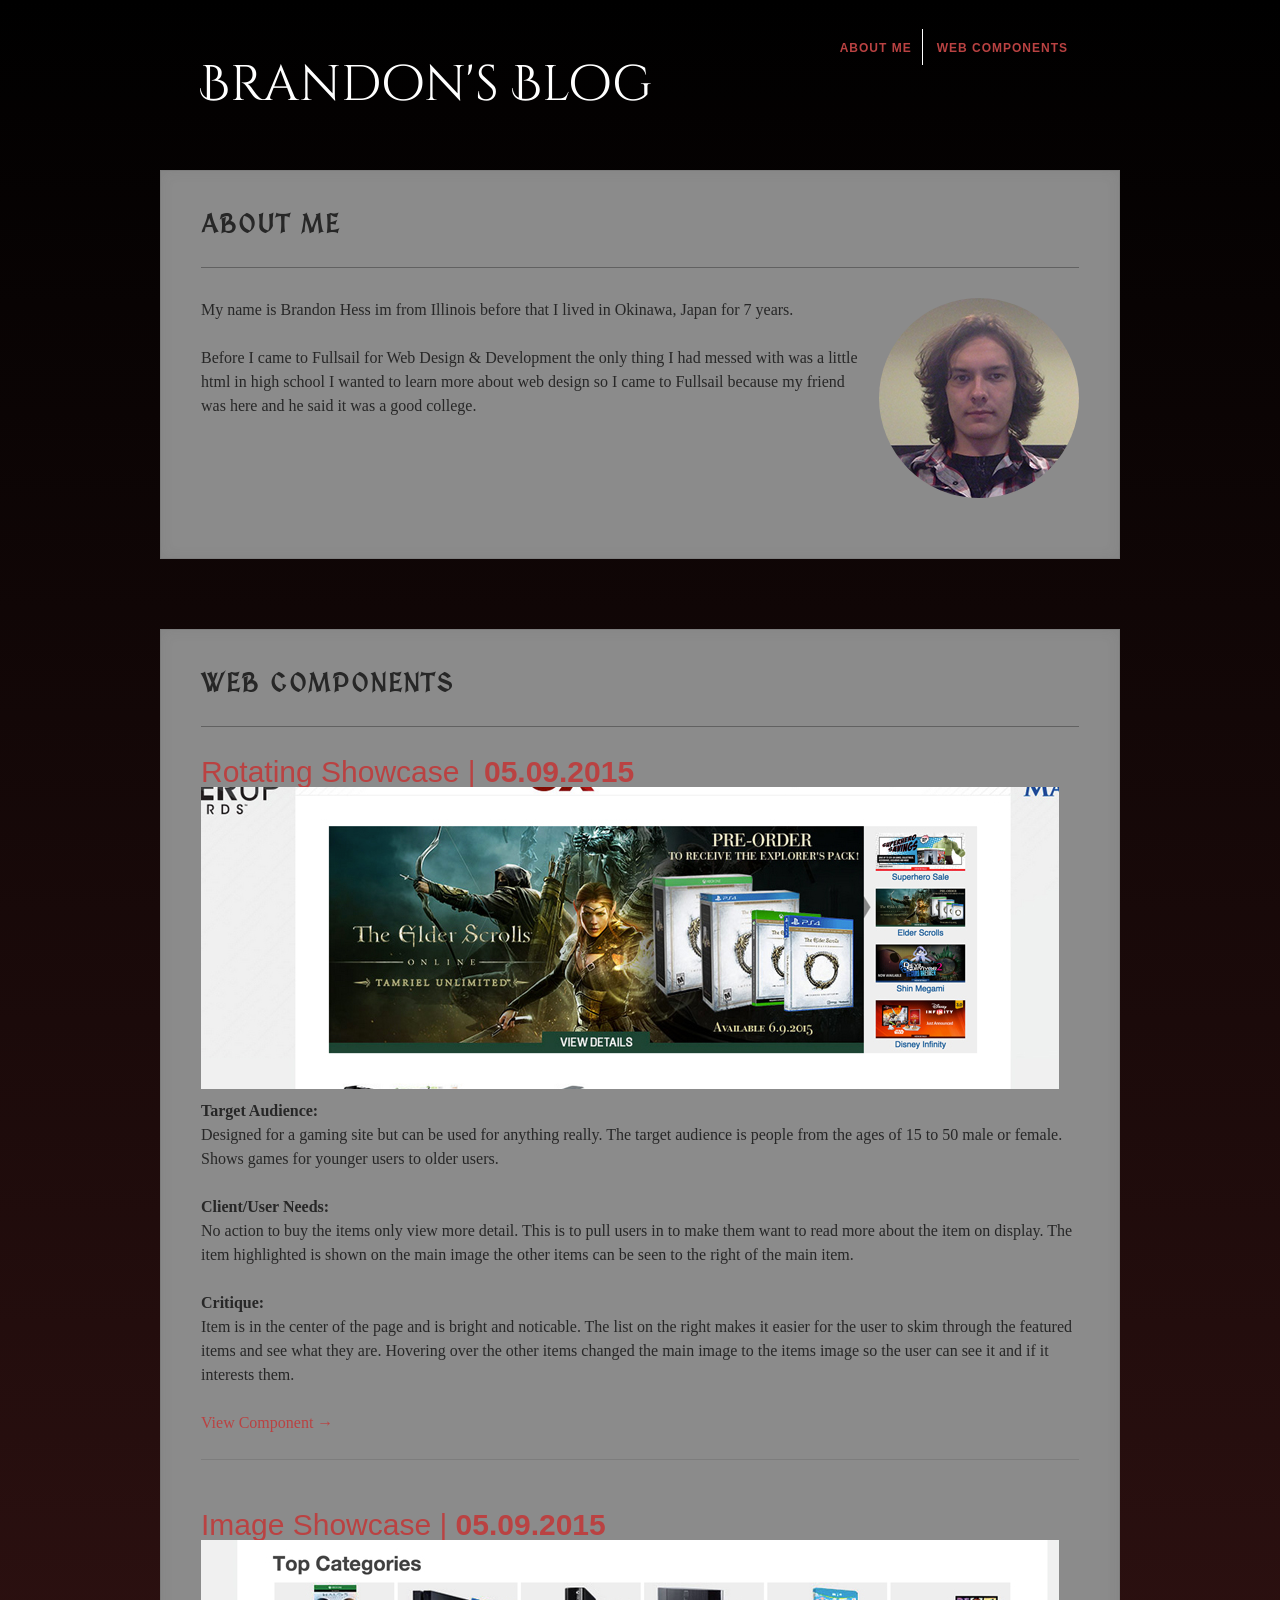
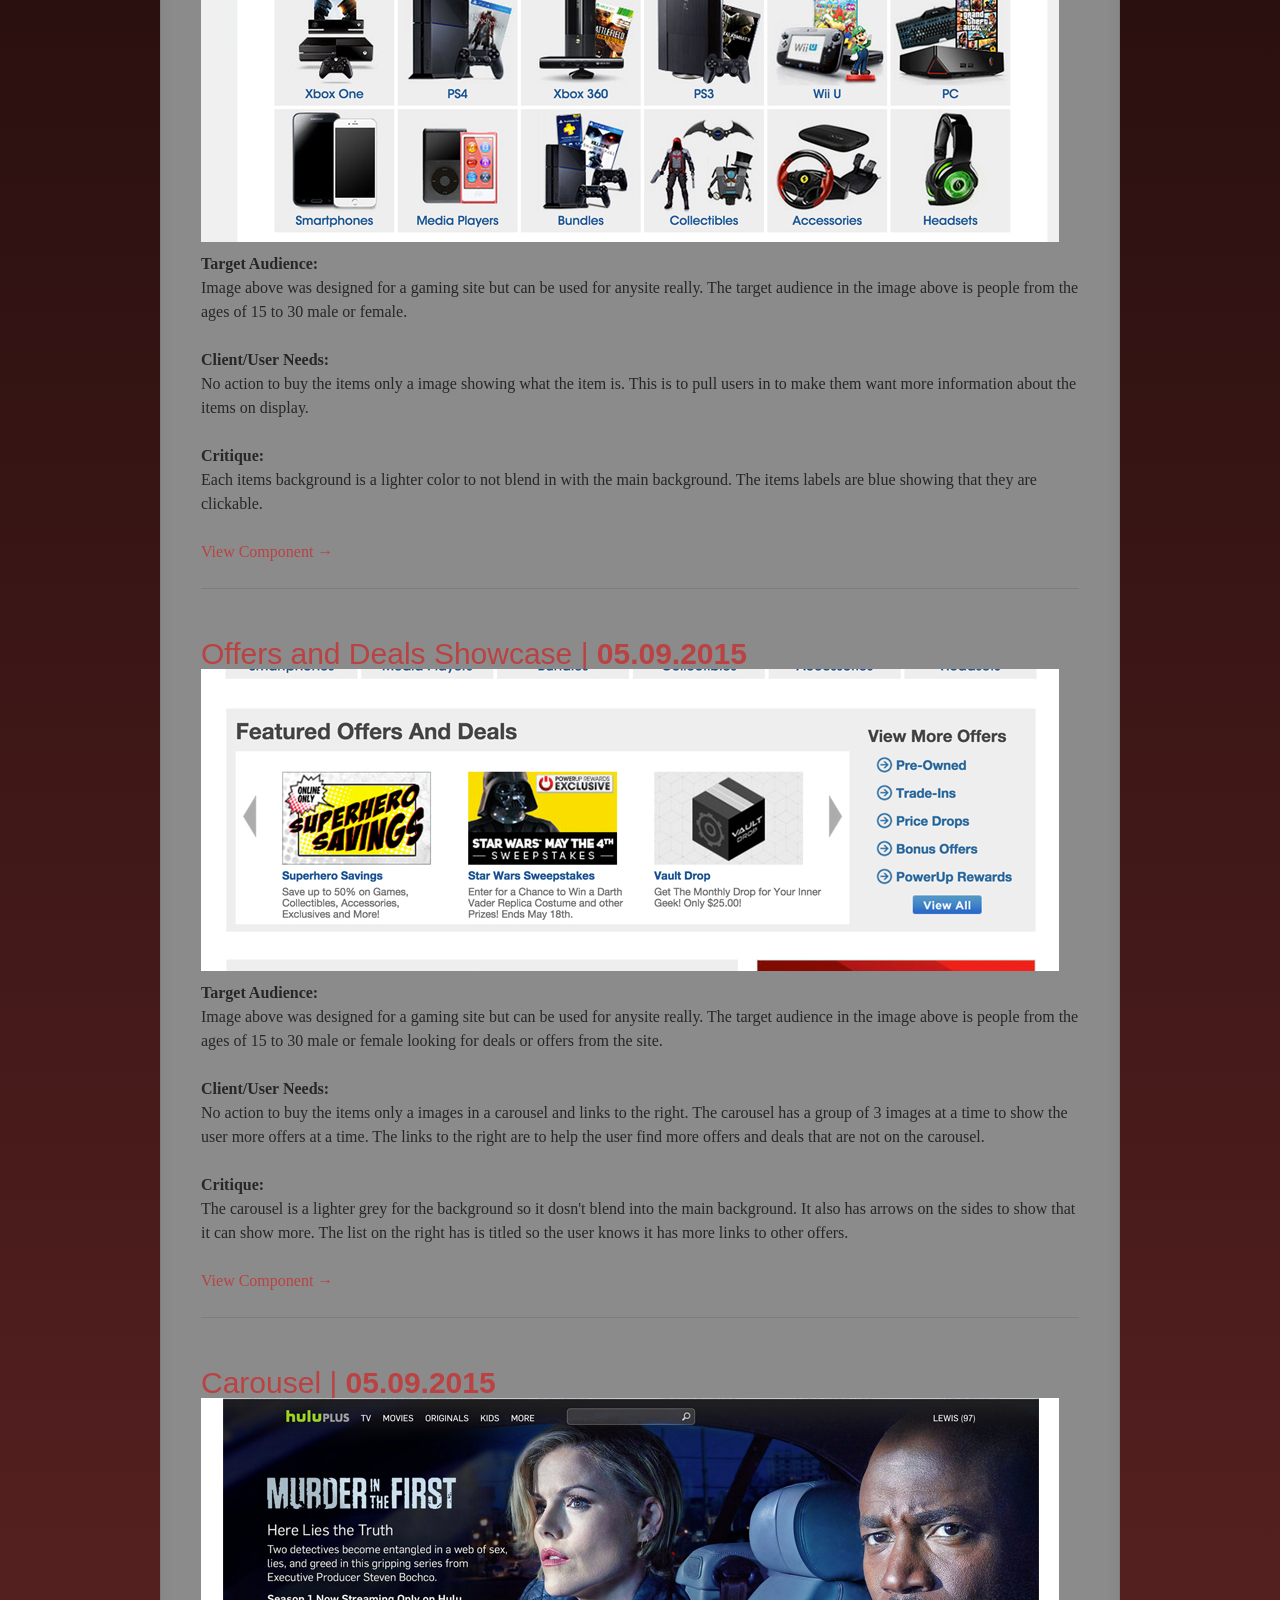
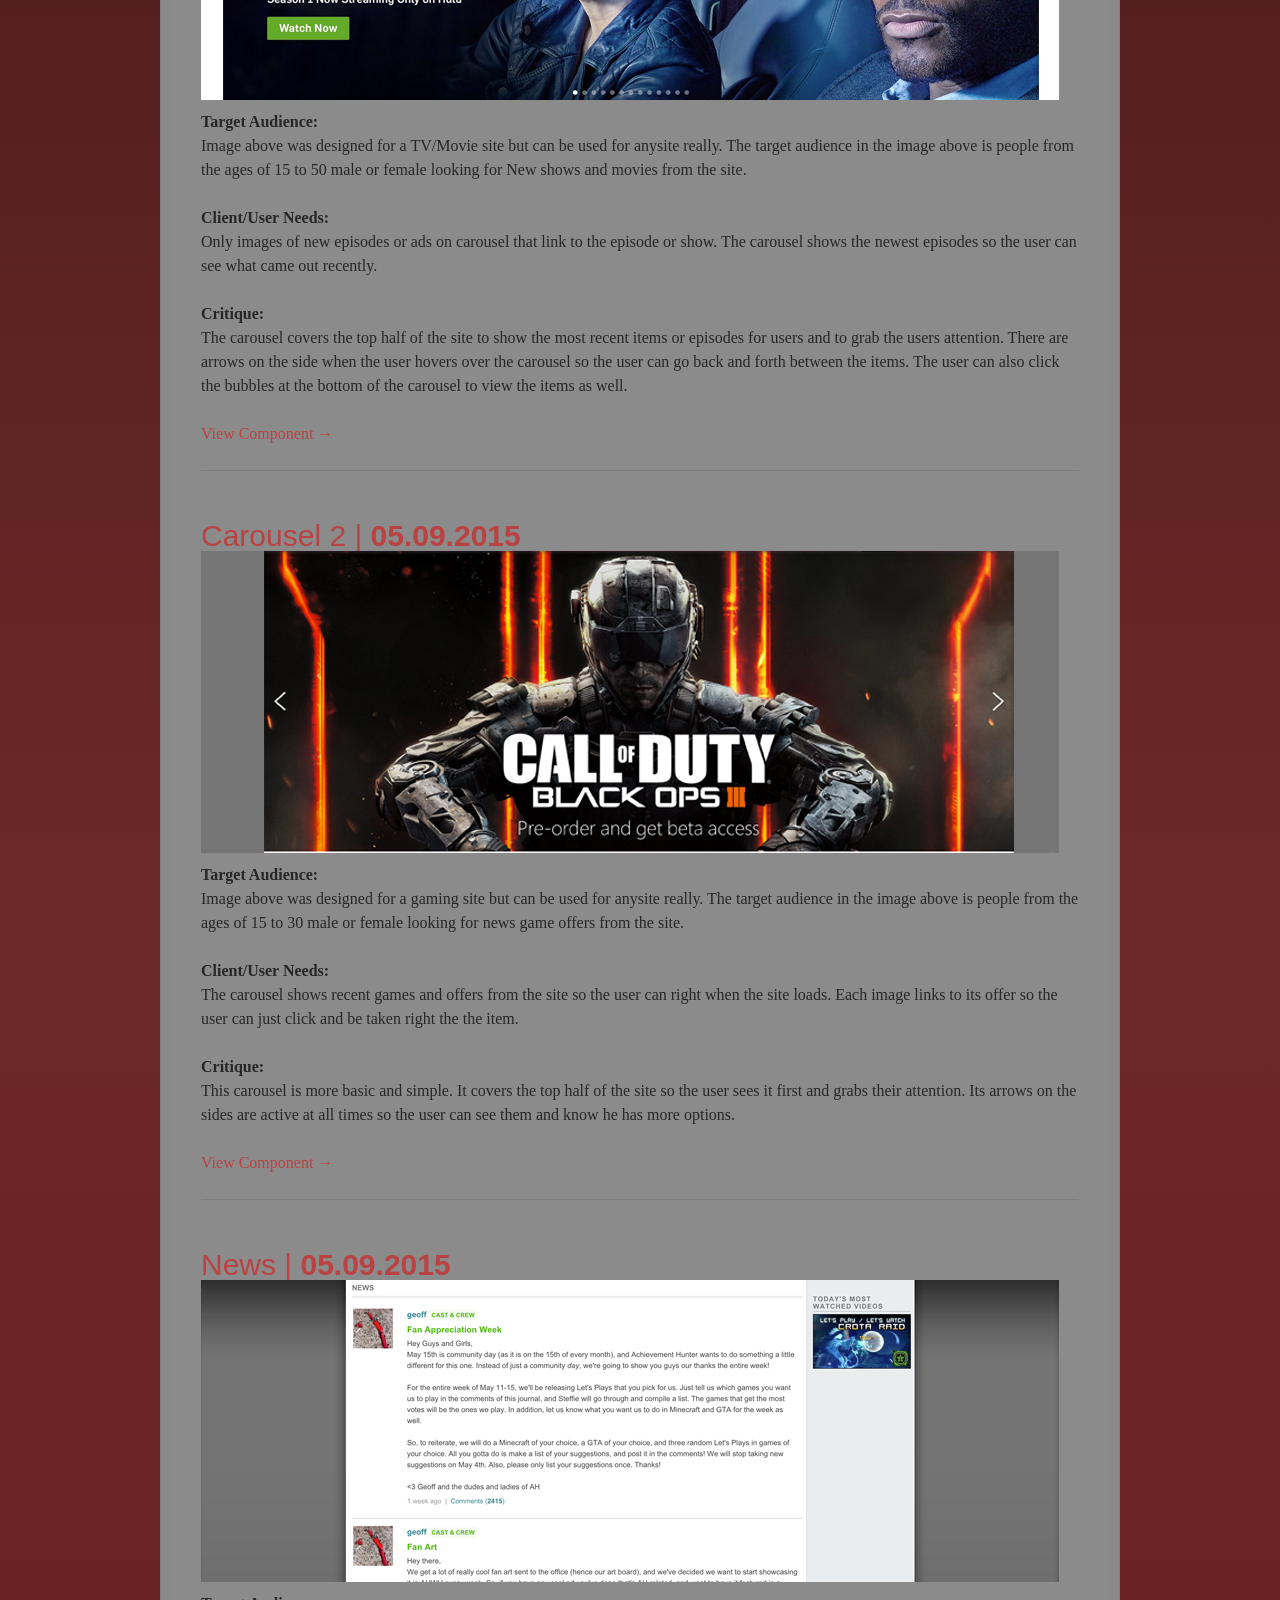
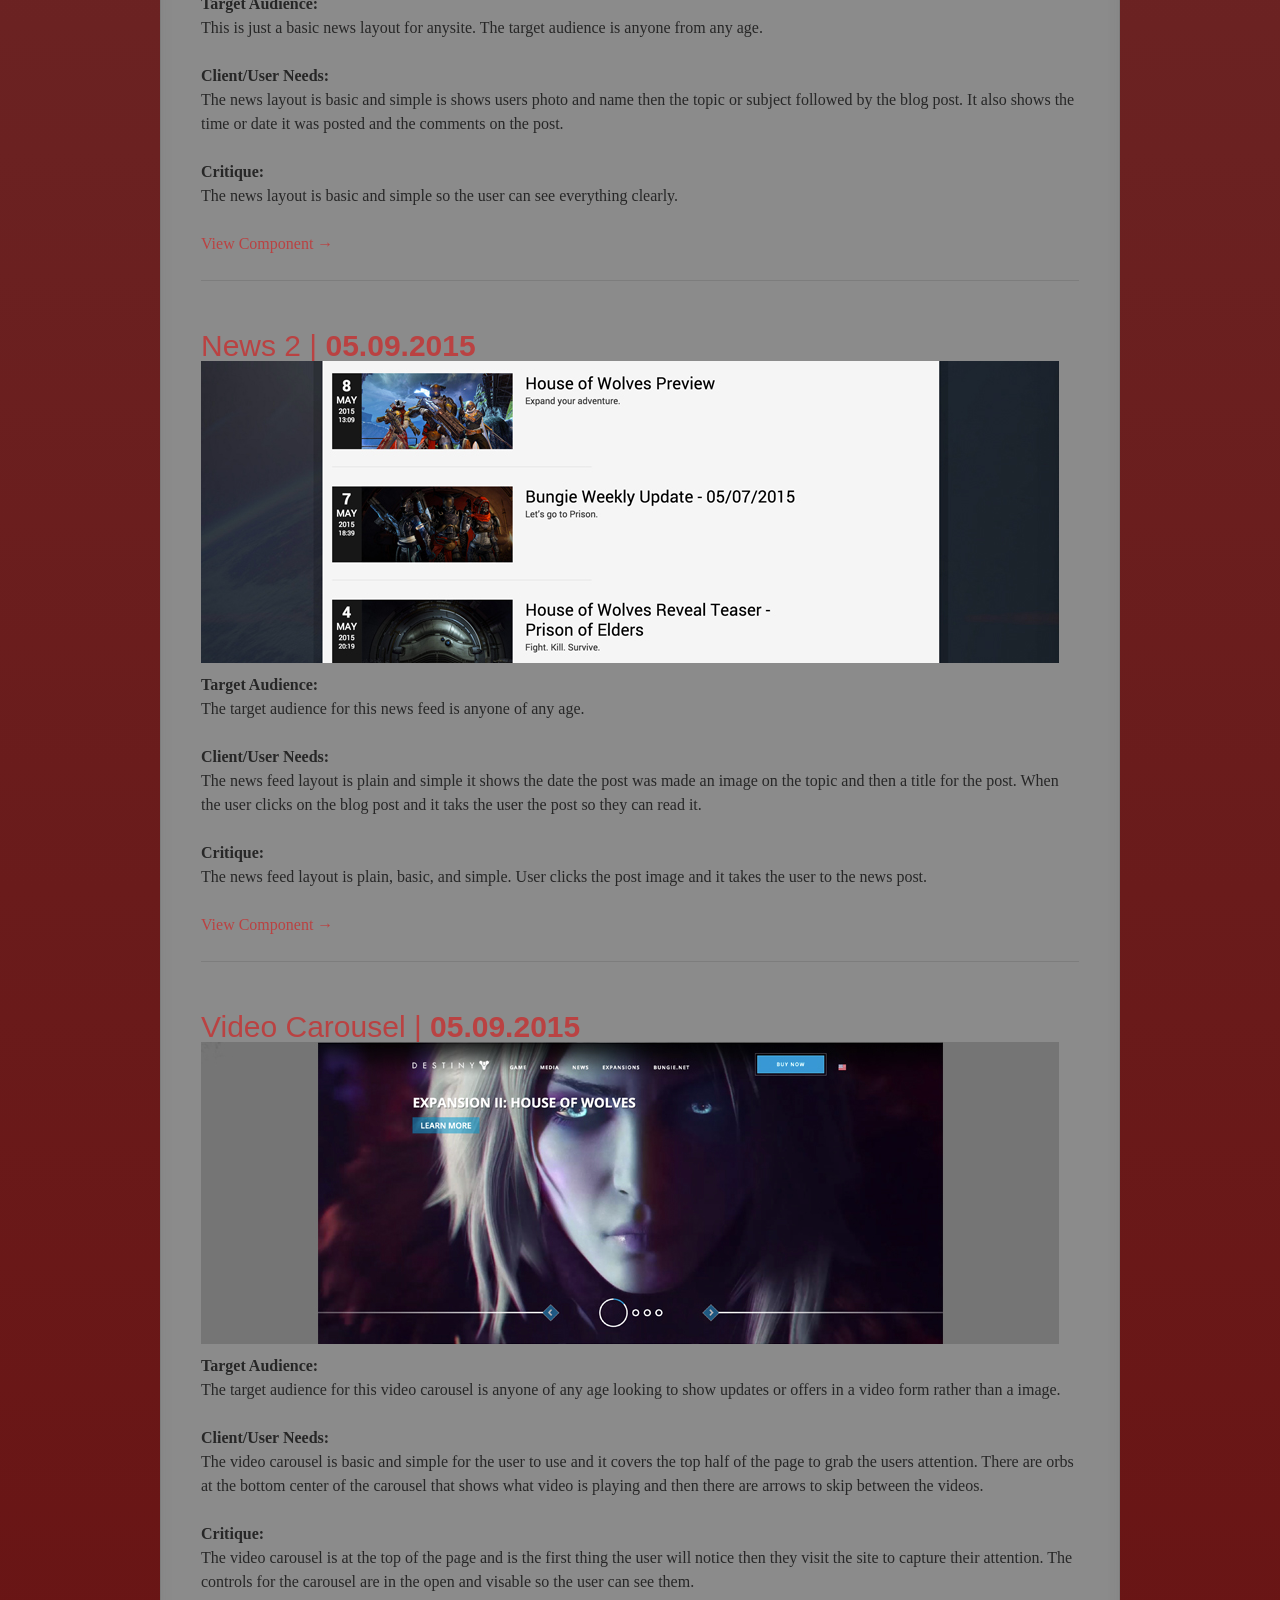
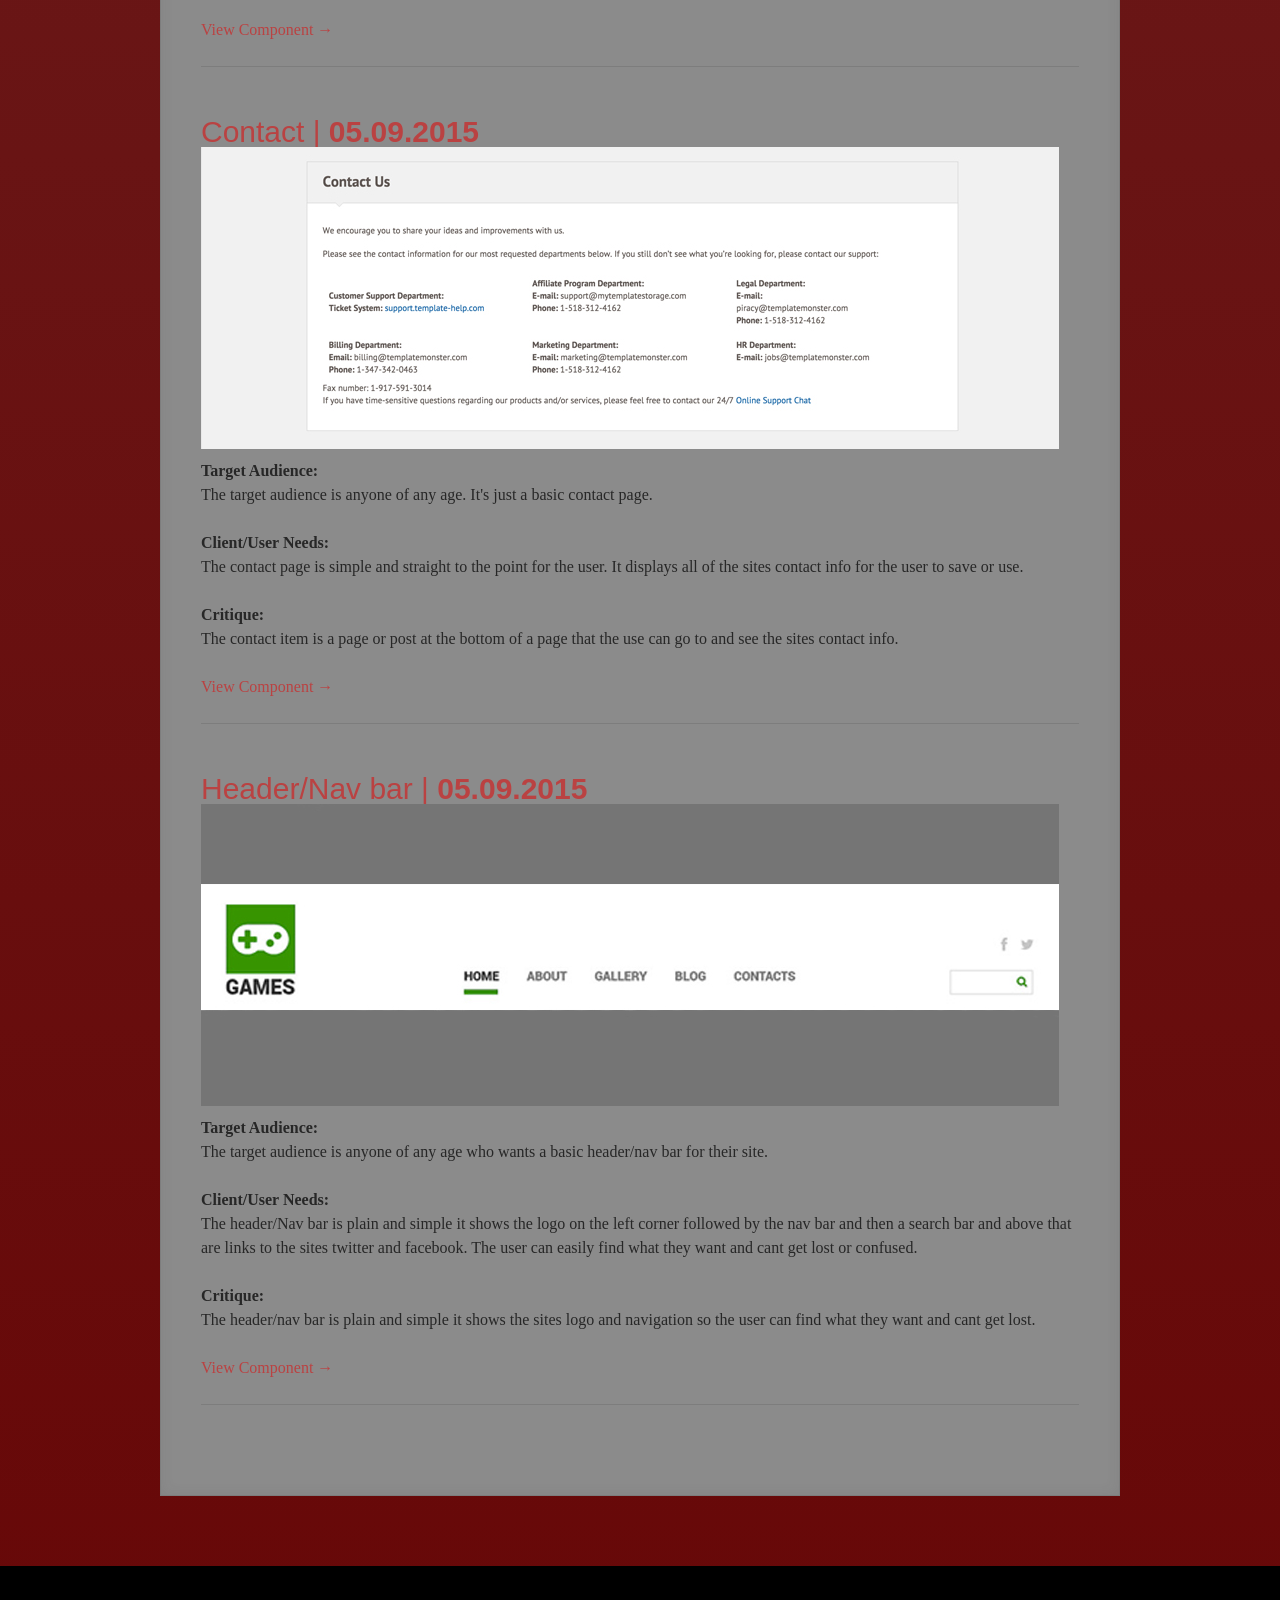
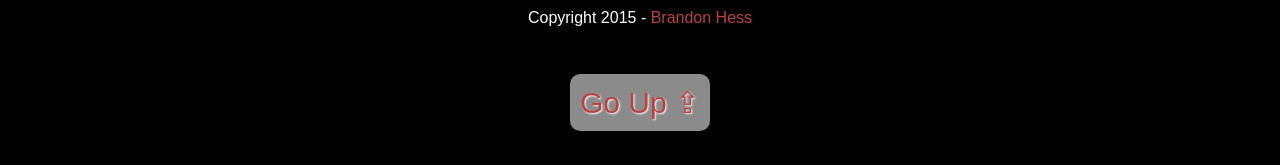
==== index.html @ 24b72b64 "Commit 8" ====
<!DOCTYPE html>
<html>

<head>

  <meta charset="UTF-8">

  <title>Brandon's Blog</title>

    <link rel="stylesheet" href="css/style.css">

	<!-- description text that displays below the link in google search results -->
	<meta name="description" content="Description of site" />
	<link href='http://fonts.googleapis.com/css?family=Cinzel+Decorative:900' rel='stylesheet' type='text/css'>
	<link href='http://fonts.googleapis.com/css?family=Metamorphous' rel='stylesheet' type='text/css'>
	<link href='http://fonts.googleapis.com/css?family=MedievalSharp' rel='stylesheet' type='text/css'>

</head>

<body>	

	<section class="page-wrap">

		<header> <!-- Defining the header section of the page with the appropriate tag -->

			<div>
				<h1>Brandon's Blog</h1>
				<p></p>
			</div>

			<nav> <!-- The nav link semantically marks your main site navigation -->
				<ul>
					<li><a href="#block1">About Me</a></li>
					<li><a href="#block2">Web Components</a></li>
					<!-- <li><a href="#block3">Nav 3</a></li> -->
				</ul>
			</nav>

		</header>

		<article id="block1" class="module-block">

			<h2>About Me</h2>

			<img class="right" src="images/Photo.jpg" alt="" />

			<p>My name is Brandon Hess im from Illinois before that I lived in Okinawa, Japan for 7 years.</p>
			<p>Before I came to Fullsail for Web Design & Development the only thing I had messed with was a little html in high school I wanted to learn more about web design so I came to Fullsail because my friend was here and he said it was a good college.</p>

		</article>

		<section id="block2" class="module-block">

			<h2>Web Components</h2>

		   	<article class="post">

				<h3>
					<a href="components/1/index.html">
						Rotating Showcase | <strong>05.09.2015</strong>
						<img src="images/1.jpg" alt="" />
					</a>
				</h3>

				<p><strong>Target Audience:</strong><br>
					Designed for a gaming site but can be used for anything really. The target audience is people from the ages of 15 to 50 male or female. Shows games for younger users to older users.</p>

				<p><strong>Client/User Needs:</strong><br>
					No action to buy the items only view more detail. This is to pull users in to make them want to read more about the item on display. The item highlighted is shown on the main image the other items can be seen to the right of the main item.</p>

				<p><strong>Critique:</strong><br>
					Item is in the center of the page and is bright and noticable. The list on the right makes it easier for the user to skim through the featured items and see what they are. Hovering over the other items changed the main image to the items image so the user can see it and if it interests them.</p>

				<p><a href="components/1/index.html">View Component &rarr;</a></p>

			</article>

			<article class="post">						

				<h3>
					<a href="components/2/index.html">
						Image Showcase | <strong>05.09.2015</strong>
						<img src="images/2.jpg" alt="" />
					</a>
				</h3>

				<p><strong>Target Audience:</strong><br>
					Image above was designed for a gaming site but can be used for anysite really. The target audience in the image above is people from the ages of 15 to 30 male or female.</p>

				<p><strong>Client/User Needs:</strong><br>
					No action to buy the items only a image showing what the item is. This is to pull users in to make them want more information about the items on display.</p>

				<p><strong>Critique:</strong><br>
					Each items background is a lighter color to not blend in with the main background. The items labels are blue showing that they are clickable. </p>

				<p><a href="components/2/index.html">View Component &rarr;</a></p>

			</article>

		   	<article class="post">

				<h3>
					<a href="components/3/index.html">
						Offers and Deals Showcase | <strong>05.09.2015</strong>
						<img src="images/3.jpg" alt="" />
					</a>
				</h3>

				<p><strong>Target Audience:</strong><br>
					Image above was designed for a gaming site but can be used for anysite really. The target audience in the image above is people from the ages of 15 to 30 male or female looking for deals or offers from the site.</p>

				<p><strong>Client/User Needs:</strong><br>
					No action to buy the items only a images in a carousel and links to the right. The carousel has a group of 3 images at a time to show the user more offers at a time. The links to the right are to help the user find more offers and deals that are not on the carousel.</p>

				<p><strong>Critique:</strong><br>
					The carousel is a lighter grey for the background so it dosn't blend into the main background. It also has arrows on the sides to show that it can show more. The list on the right has is titled so the user knows it has more links to other offers.</p>

				<p><a href="components/3/index.html">View Component &rarr;</a></p>

			</article>

			<article class="post">						

				<h3>
					<a href="components/4/index.html">
						Carousel | <strong>05.09.2015</strong>
						<img src="images/4.jpg" alt="" />
					</a>
				</h3>

				<p><strong>Target Audience:</strong><br>
					Image above was designed for a TV/Movie site but can be used for anysite really. The target audience in the image above is people from the ages of 15 to 50 male or female looking for New shows and movies from the site.</p>

				<p><strong>Client/User Needs:</strong><br>
					Only images of new episodes or ads on carousel that link to the episode or show. The carousel shows the newest episodes so the user can see what came out recently.</p>

				<p><strong>Critique:</strong><br>
					The carousel covers the top half of the site to show the most recent items or episodes for users and to grab the users attention. There are arrows on the side when the user hovers over the carousel so the user can go back and forth between the items. The user can also click the bubbles at the bottom of the carousel to view the items as well.</p>

				<p><a href="components/4/index.html">View Component &rarr;</a></p>

			</article>

		   	<article class="post">

				<h3>
					<a href="components/5/index.html">
						Carousel 2 | <strong>05.09.2015</strong>
						<img src="images/5.jpg" alt="" />
					</a>
				</h3>

				<p><strong>Target Audience:</strong><br>
					Image above was designed for a gaming site but can be used for anysite really. The target audience in the image above is people from the ages of 15 to 30 male or female looking for news game offers from the site.</p>

				<p><strong>Client/User Needs:</strong><br>
					The carousel shows recent games and offers from the site so the user can right when the site loads. Each image links to its offer so the user can just click and be taken right the the item.</p>

				<p><strong>Critique:</strong><br>
					This carousel is more basic and simple. It covers the top half of the site so the user sees it first and grabs their attention. Its arrows on the sides are active at all times so the user can see them and know he has more options.</p>

				<p><a href="components/5/index.html">View Component &rarr;</a></p>

			</article>

			<article class="post">						

				<h3>
					<a href="components/6/index.html">
						News | <strong>05.09.2015</strong>
						<img src="images/6.jpg" alt="" />
					</a>
				</h3>

				<p><strong>Target Audience:</strong><br>
					This is just a basic news layout for anysite. The target audience is anyone from any age. </p>

				<p><strong>Client/User Needs:</strong><br>
					The news layout is basic and simple is shows users photo and name then the topic or subject followed by the blog post. It also shows the time or date it was posted and the comments on the post.</p>

				<p><strong>Critique:</strong><br>
					The news layout is basic and simple so the user can see everything clearly.</p>

				<p><a href="components/6/index.html">View Component &rarr;</a></p>

			</article>

		   	<article class="post">

				<h3>
					<a href="components/7/index.html">
						News 2 | <strong>05.09.2015</strong>
						<img src="images/7.jpg" alt="" />
					</a>
				</h3>

				<p><strong>Target Audience:</strong><br>
					The target audience for this news feed is anyone of any age. </p>

				<p><strong>Client/User Needs:</strong><br>
					The news feed layout is plain and simple it shows the date the post was made an image on the topic and then a title for the post. When the user clicks on the blog post and it taks the user the post so they can read it.</p>

				<p><strong>Critique:</strong><br>
					The news feed layout is plain, basic, and simple. User clicks the post image and it takes the user to the news post.</p>

				<p><a href="components/7/index.html">View Component &rarr;</a></p>

			</article>

			<article class="post">						

				<h3>
					<a href="components/8/index.html">
						Video Carousel | <strong>05.09.2015</strong>
						<img src="images/8.jpg" alt="" />
					</a>
				</h3>

				<p><strong>Target Audience:</strong><br>
					The target audience for this video carousel is anyone of any age looking to show updates or offers in a video form rather than a image.</p>

				<p><strong>Client/User Needs:</strong><br>
					The video carousel is basic and simple for the user to use and it covers the top half of the page to grab the users attention. There are orbs at the bottom center of the carousel that shows what video is playing and then there are arrows to skip between the videos.</p>

				<p><strong>Critique:</strong><br>
					The video carousel is at the top of the page and is the first thing the user will notice then they visit the site to capture their attention. The controls for the carousel are in the open and visable so the user can see them.</p>

				<p><a href="components/8/index.html">View Component &rarr;</a></p>

			</article>

		   	<article class="post">

				<h3>
					<a href="components/9/index.html">
						Contact | <strong>05.09.2015</strong>
						<img src="images/9.jpg" alt="" />
					</a>
				</h3>

				<p><strong>Target Audience:</strong><br>
					The target audience is anyone of any age. It's just a basic contact page.</p>

				<p><strong>Client/User Needs:</strong><br>
					The contact page is simple and straight to the point for the user. It displays all of the sites contact info for the user to save or use.</p>

				<p><strong>Critique:</strong><br>
					The contact item is a page or post at the bottom of a page that the use can go to and see the sites contact info.</p>

				<p><a href="components/9/index.html">View Component &rarr;</a></p>

			</article>

			<article class="post">						

				<h3>
					<a href="components/10/index.html">
						Header/Nav bar | <strong>05.09.2015</strong>
						<img src="images/10.jpg" alt="" />
					</a>
				</h3>

				<p><strong>Target Audience:</strong><br>
					The target audience is anyone of any age who wants a basic header/nav bar for their site.</p>

				<p><strong>Client/User Needs:</strong><br>
					The header/Nav bar is plain and simple it shows the logo on the left corner followed by the nav bar and then a search bar and above that are links to the sites twitter and facebook. The user can easily find what they want and cant get lost or confused.</p>

				<p><strong>Critique:</strong><br>
					The header/nav bar is plain and simple it shows the sites logo and navigation so the user can find what they want and cant get lost. </p>

				<p><a href="components/10/index.html">View Component &rarr;</a></p>

			</article>

		</section>

	</section><!-- page-wrap -->

	<footer> 

		<section class="page-wrap">

		</section>

		<p>Copyright 2015 - <a href="mailto:">Brandon Hess</a></p>
		<p class="up"><a href="#">Go Up ⇪</a></p>

	</footer>

  <script src="js/index.js"></script>

</body>

</html>
---- css/style.css ----
header:after,
nav:after,
footer:after,
.module-block:after,
.gallery:after,
.social:after {
  content: ".";
  display: block;
	height: 0;
	clear: both;
	visibility: hidden;
}


* {
	/* Universal reset: */
	margin:0;
	padding:0;
}


body {
	font-size: 16px;
	line-height: 1.5;
	font-family: 'Josefin Sans', sans-serif;
	color: #272727;
	background: rgb(247,251,252);
	background: -moz-linear-gradient(top,  rgba(247,251,252,1) 0%, rgba(217,237,242,1) 40%, rgba(173,217,228,1) 100%);
	background: -webkit-gradient(linear, left top, left bottom, color-stop(0%,rgba(247,251,252,1)), color-stop(40%,rgba(217,237,242,1)), color-stop(100%,rgba(173,217,228,1)));
	background: -webkit-linear-gradient(top,  rgba(0, 0, 0, 1) 0%,rgba(108, 40, 40, 1) 50%,rgba(103, 7, 7, 1) 100%);
	background: -o-linear-gradient(top,  rgba(247,251,252,1) 0%,rgba(217,237,242,1) 40%,rgba(173,217,228,1) 100%);
	background: -ms-linear-gradient(top,  rgba(247,251,252,1) 0%,rgba(217,237,242,1) 40%,rgba(173,217,228,1) 100%);
	background: linear-gradient(top,  rgba(247,251,252,1) 0%,rgba(217,237,242,1) 40%,rgba(173,217,228,1) 100%);
}

header, footer, article, section, nav, {
	/* Giving a display value to the HTML5 rendered elements: */
	display:block;
}

article {
	border-bottom
: 1px solid rgba(0, 0, 0, .1);
}

img { 
	border-radius: 100%; 
	max-width: 100%; 
	display: block;
}

a {
	color:#BA4242;
	text-decoration:none;
	-webkit-transition: all .3s ease-in-out;
	-moz-transition: all .3s ease-in-out;
	-o-transition: all .3s ease-in-out;
	transition: all .3s ease-in-out;
}

a:hover, a:focus { /* when you declare a hover state, make sure you declare a focus state as well */
	color: #fff;
}

a img {
	border:none;
}


h1 {
	font-size: 50px;
	font-family: 'Cinzel Decorative', cursive;
 	margin: 0;
	color: #fff;
	font-weight: normal; 
	line-height: 1;
}

h2 {
	font-size: 26px;
	font-family: 'MedievalSharp', cursive;
	letter-spacing:2px;
	text-transform: uppercase;
	font-weight: bold; 
	margin: 0 0 24px; 
	line-height: 1;
}


h3 {
	font-size: 30px;
	font-weight: normal; 
	margin: 0 0 24px; 
	line-height: 1;
}

p {
	font-family: 'Vollkorn', serif;
	margin-bottom: 24px;
}



/*-------------------------------------------

    	Header
-------------------------------------------*/
header { margin: 20px 40px 60px; }

header div { 
	margin-top: 40px; 
	width: 60%; 
	float: left; 
}

header p { 
	color: #272727; 
	font-size: 18px;
	margin: 0;
	font-family: 'Josefin Sans', sans-serif;
}

nav { 
	float: right; 
	width: 40%;
}


nav ul { float: right; }

nav li {
	float: left;
	list-style: none;
	padding: 4px 0;
}

nav a {
	/*color:#fff;*/
	display: block;
	font-size:12px;
	margin:5px 2px;
	padding:10px 10px 8px;
	text-transform:uppercase;
	font-weight: bold;
	letter-spacing: 1px;
	border-right: 1px solid #fff;
}

nav li:last-child a { border-right: none; }


nav a:hover, nav a:focus {
	text-decoration:none;
	color: #000;
	background-color:#f0f0f0;
	border-color: transparent;
}


/*-------------------------------------------

    	Footer
-------------------------------------------*/

footer {
	padding: 40px;
	background: #000;
}

.col { 
	float: left;
	width: 21%;
	margin: 0 5% 40px 0;
}

.col:last-of-type { 
	margin-right: 0;
}

footer h2 { font-size: 18px; margin-bottom: 40px;}

footer h3 { 
	margin-bottom: 10px;
	padding-bottom: 10px;
	border-bottom: 1px dashed rgba(0,0,0,.3);
	font-size: 18px;
}

footer  ul {
	margin-left: 20px;
}

footer  li { 
	color: rgba(0,0,0,.1); /* border color */
}

footer a { font-size: 16px; }

footer p {
	color: #fff;
	margin-bottom: 0;
	clear: both;
	font-family: 'Josefin Sans', sans-serif;
	text-align: center;
}

.up {
	margin-top: 50px; 
}

.up a { 
	background: rgb(139, 139, 139);
	font-size: 30px;
	padding: 12px 10px;
	border-radius: 10px;
	text-shadow: 1px 1px 2px #fff;
}

.up a:hover, .up a:focus { 
	color: rgba(255, 255, 255, 0.45);
	text-decoration: none;

}



/*-------------------------------------------

    	ABOUT
-------------------------------------------*/

img.right {
	float: right;
	margin: 0 0 20px 20px;
}

.social li { 
	float: left;
	list-style: none;
}


.social a { 
	display: block;
	font-size:12px;
	margin:5px 2px;
	padding:10px 10px 8px;
	text-transform:uppercase;
	font-weight: bold;
	letter-spacing: 1px;
	border-right: 1px solid rgba(0, 0, 0, .1); 
}

.social li:last-child a { border: none; }



/*-------------------------------------------

    	Posts
-------------------------------------------*/

.post { 
	/*position: relative;*/
	margin-bottom: 50px;
	/*padding-left: 24%;*/
}

.post h3 { 
	margin-bottom: 10px;
}

.post img { 
	/*width: 20%;*/ 
	/*position: absolute;*/
	left: 0;
	top: 0;
	border-radius: 0;
}

.date { 
	display: block; 
	margin-bottom: 10px; 
}


/*-------------------------------------------

    	Gallery
-------------------------------------------*/

.gallery li {
	float: left;
	list-style: none;
	width: 21%;
	margin: 0 5.3333% 20px 0;
}

.gallery li:nth-child(4n) {
	margin-right: 0;
}

.gallery a {
 	display: block;	
}

.gallery a img { 
  -webkit-transition: all 0.5s ease-in-out; 
     -moz-transition: all 0.5s ease-in-out; 
      -ms-transition: all 0.5s ease-in-out; 
       -o-transition: all 0.5s ease-in-out; 
          transition: all 0.5s ease-in-out;

}

.gallery a:hover img, .gallery a:focus img { 
	-webkit-transform: scale(1.1);  /* Saf3.1+, Chrome */
     -moz-transform: scale(1.1);  /* FF3.5+ */
      -ms-transform: scale(1.1);  /* IE9 */
       -o-transform: scale(1.1);  /* Opera 10.5+ */
          transform: scale(1.1);
}



/*-------------------------------------------

    	General
-------------------------------------------*/

.page-wrap {
	max-width:960px;
	padding: 0 20px; 
	margin:0 auto; /* center the content by defining a width and using this margin value */
}

.module-block {
	background-color: #8B8B8B;
	margin:0 0 70px 0;
	padding: 40px;
	-webkit-box-shadow: inset 0px 0px 13px rgba(68, 68, 68, 0.1); 
	-moz-box-shadow: inset 0px 0px 13px rgba(68, 68, 68, 0.1); 
	box-shadow: inset 0px 0px 13px rgba(68, 68, 68, 0.1);
	border: 1px solid rgba(0, 0, 0, .1);
}

.module-block h2 { 
	padding-bottom: 30px;
	margin-bottom: 30px;
	border-bottom: 1px solid rgba(0,0,0,.3);
}
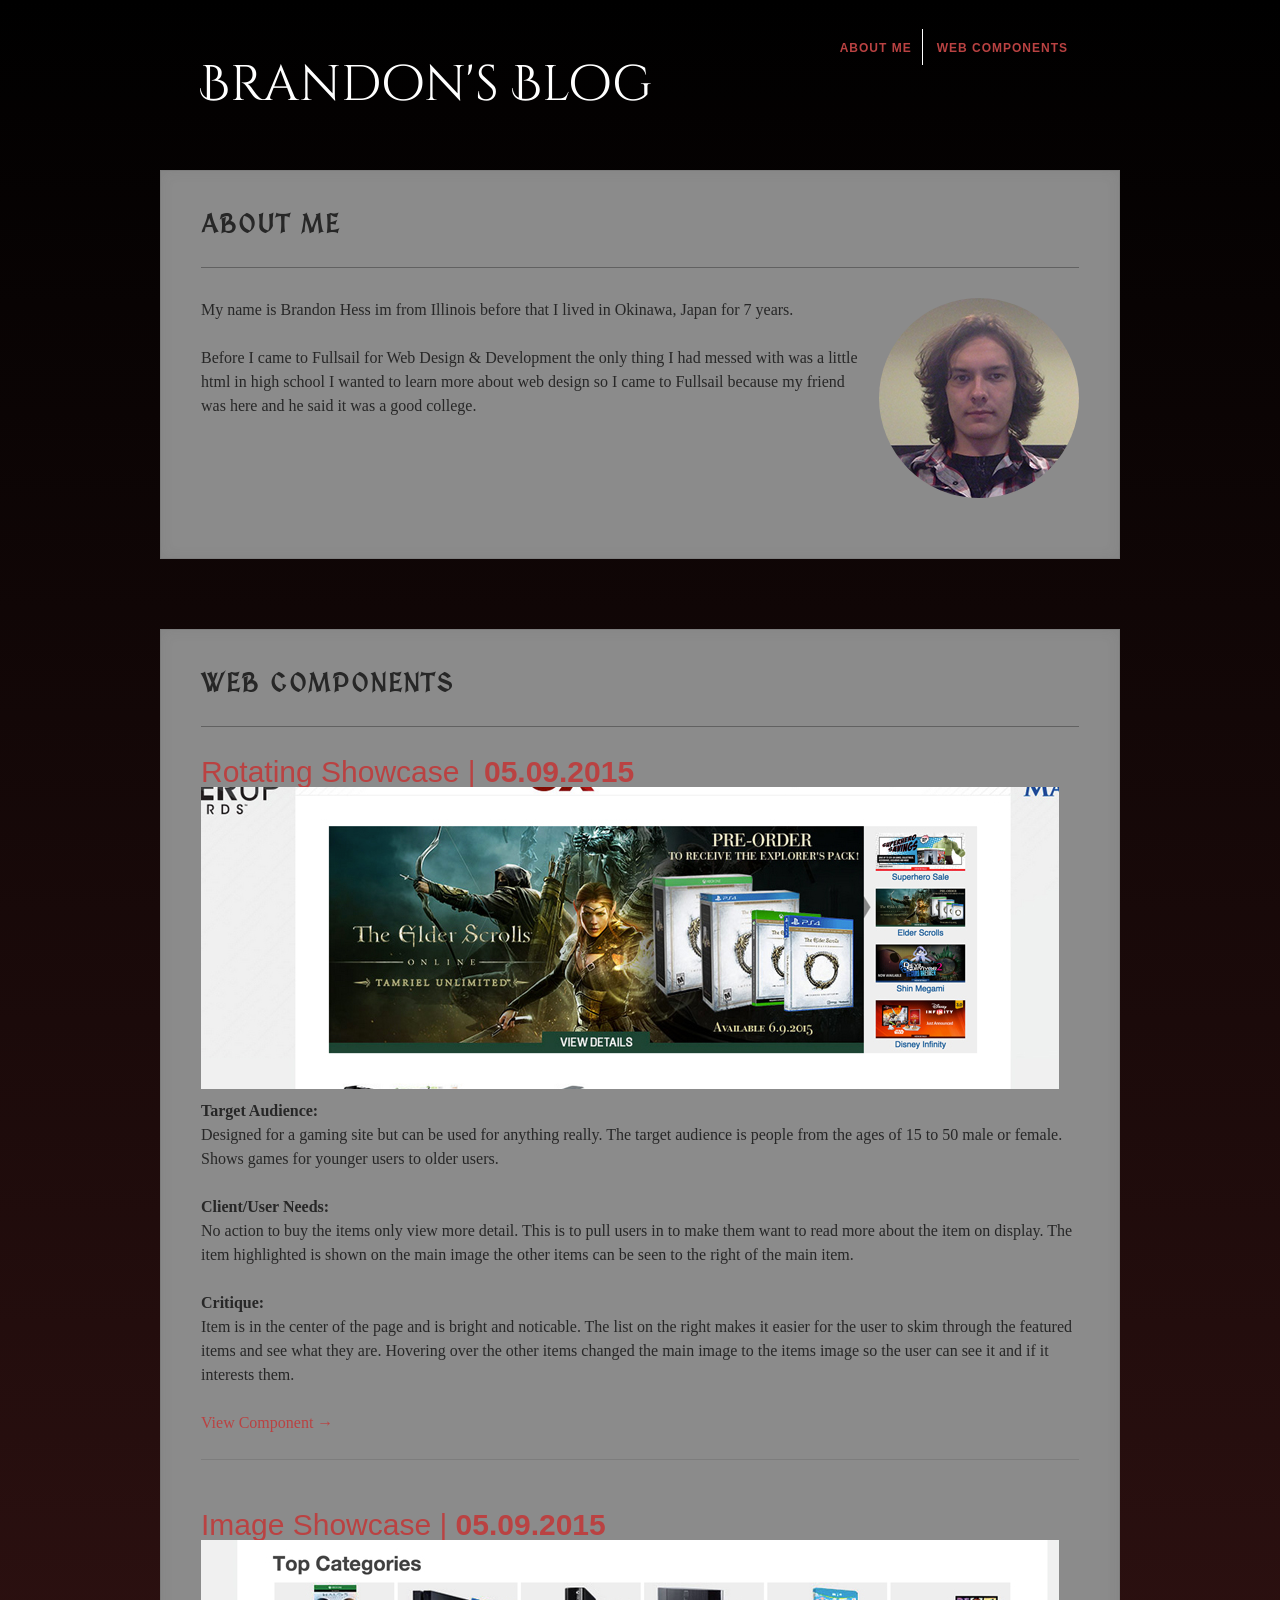
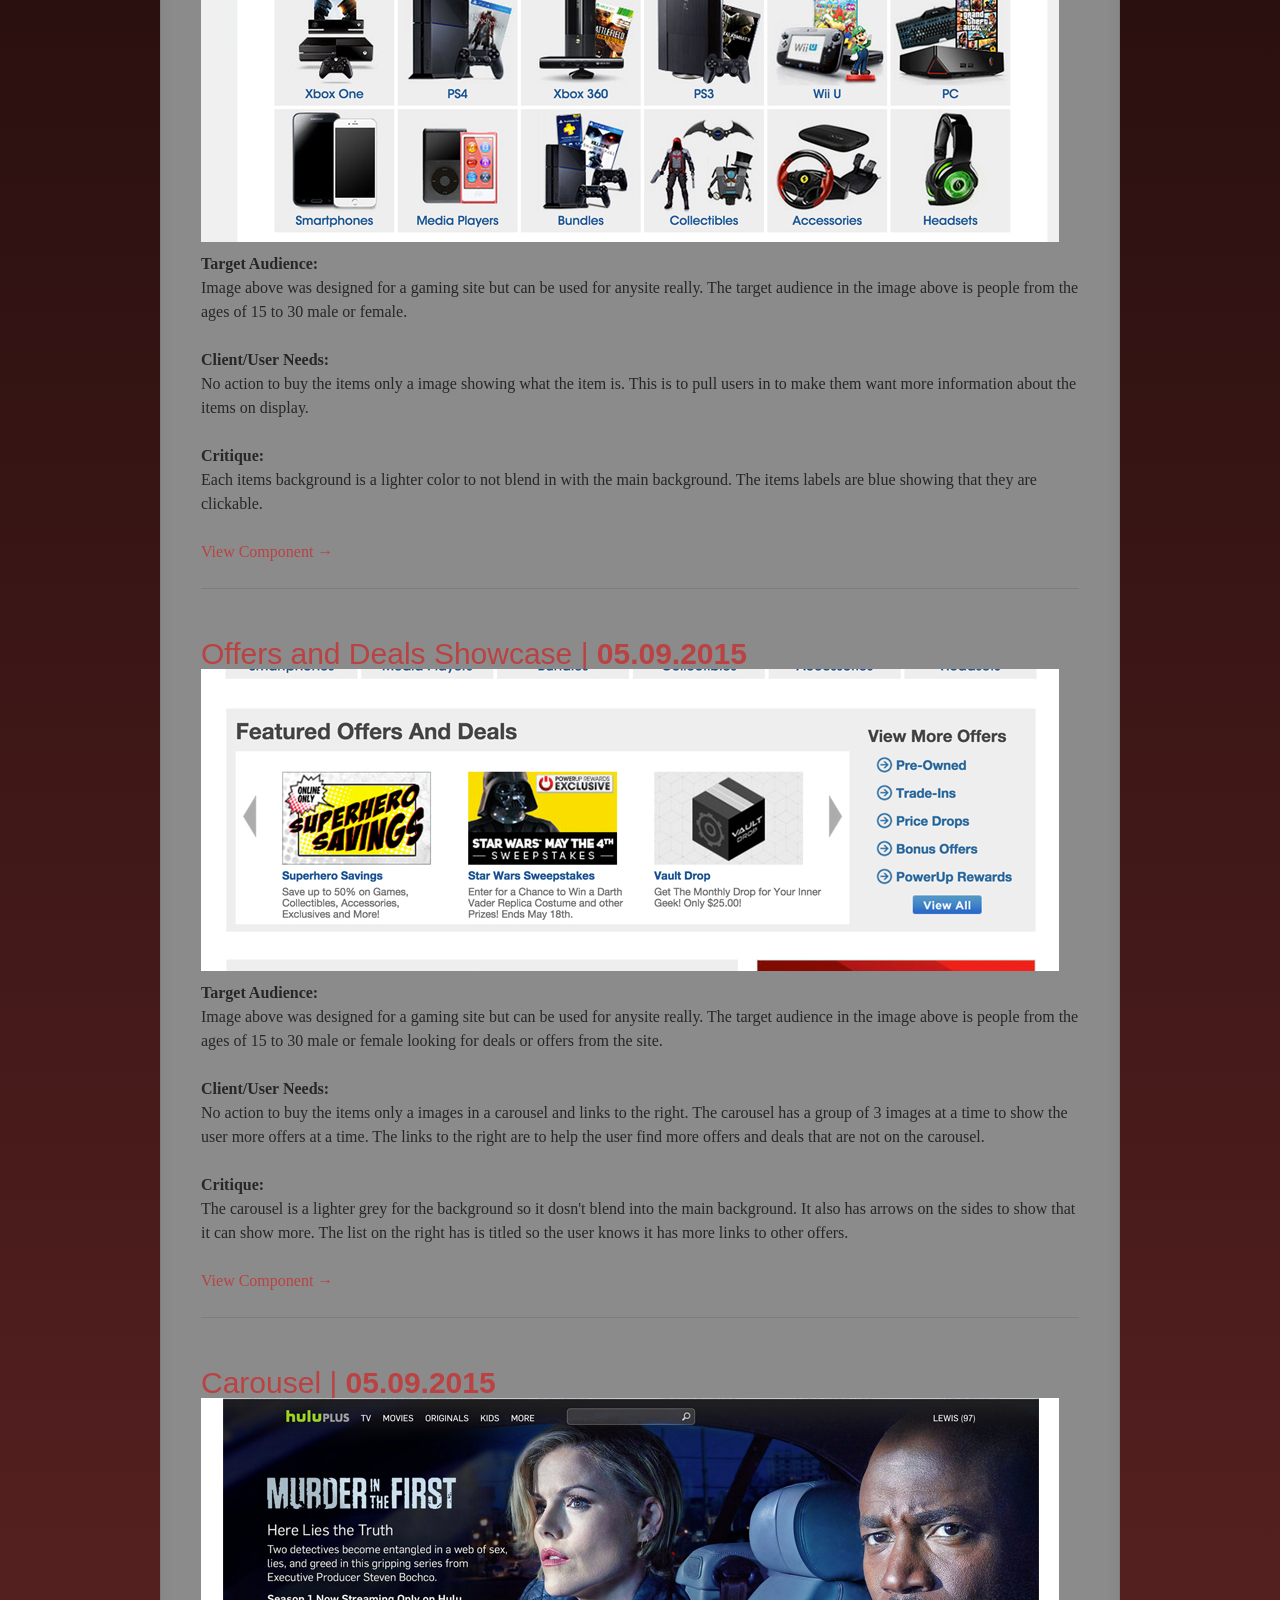
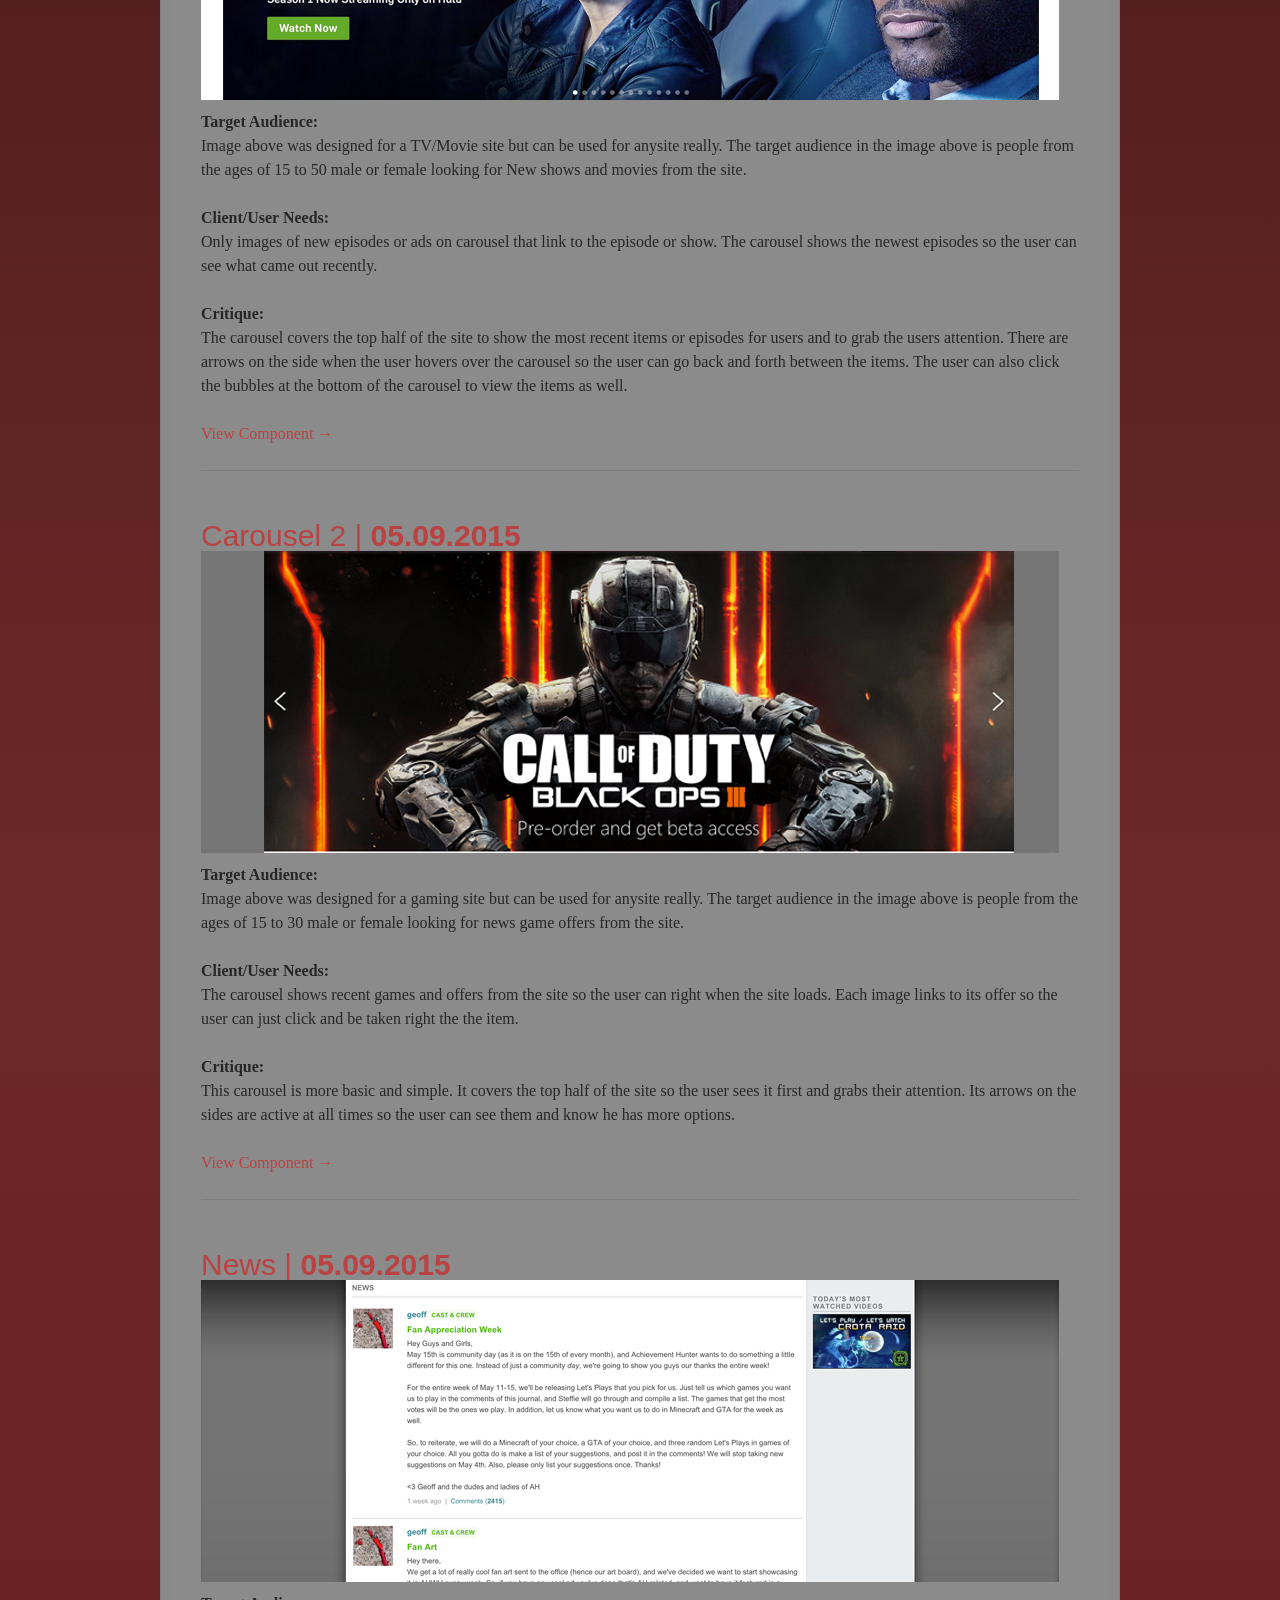
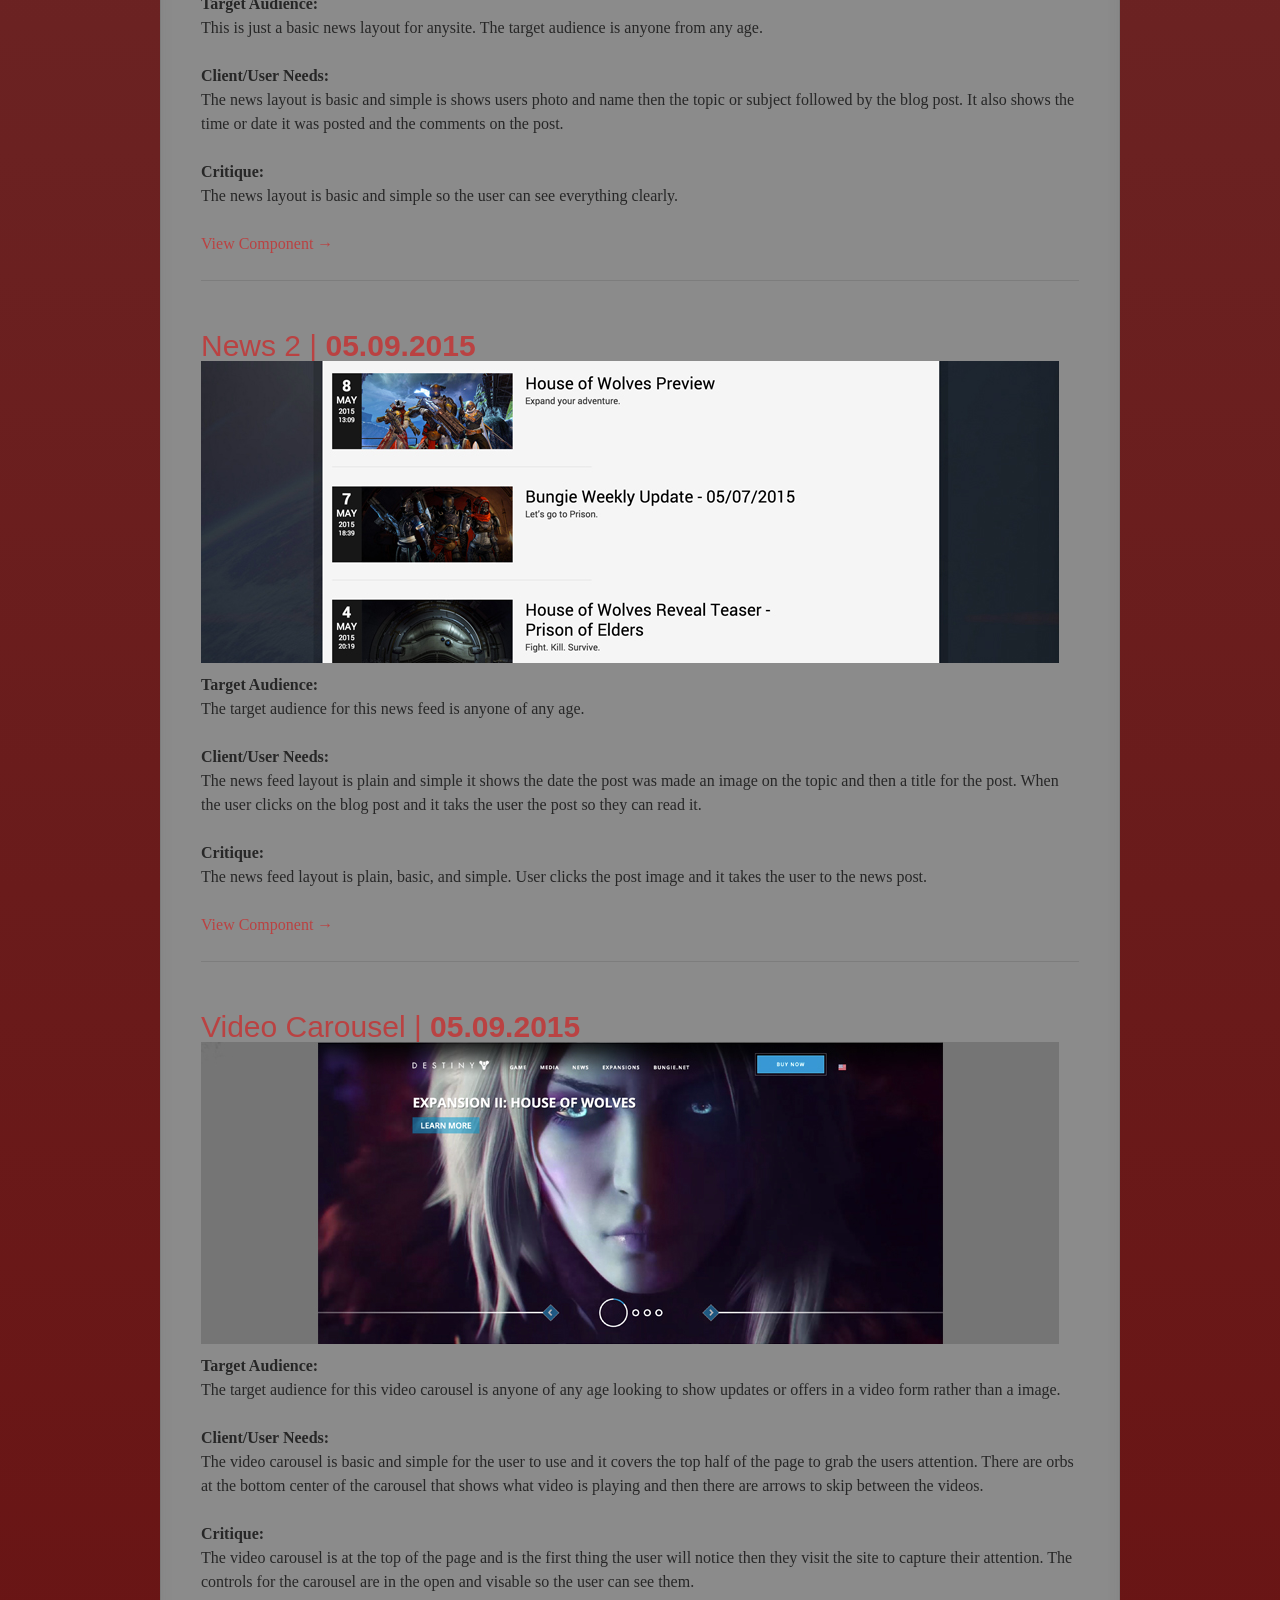
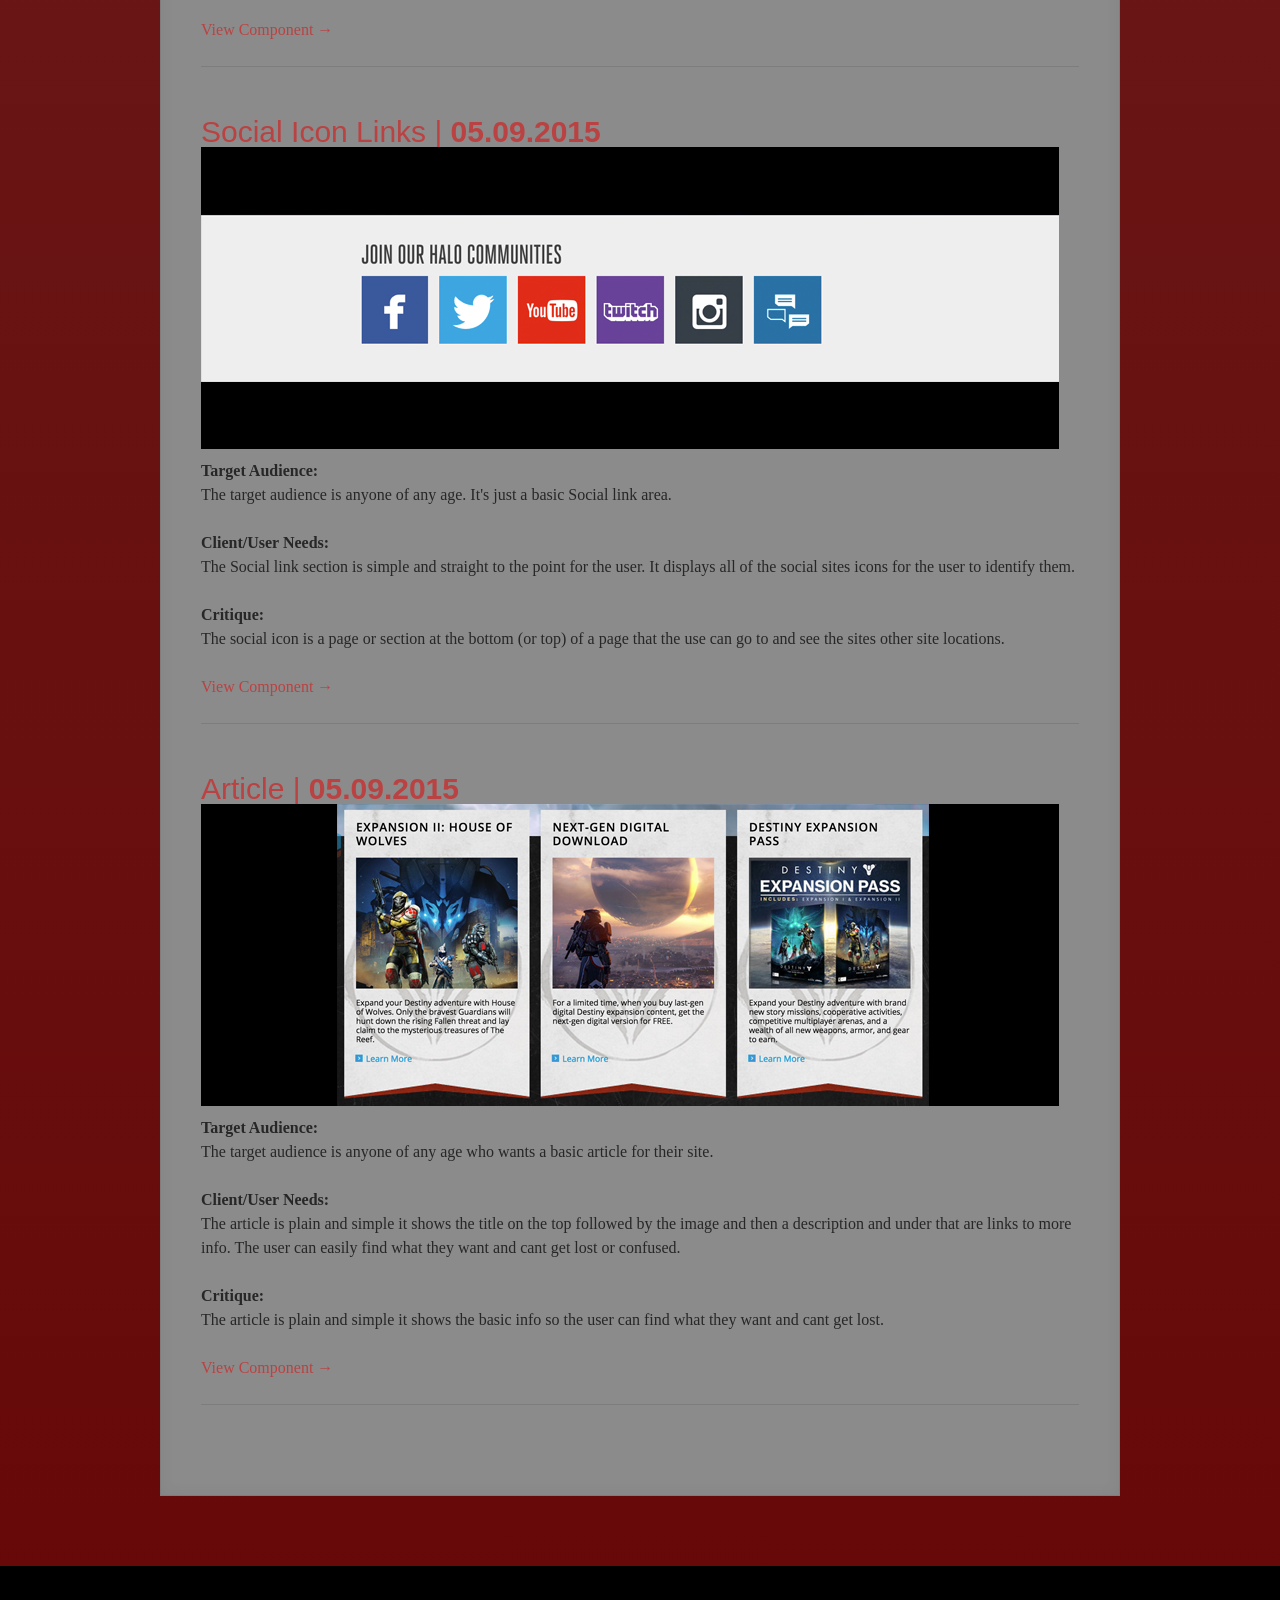
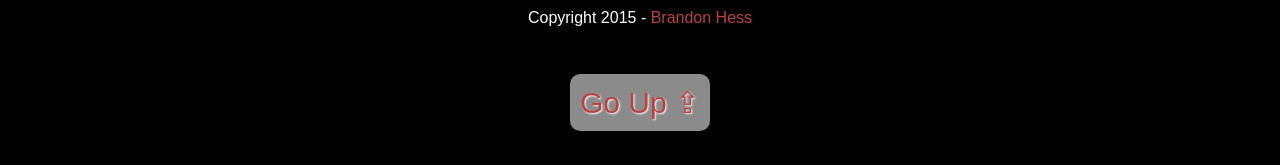
==== commit 9096126f: "Commit 21" ====
--- a/index.html
+++ b/index.html
@@ -8,7 +8,7 @@
   <title>Brandon's Blog</title>
 
     <link rel="stylesheet" href="css/style.css">
-
+    <link rel="icon" type="image/png" href="images/emblem.png" display="none">
 	<!-- description text that displays below the link in google search results -->
 	<meta name="description" content="Description of site" />
 	<link href='http://fonts.googleapis.com/css?family=Cinzel+Decorative:900' rel='stylesheet' type='text/css'>
@@ -233,19 +233,19 @@
 
 				<h3>
 					<a href="components/9/index.html">
-						Contact | <strong>05.09.2015</strong>
+						Social Icon Links | <strong>05.09.2015</strong>
 						<img src="images/9.jpg" alt="" />
 					</a>
 				</h3>
 
 				<p><strong>Target Audience:</strong><br>
-					The target audience is anyone of any age. It's just a basic contact page.</p>
-
-				<p><strong>Client/User Needs:</strong><br>
-					The contact page is simple and straight to the point for the user. It displays all of the sites contact info for the user to save or use.</p>
-
-				<p><strong>Critique:</strong><br>
-					The contact item is a page or post at the bottom of a page that the use can go to and see the sites contact info.</p>
+					The target audience is anyone of any age. It's just a basic Social link area.</p>
+
+				<p><strong>Client/User Needs:</strong><br>
+					The Social link section is simple and straight to the point for the user. It displays all of the social sites icons for the user to identify them.</p>
+
+				<p><strong>Critique:</strong><br>
+					The social icon is a page or section at the bottom (or top) of a page that the use can go to and see the sites other site locations.</p>
 
 				<p><a href="components/9/index.html">View Component &rarr;</a></p>
 
@@ -255,19 +255,19 @@
 
 				<h3>
 					<a href="components/10/index.html">
-						Header/Nav bar | <strong>05.09.2015</strong>
+						Article | <strong>05.09.2015</strong>
 						<img src="images/10.jpg" alt="" />
 					</a>
 				</h3>
 
 				<p><strong>Target Audience:</strong><br>
-					The target audience is anyone of any age who wants a basic header/nav bar for their site.</p>
-
-				<p><strong>Client/User Needs:</strong><br>
-					The header/Nav bar is plain and simple it shows the logo on the left corner followed by the nav bar and then a search bar and above that are links to the sites twitter and facebook. The user can easily find what they want and cant get lost or confused.</p>
-
-				<p><strong>Critique:</strong><br>
-					The header/nav bar is plain and simple it shows the sites logo and navigation so the user can find what they want and cant get lost. </p>
+					The target audience is anyone of any age who wants a basic article for their site.</p>
+
+				<p><strong>Client/User Needs:</strong><br>
+					The article is plain and simple it shows the title on the top followed by the image and then a description and under that are links to more info. The user can easily find what they want and cant get lost or confused.</p>
+
+				<p><strong>Critique:</strong><br>
+					The article is plain and simple it shows the basic info so the user can find what they want and cant get lost. </p>
 
 				<p><a href="components/10/index.html">View Component &rarr;</a></p>
 
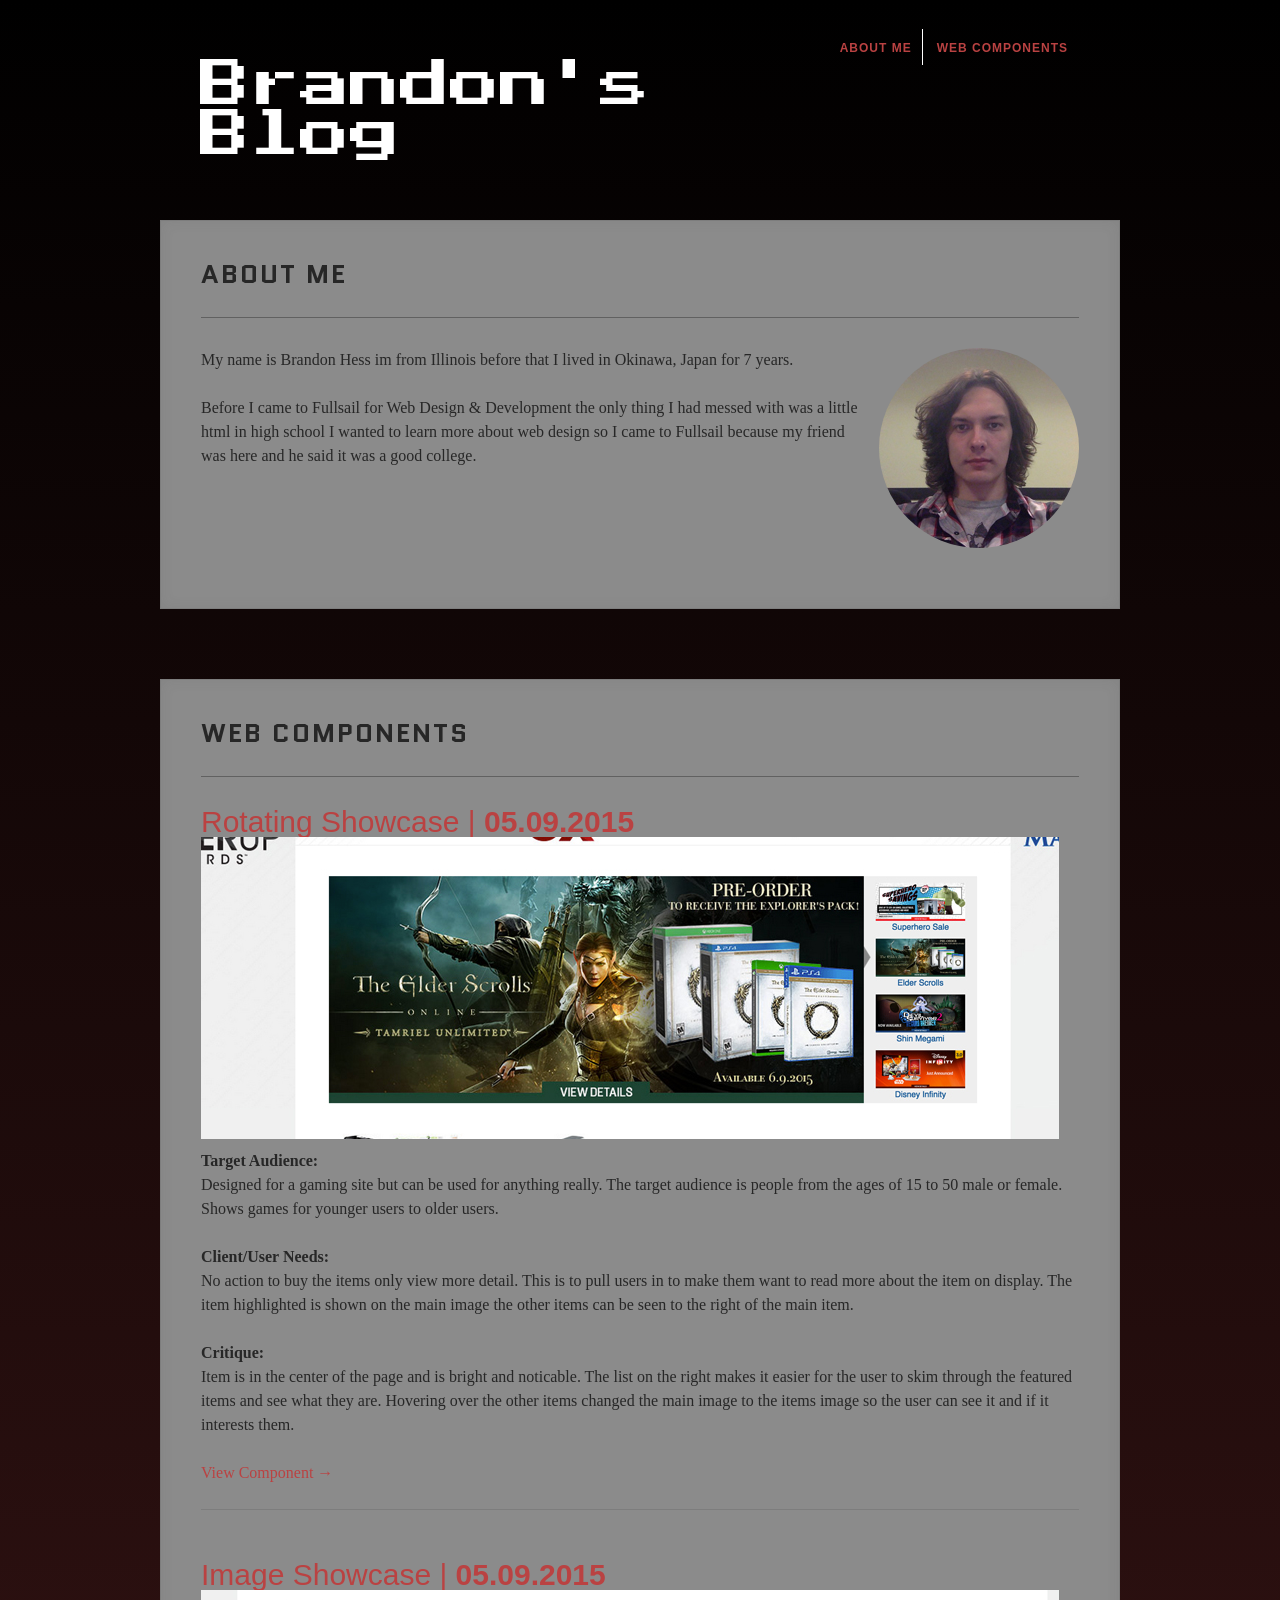
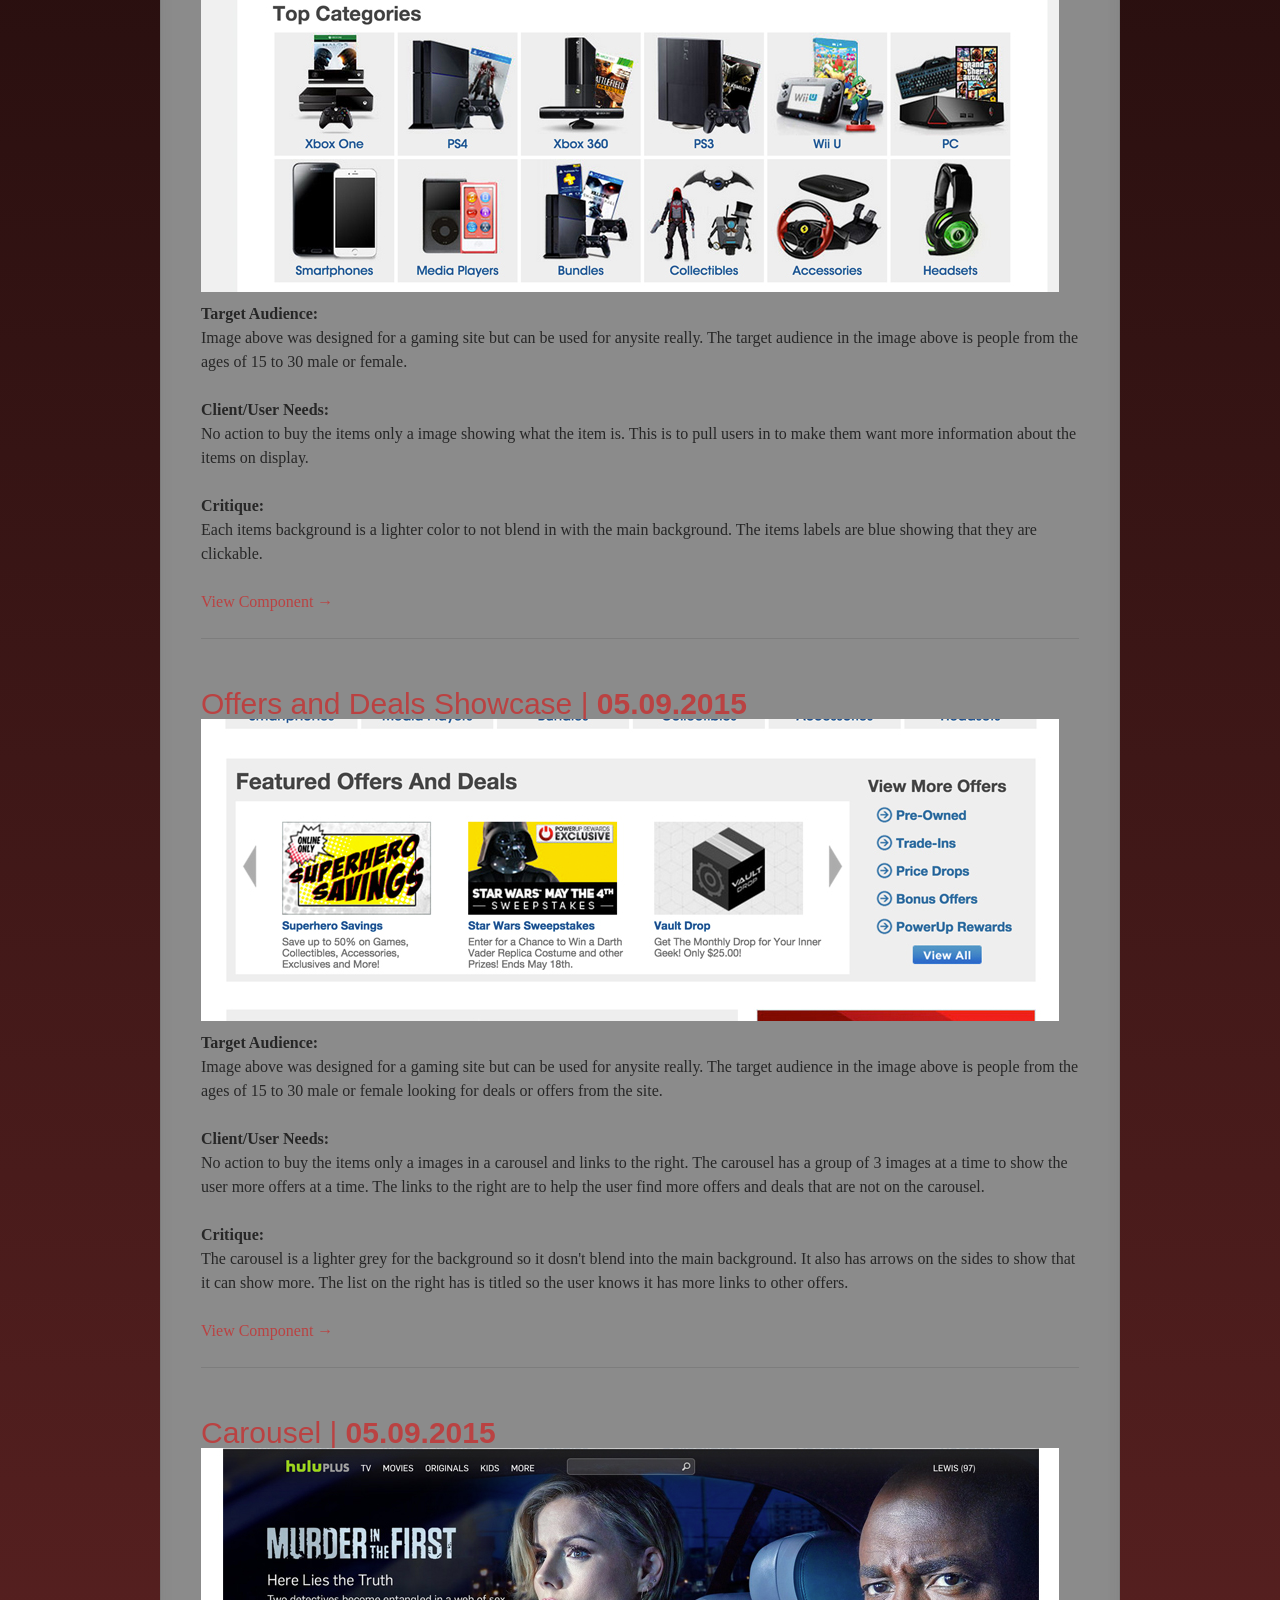
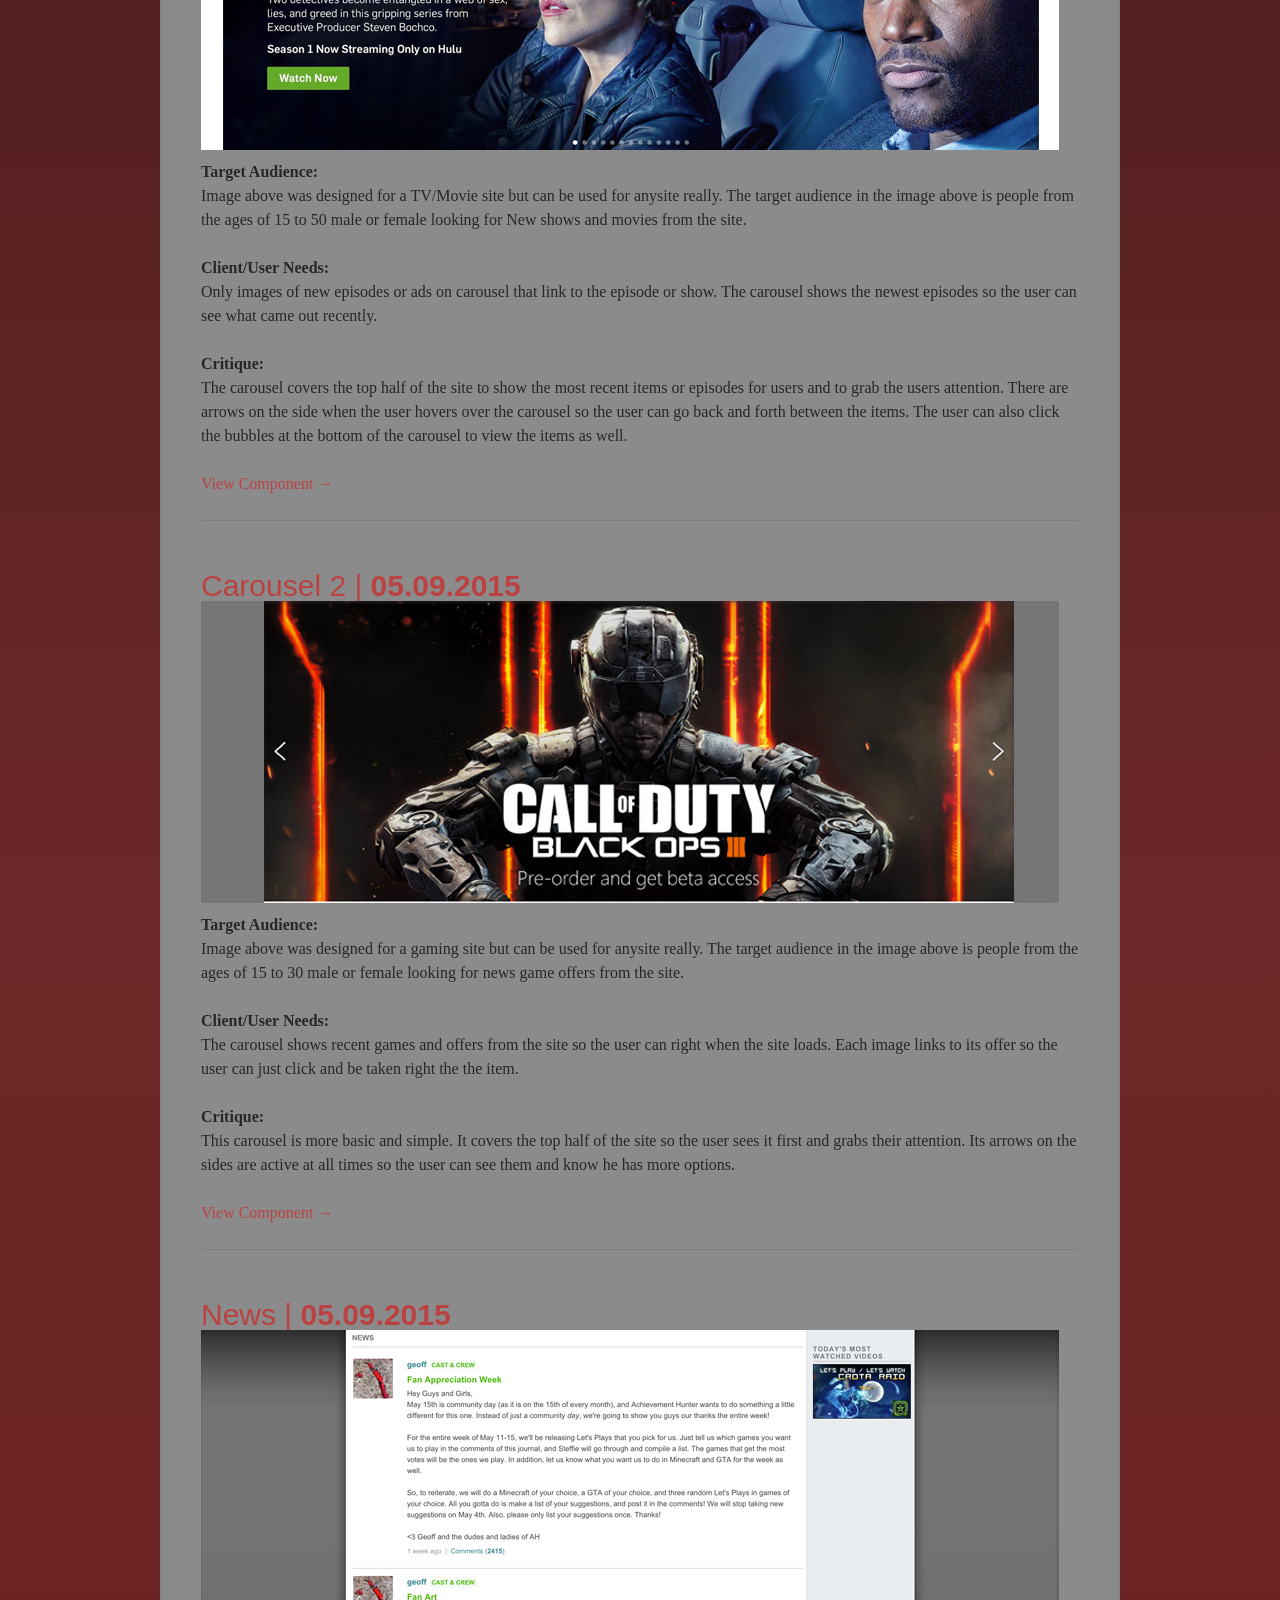
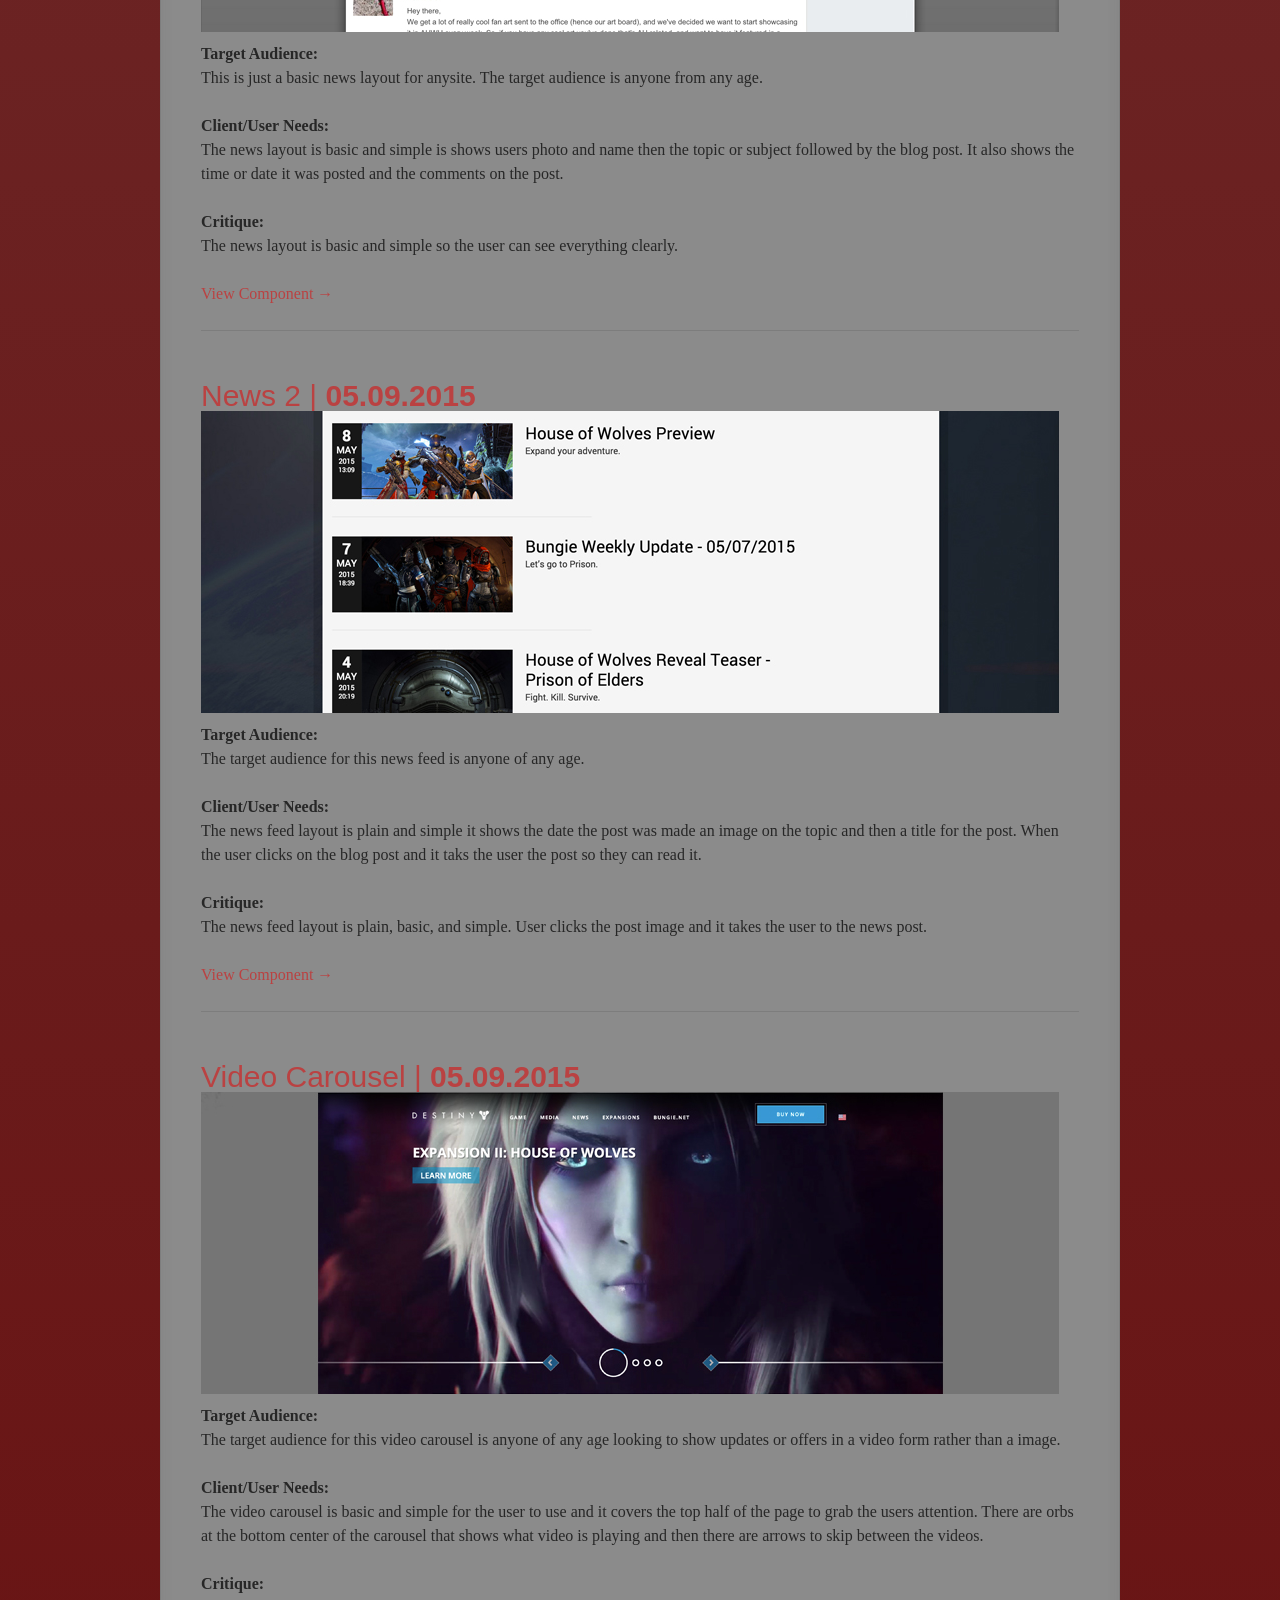
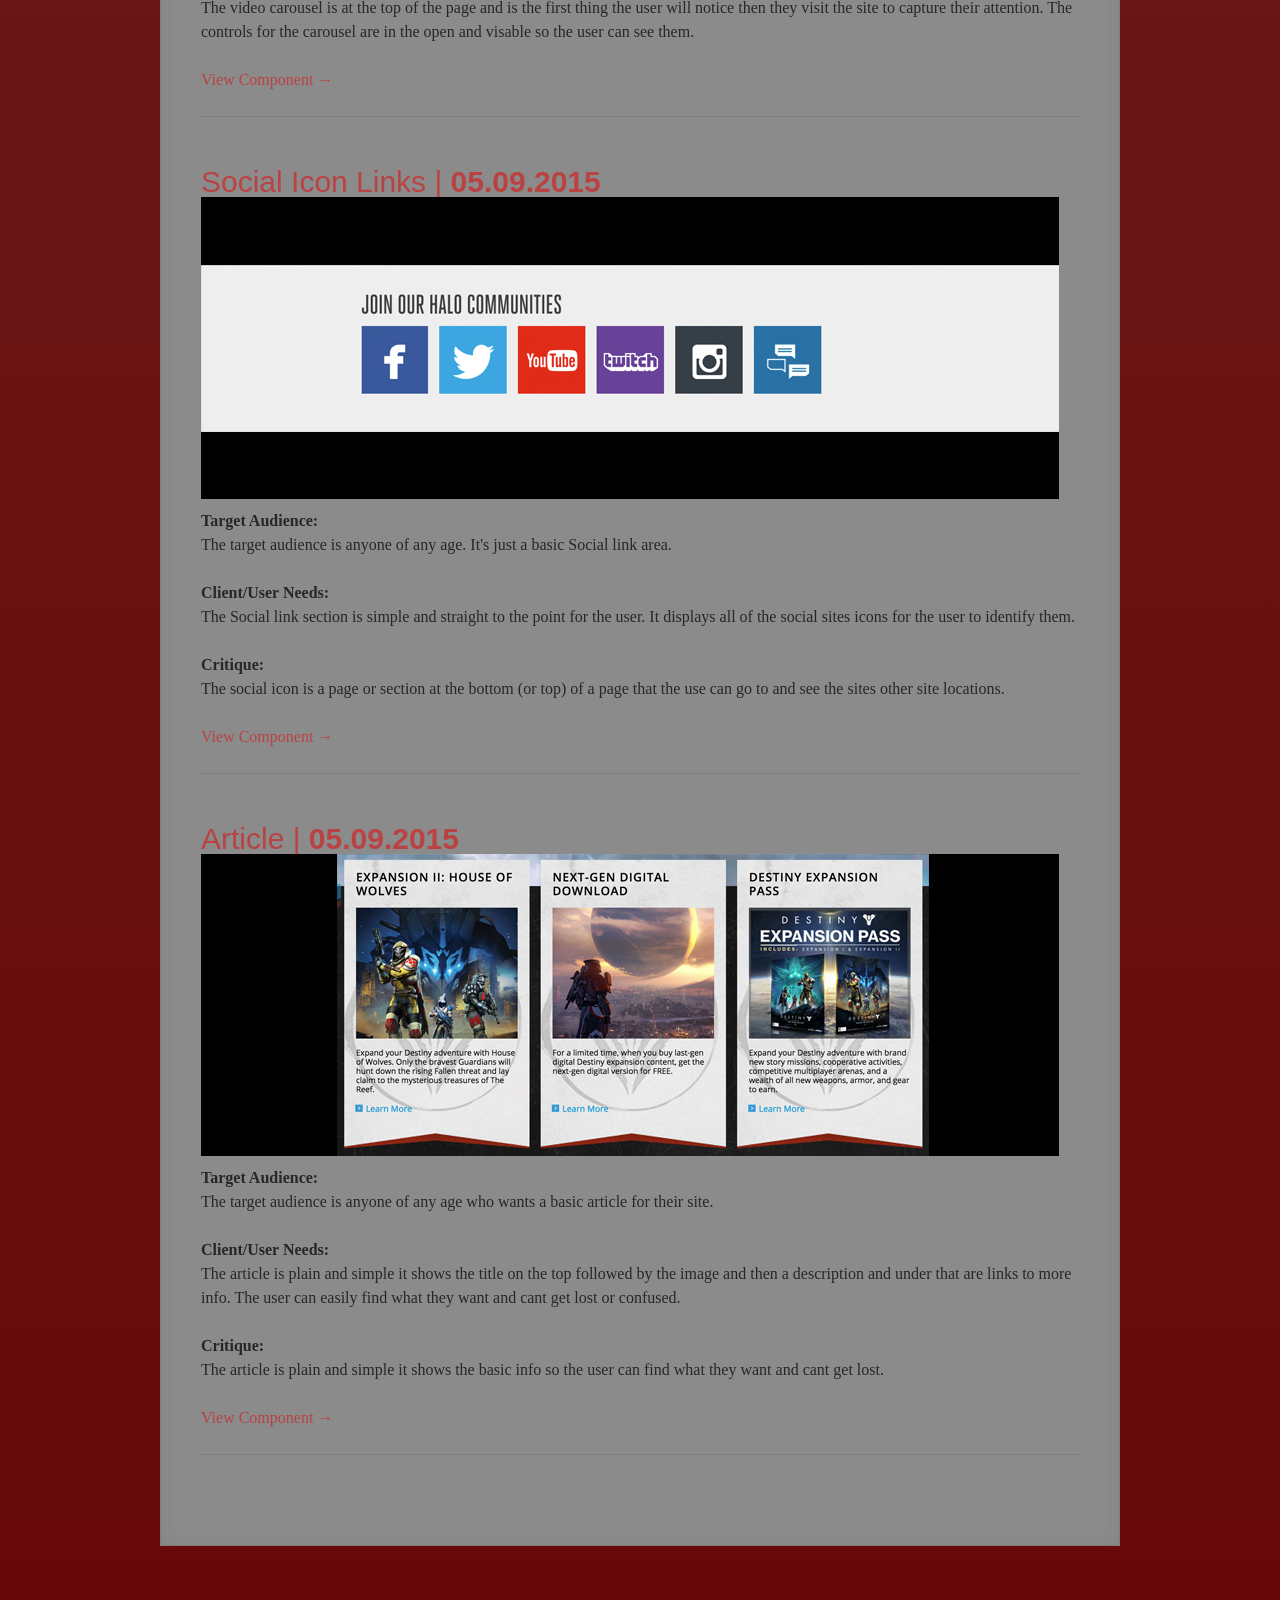
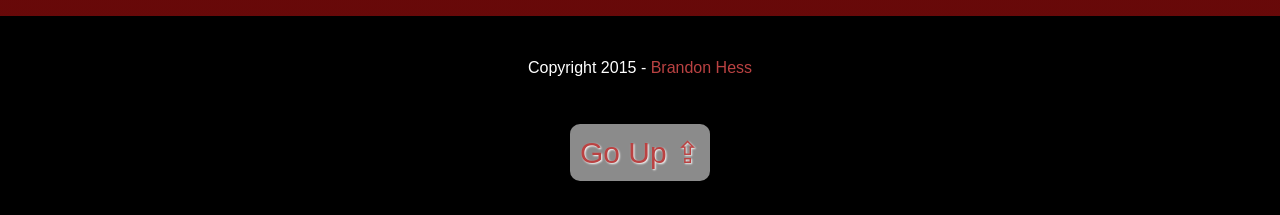
==== commit c0fe8593: "Commit 23" ====
--- a/index.html
+++ b/index.html
@@ -11,9 +11,11 @@
     <link rel="icon" type="image/png" href="images/emblem.png" display="none">
 	<!-- description text that displays below the link in google search results -->
 	<meta name="description" content="Description of site" />
-	<link href='http://fonts.googleapis.com/css?family=Cinzel+Decorative:900' rel='stylesheet' type='text/css'>
+	<!-- <link href='http://fonts.googleapis.com/css?family=Cinzel+Decorative:900' rel='stylesheet' type='text/css'> -->
 	<link href='http://fonts.googleapis.com/css?family=Metamorphous' rel='stylesheet' type='text/css'>
-	<link href='http://fonts.googleapis.com/css?family=MedievalSharp' rel='stylesheet' type='text/css'>
+	<!-- <link href='http://fonts.googleapis.com/css?family=MedievalSharp' rel='stylesheet' type='text/css'> -->
+	<link href='http://fonts.googleapis.com/css?family=Press+Start+2P' rel='stylesheet' type='text/css'>
+	<link href='http://fonts.googleapis.com/css?family=Quantico' rel='stylesheet' type='text/css'>
 
 </head>
 
--- a/css/style.css
+++ b/css/style.css
@@ -70,7 +70,7 @@
 
 h1 {
 	font-size: 50px;
-	font-family: 'Cinzel Decorative', cursive;
+	font-family: 'Press Start 2P', cursive;
  	margin: 0;
 	color: #fff;
 	font-weight: normal; 
@@ -79,7 +79,7 @@
 
 h2 {
 	font-size: 26px;
-	font-family: 'MedievalSharp', cursive;
+	font-family: 'Quantico', sans-serif;
 	letter-spacing:2px;
 	text-transform: uppercase;
 	font-weight: bold; 
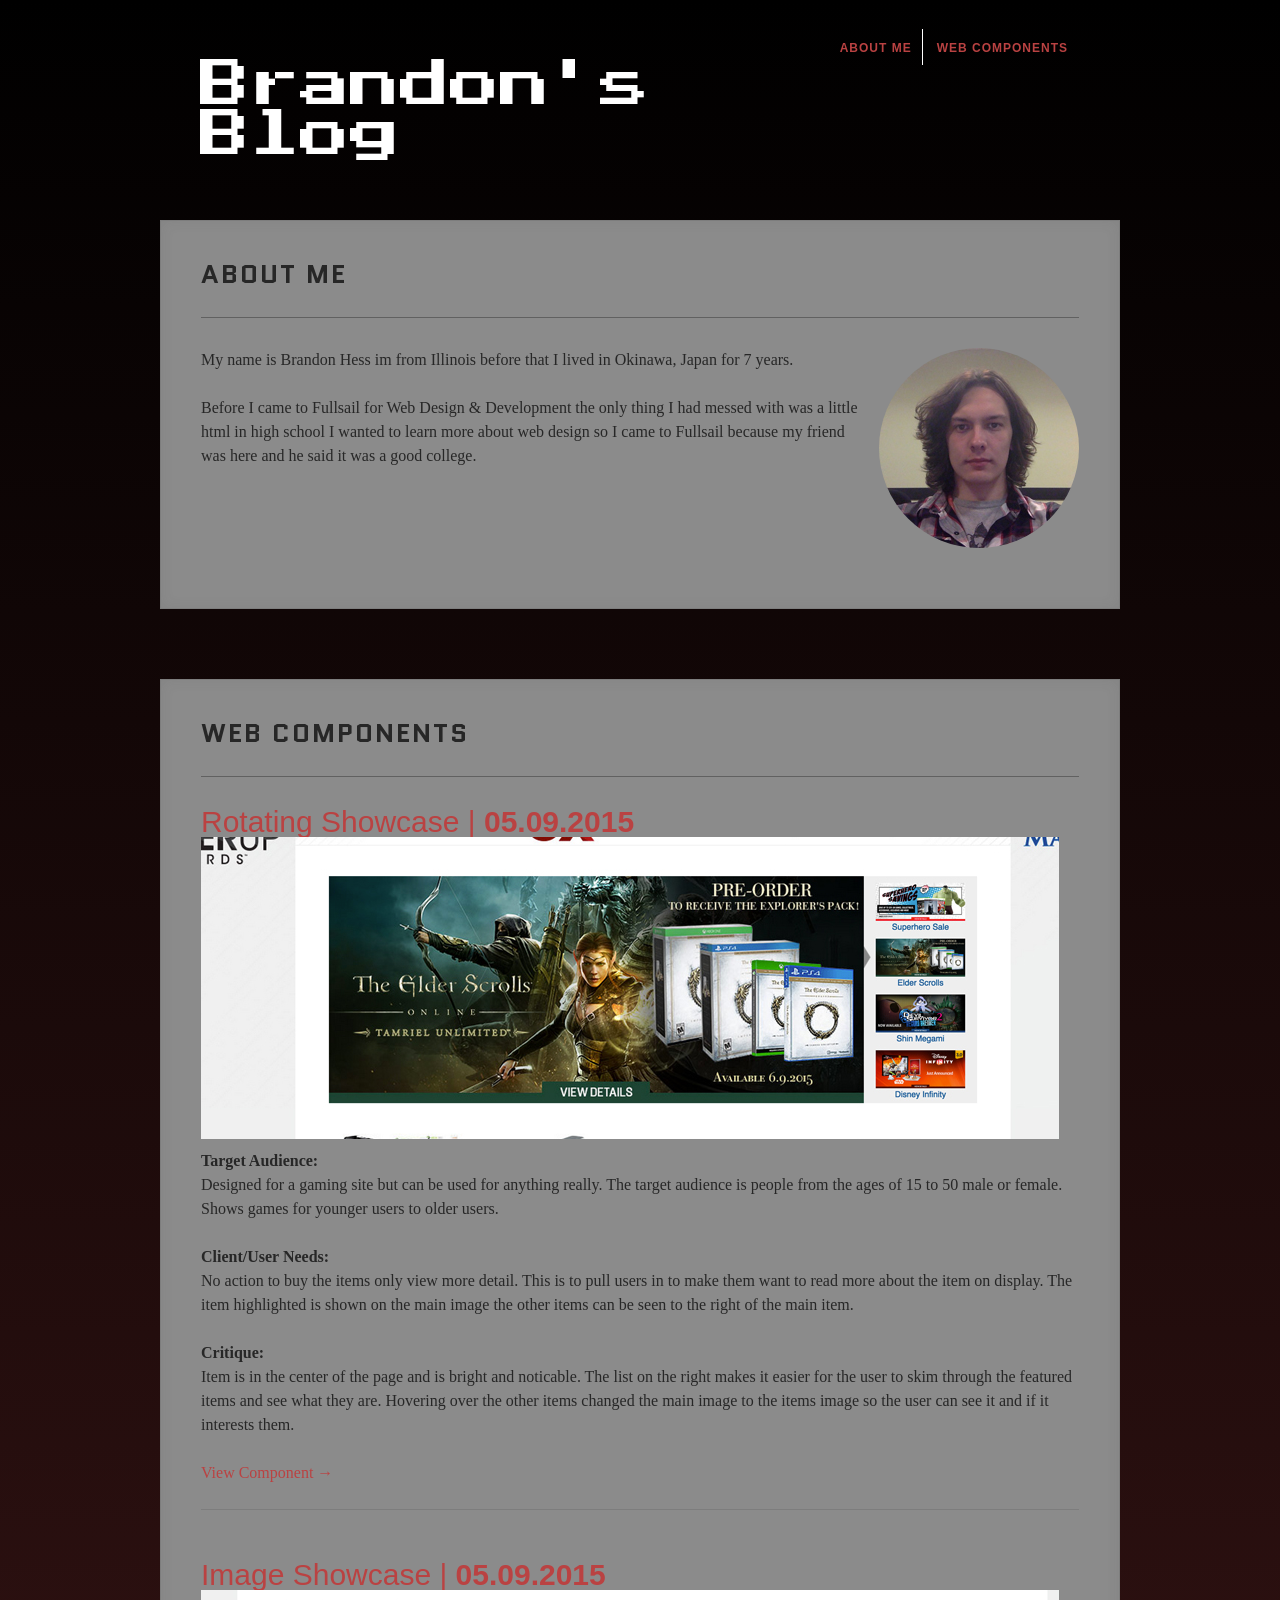
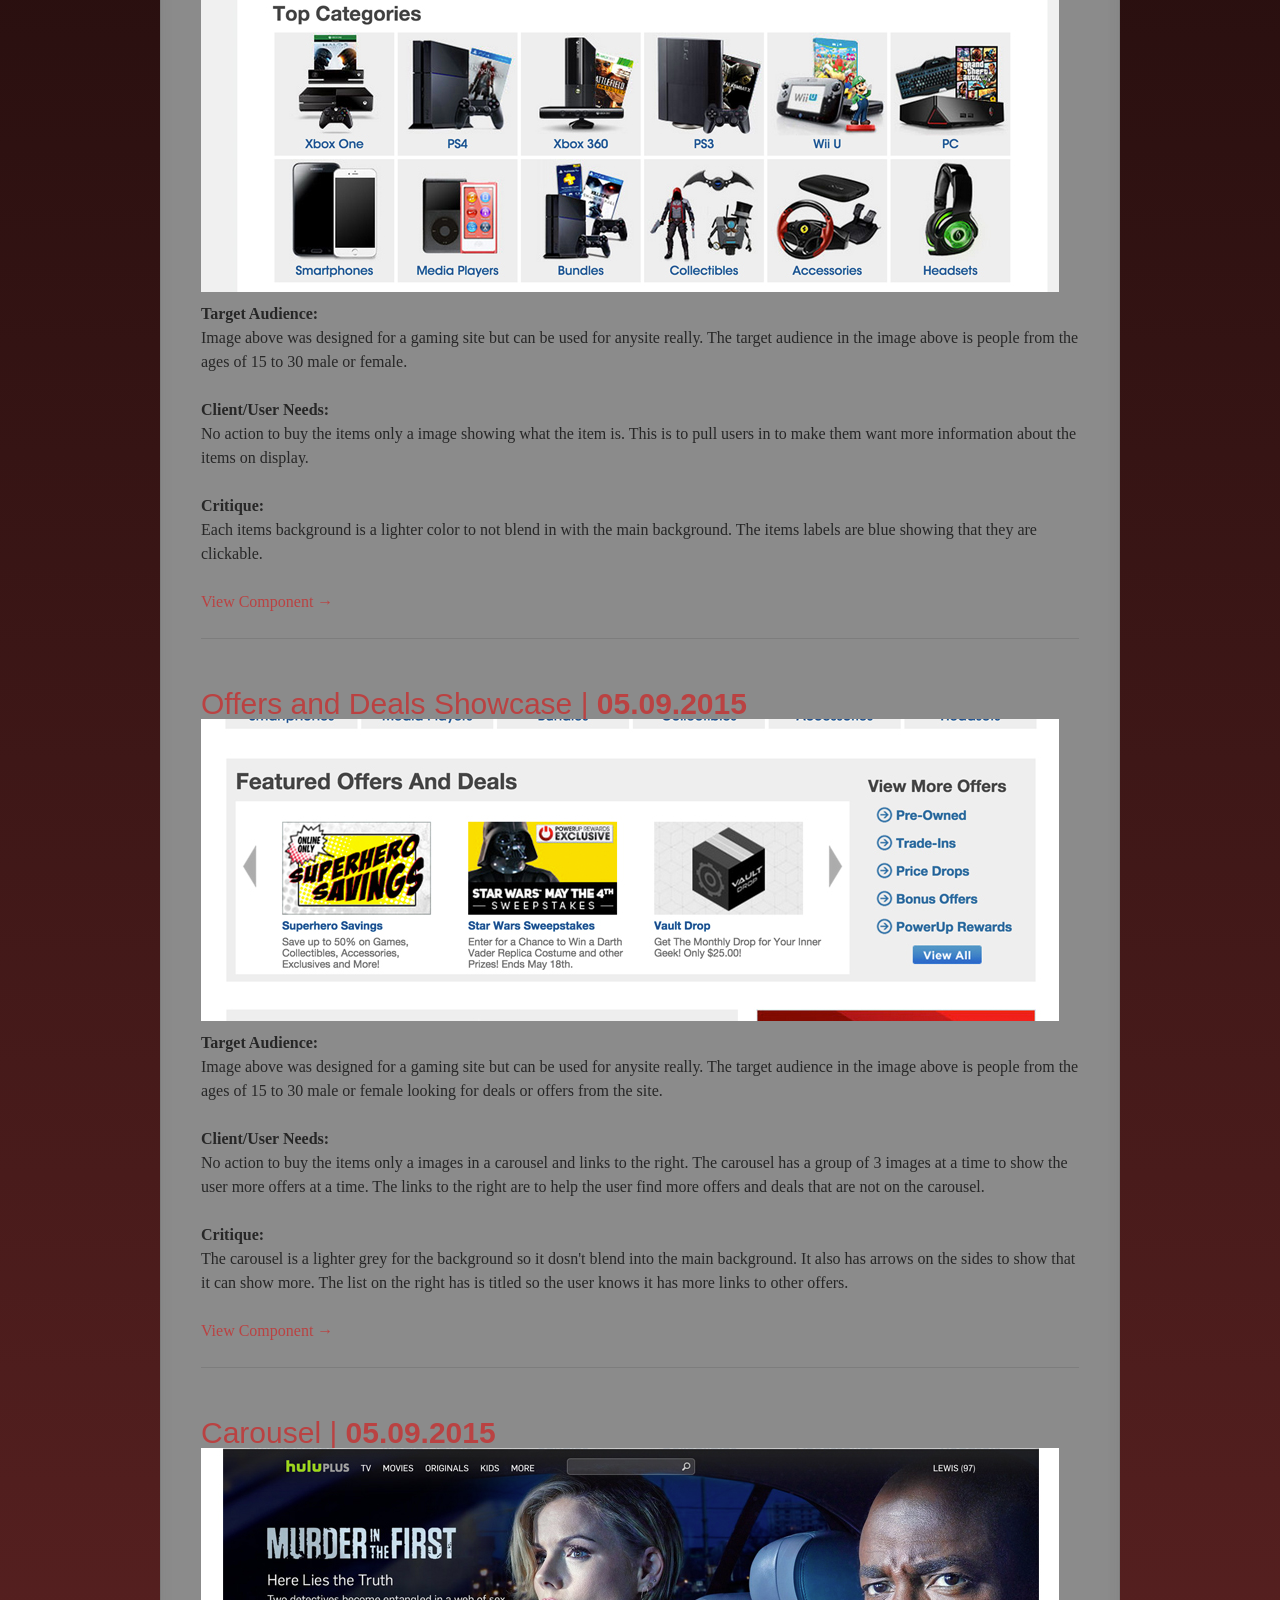
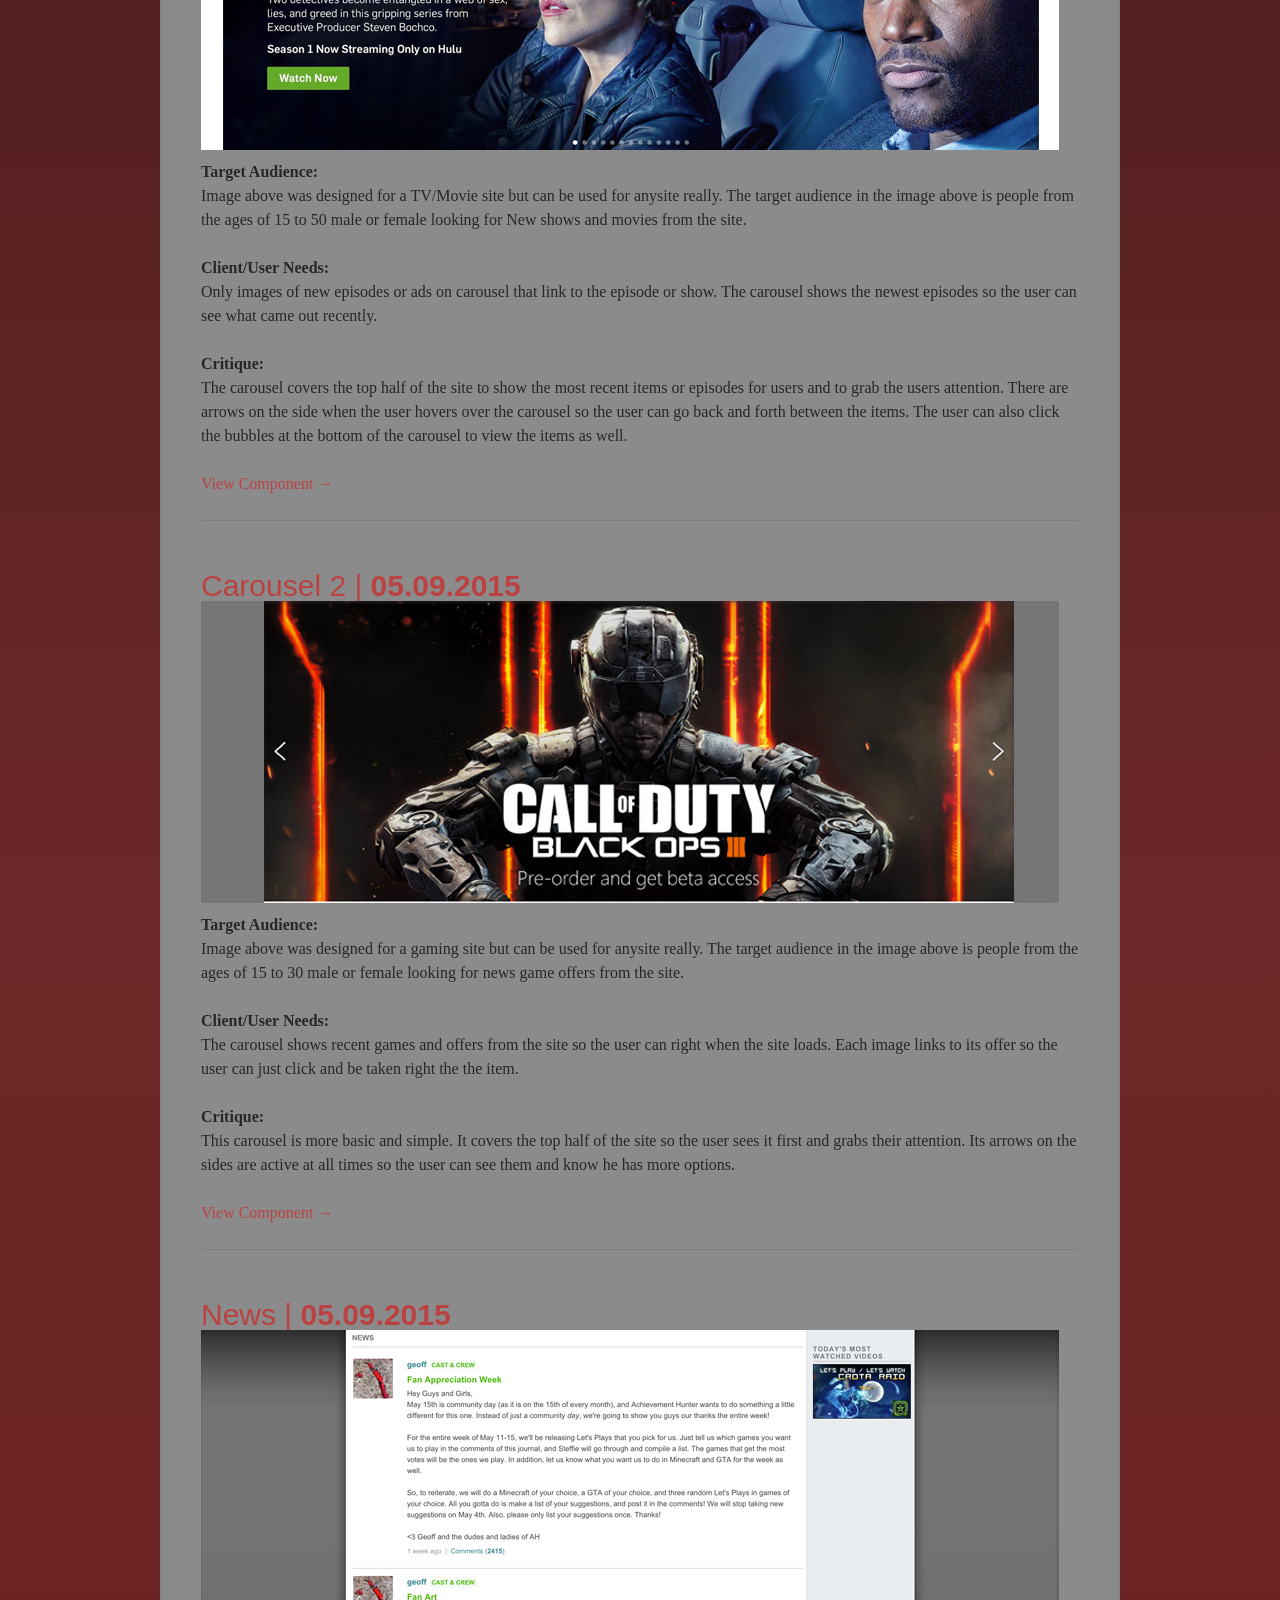
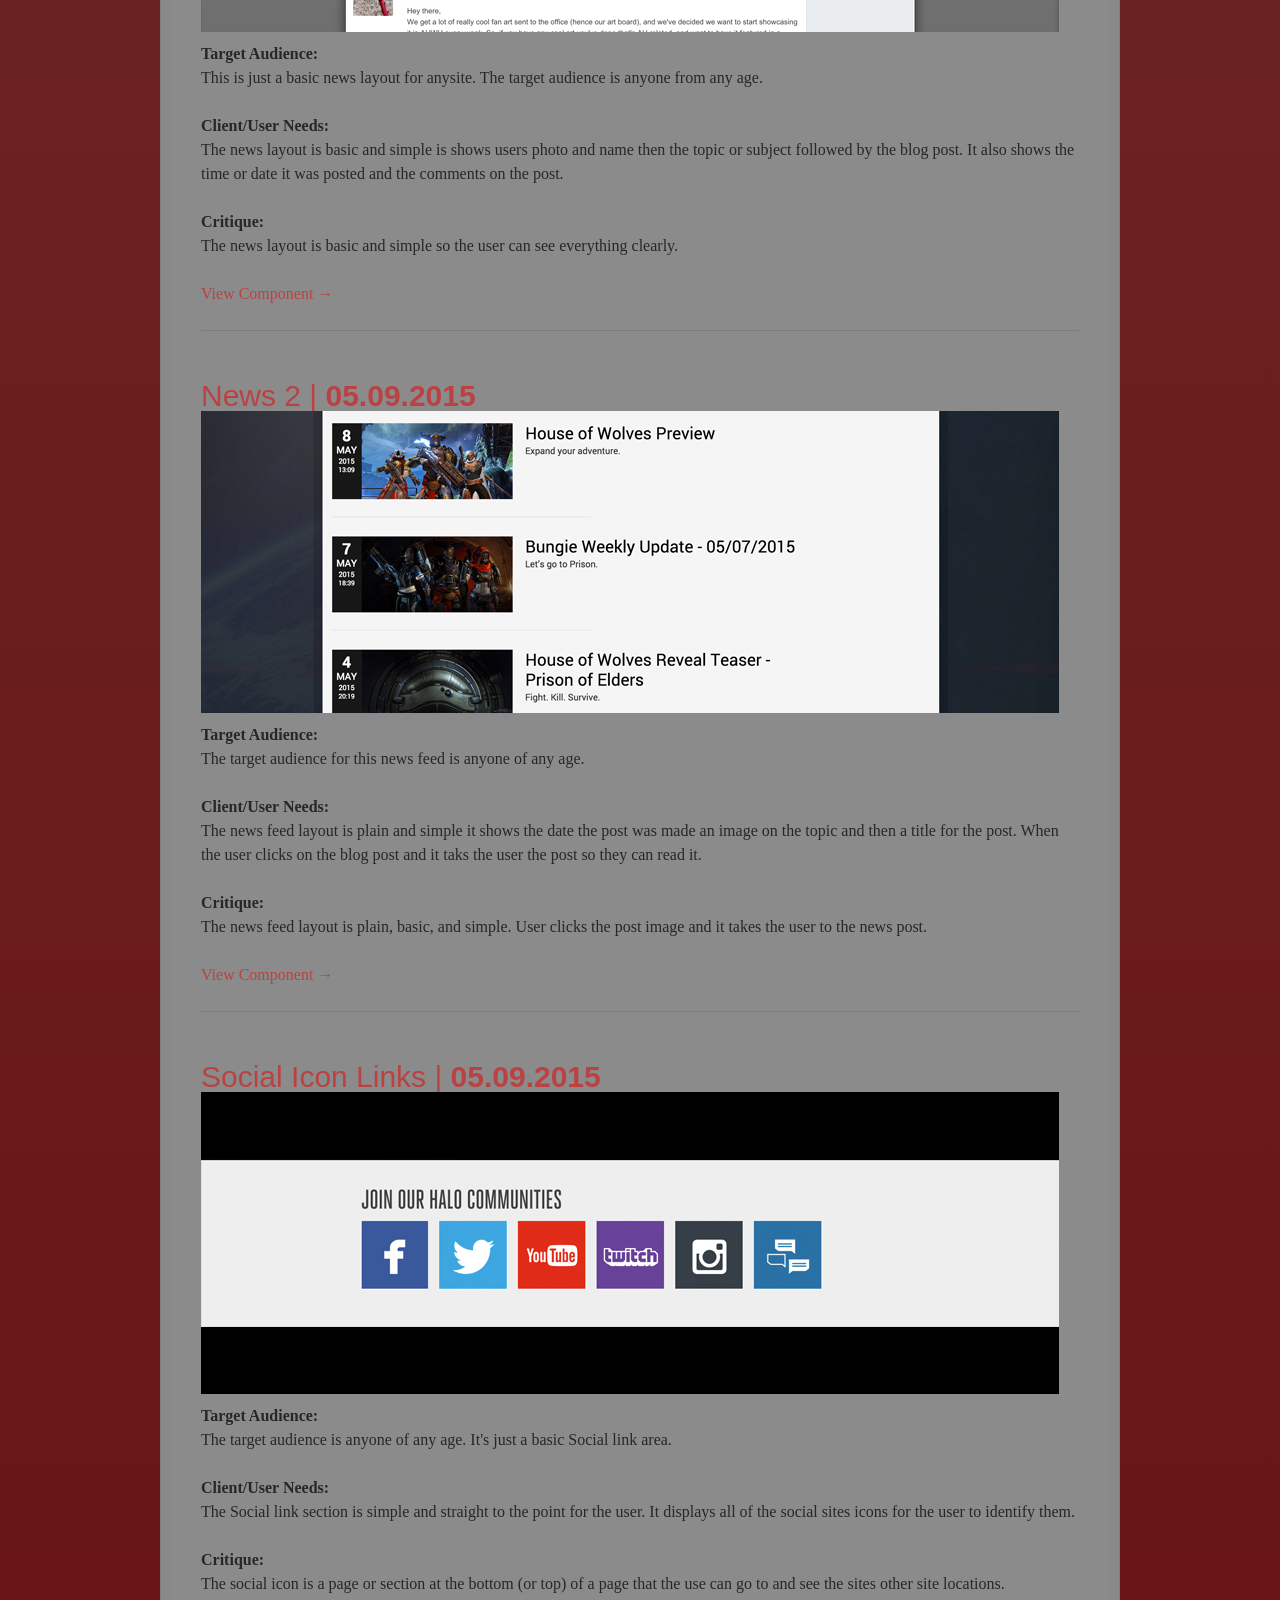
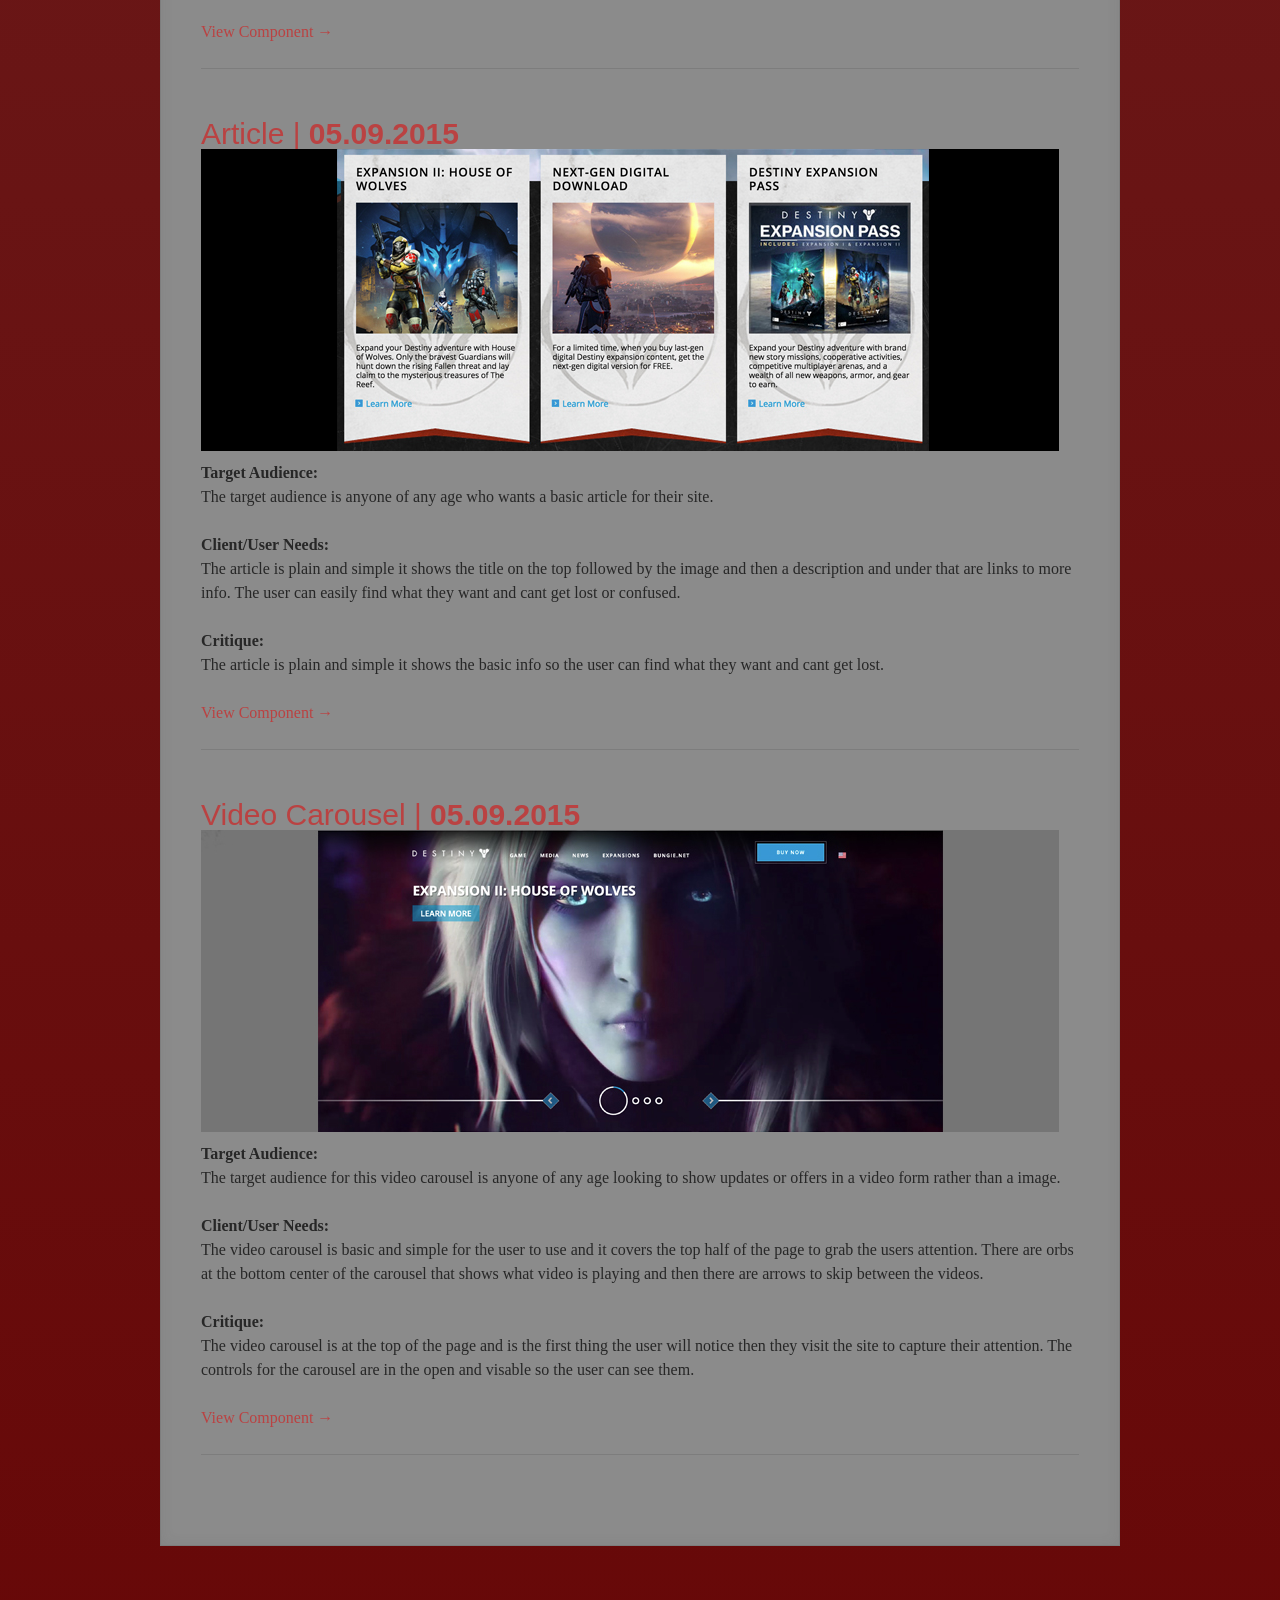
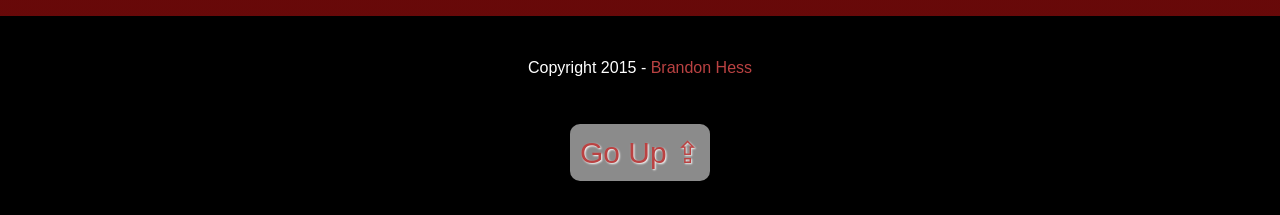
==== commit f0a87e6f: "Commit 29" ====
--- a/index.html
+++ b/index.html
@@ -209,6 +209,50 @@
 
 			</article>
 
+		   	<article class="post">
+
+				<h3>
+					<a href="components/9/index.html">
+						Social Icon Links | <strong>05.09.2015</strong>
+						<img src="images/9.jpg" alt="" />
+					</a>
+				</h3>
+
+				<p><strong>Target Audience:</strong><br>
+					The target audience is anyone of any age. It's just a basic Social link area.</p>
+
+				<p><strong>Client/User Needs:</strong><br>
+					The Social link section is simple and straight to the point for the user. It displays all of the social sites icons for the user to identify them.</p>
+
+				<p><strong>Critique:</strong><br>
+					The social icon is a page or section at the bottom (or top) of a page that the use can go to and see the sites other site locations.</p>
+
+				<p><a href="components/9/index.html">View Component &rarr;</a></p>
+
+			</article>
+
+			<article class="post">						
+
+				<h3>
+					<a href="components/10/index.html">
+						Article | <strong>05.09.2015</strong>
+						<img src="images/10.jpg" alt="" />
+					</a>
+				</h3>
+
+				<p><strong>Target Audience:</strong><br>
+					The target audience is anyone of any age who wants a basic article for their site.</p>
+
+				<p><strong>Client/User Needs:</strong><br>
+					The article is plain and simple it shows the title on the top followed by the image and then a description and under that are links to more info. The user can easily find what they want and cant get lost or confused.</p>
+
+				<p><strong>Critique:</strong><br>
+					The article is plain and simple it shows the basic info so the user can find what they want and cant get lost. </p>
+
+				<p><a href="components/10/index.html">View Component &rarr;</a></p>
+
+			</article>
+
 			<article class="post">						
 
 				<h3>
@@ -231,50 +275,6 @@
 
 			</article>
 
-		   	<article class="post">
-
-				<h3>
-					<a href="components/9/index.html">
-						Social Icon Links | <strong>05.09.2015</strong>
-						<img src="images/9.jpg" alt="" />
-					</a>
-				</h3>
-
-				<p><strong>Target Audience:</strong><br>
-					The target audience is anyone of any age. It's just a basic Social link area.</p>
-
-				<p><strong>Client/User Needs:</strong><br>
-					The Social link section is simple and straight to the point for the user. It displays all of the social sites icons for the user to identify them.</p>
-
-				<p><strong>Critique:</strong><br>
-					The social icon is a page or section at the bottom (or top) of a page that the use can go to and see the sites other site locations.</p>
-
-				<p><a href="components/9/index.html">View Component &rarr;</a></p>
-
-			</article>
-
-			<article class="post">						
-
-				<h3>
-					<a href="components/10/index.html">
-						Article | <strong>05.09.2015</strong>
-						<img src="images/10.jpg" alt="" />
-					</a>
-				</h3>
-
-				<p><strong>Target Audience:</strong><br>
-					The target audience is anyone of any age who wants a basic article for their site.</p>
-
-				<p><strong>Client/User Needs:</strong><br>
-					The article is plain and simple it shows the title on the top followed by the image and then a description and under that are links to more info. The user can easily find what they want and cant get lost or confused.</p>
-
-				<p><strong>Critique:</strong><br>
-					The article is plain and simple it shows the basic info so the user can find what they want and cant get lost. </p>
-
-				<p><a href="components/10/index.html">View Component &rarr;</a></p>
-
-			</article>
-
 		</section>
 
 	</section><!-- page-wrap -->
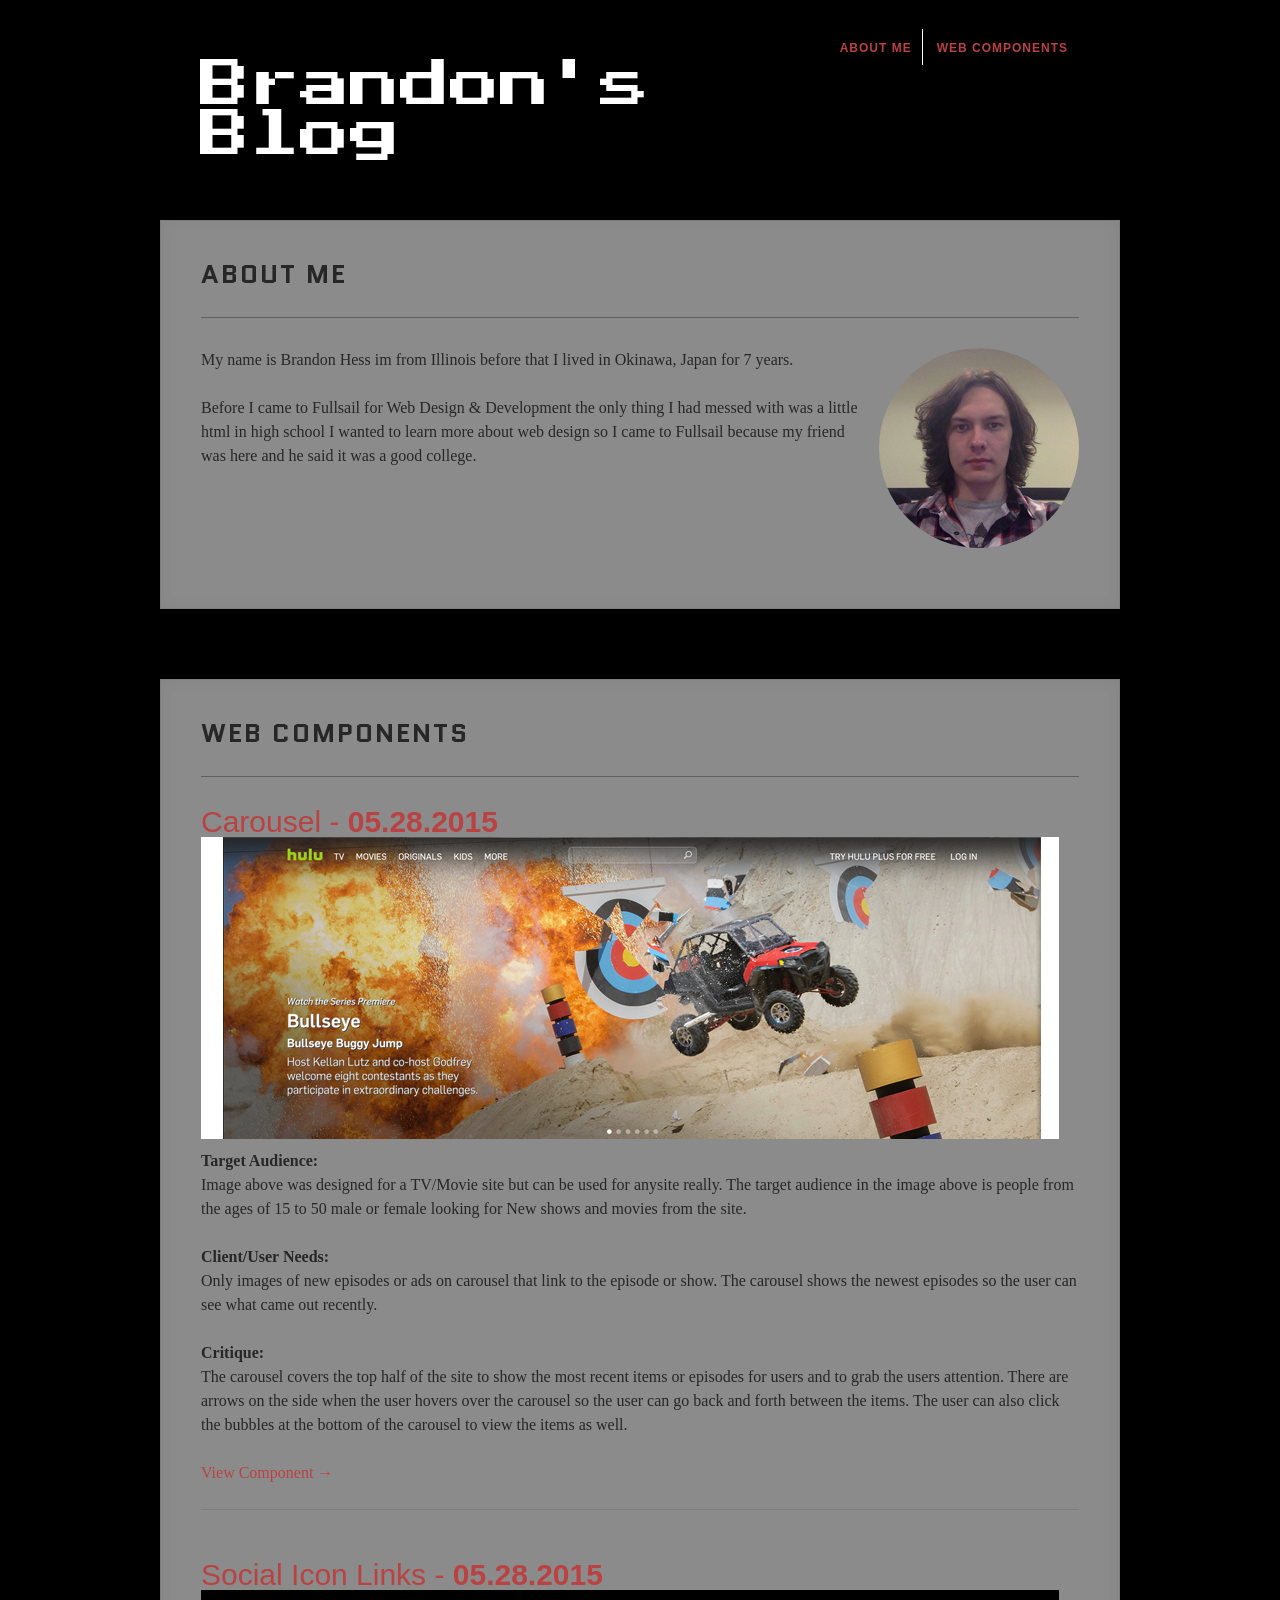
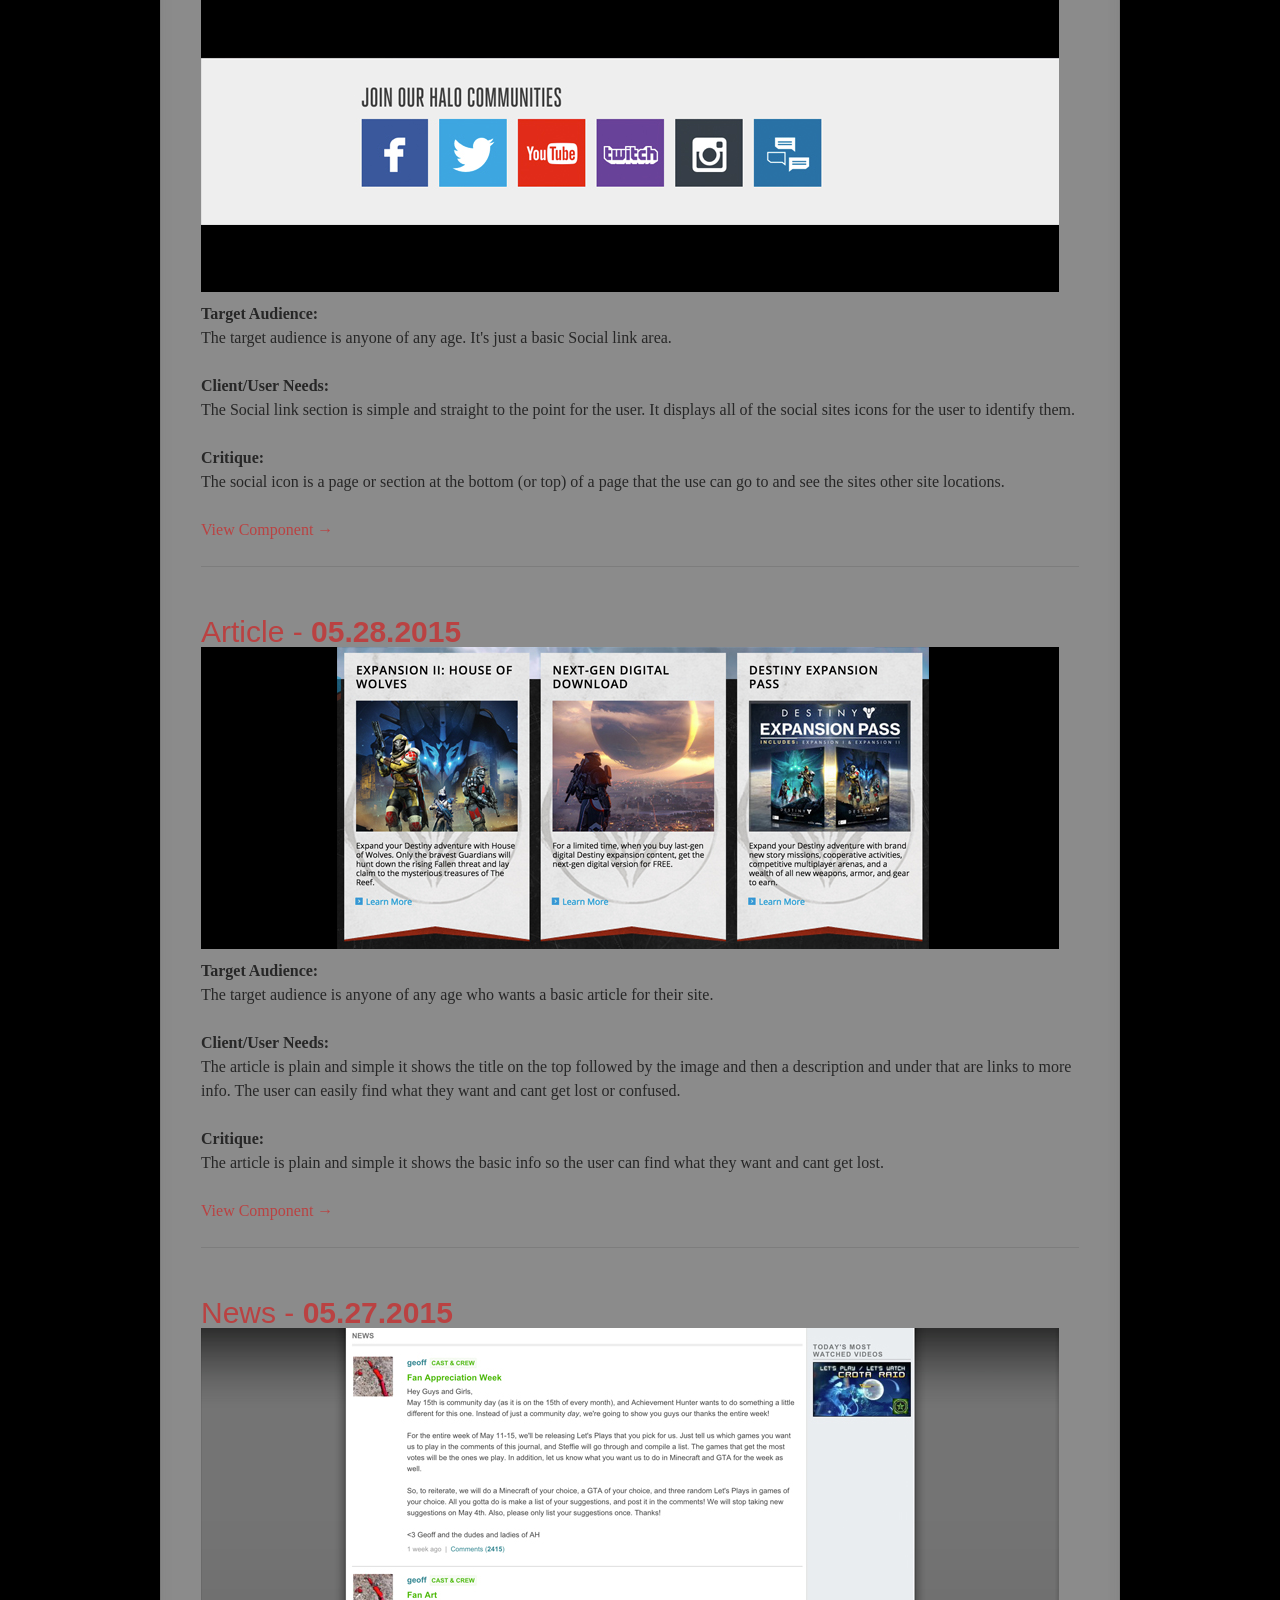
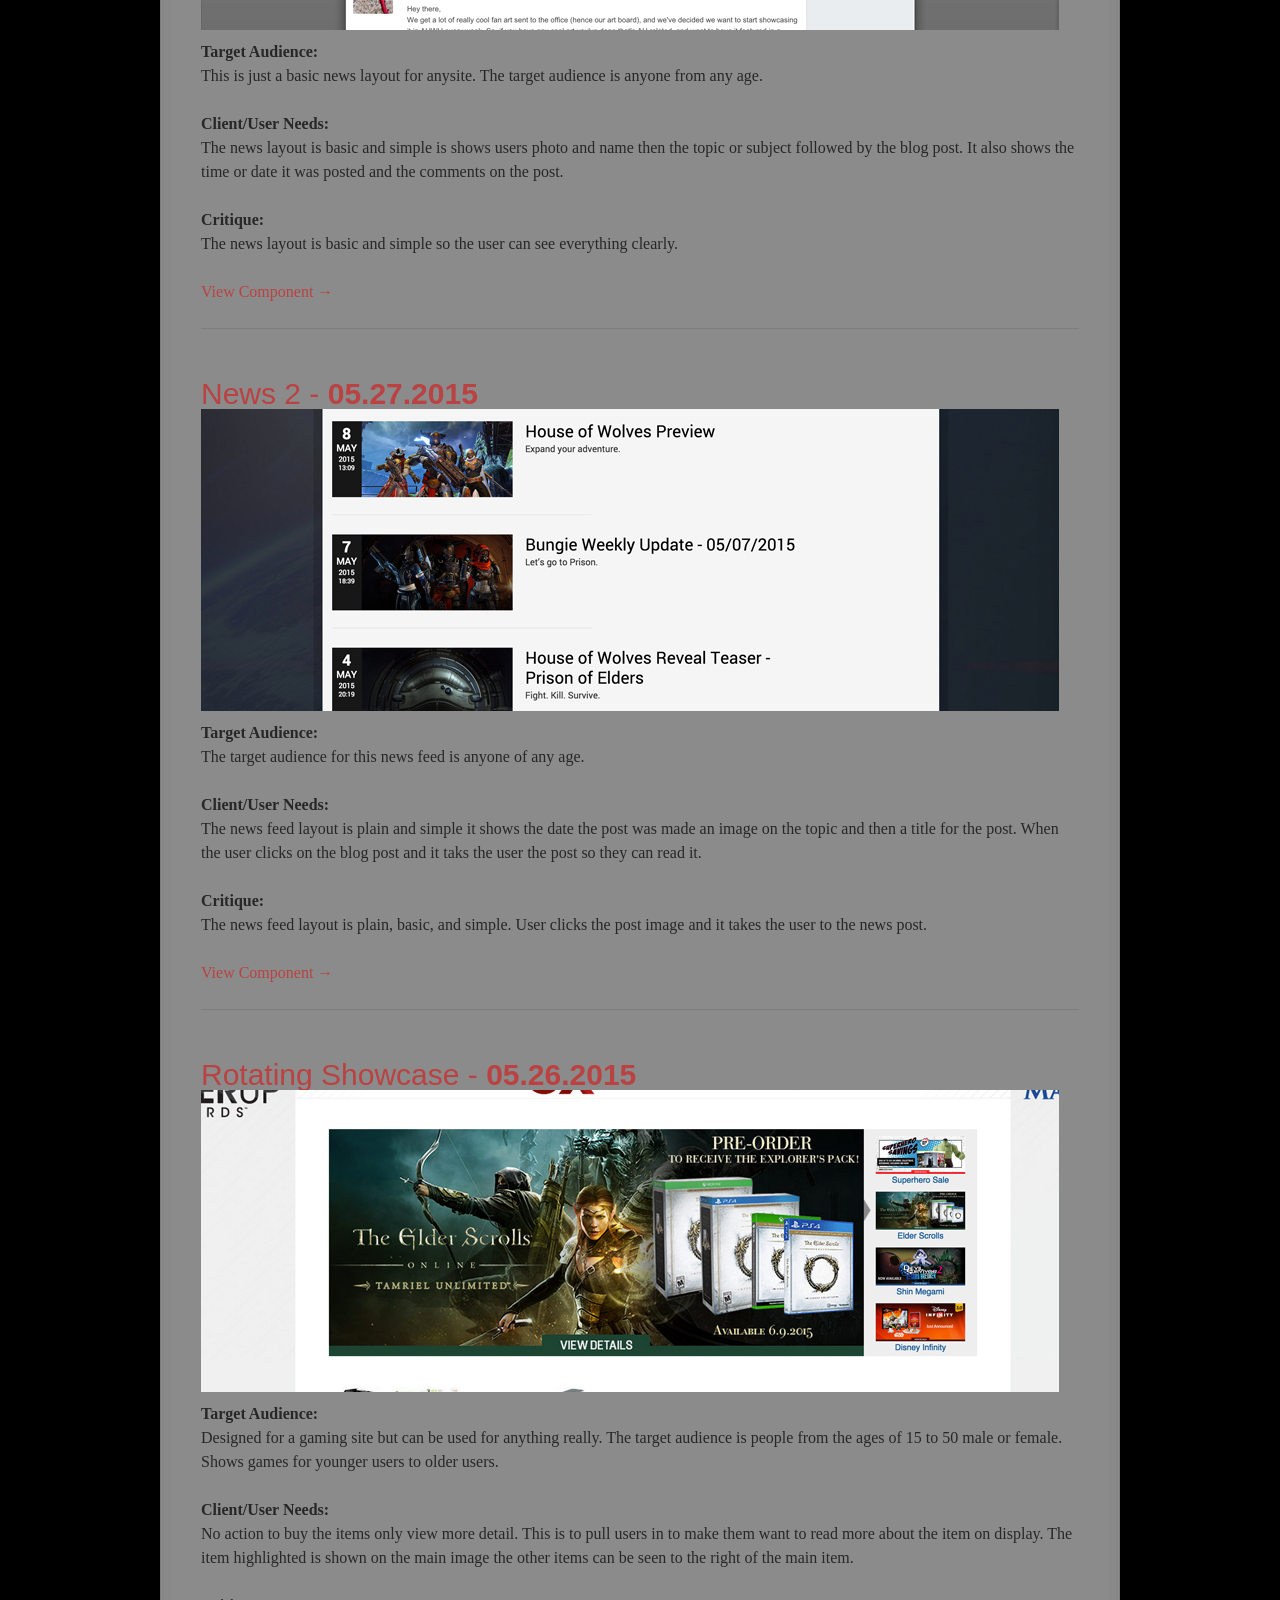
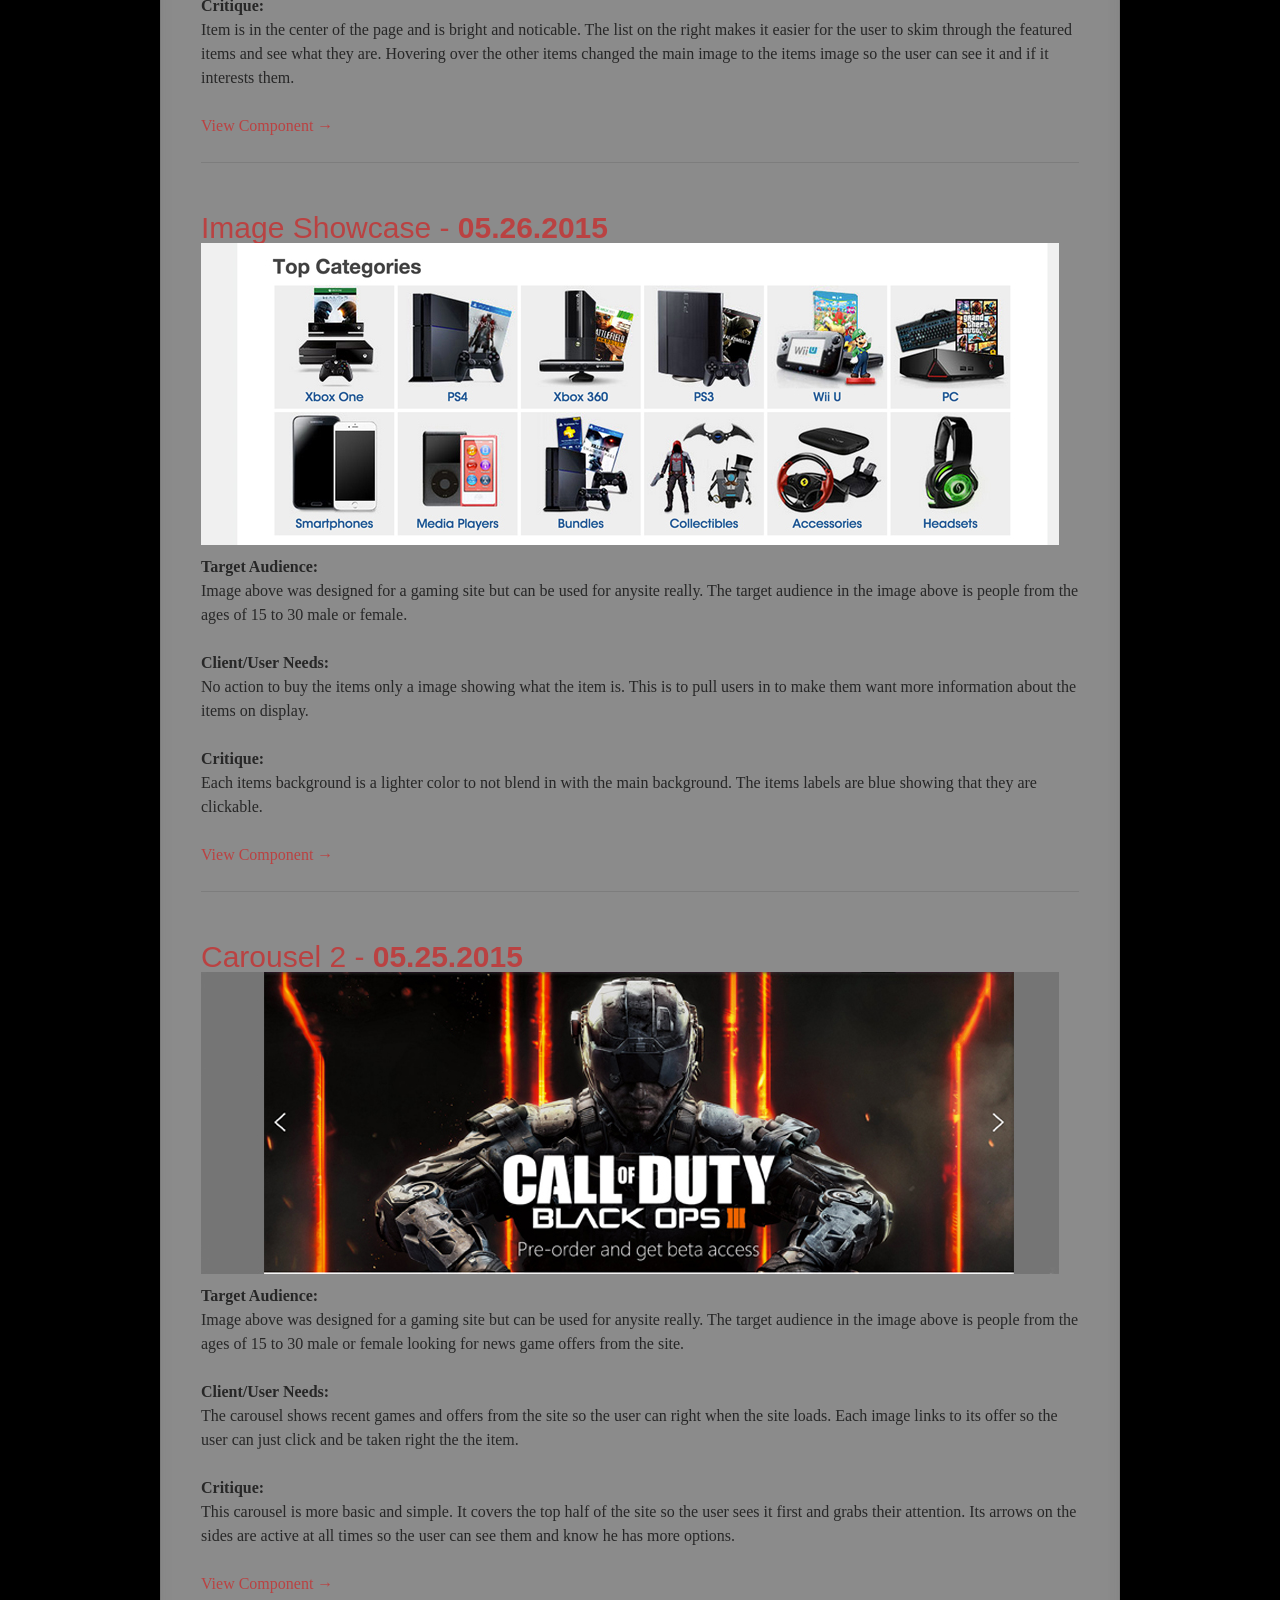
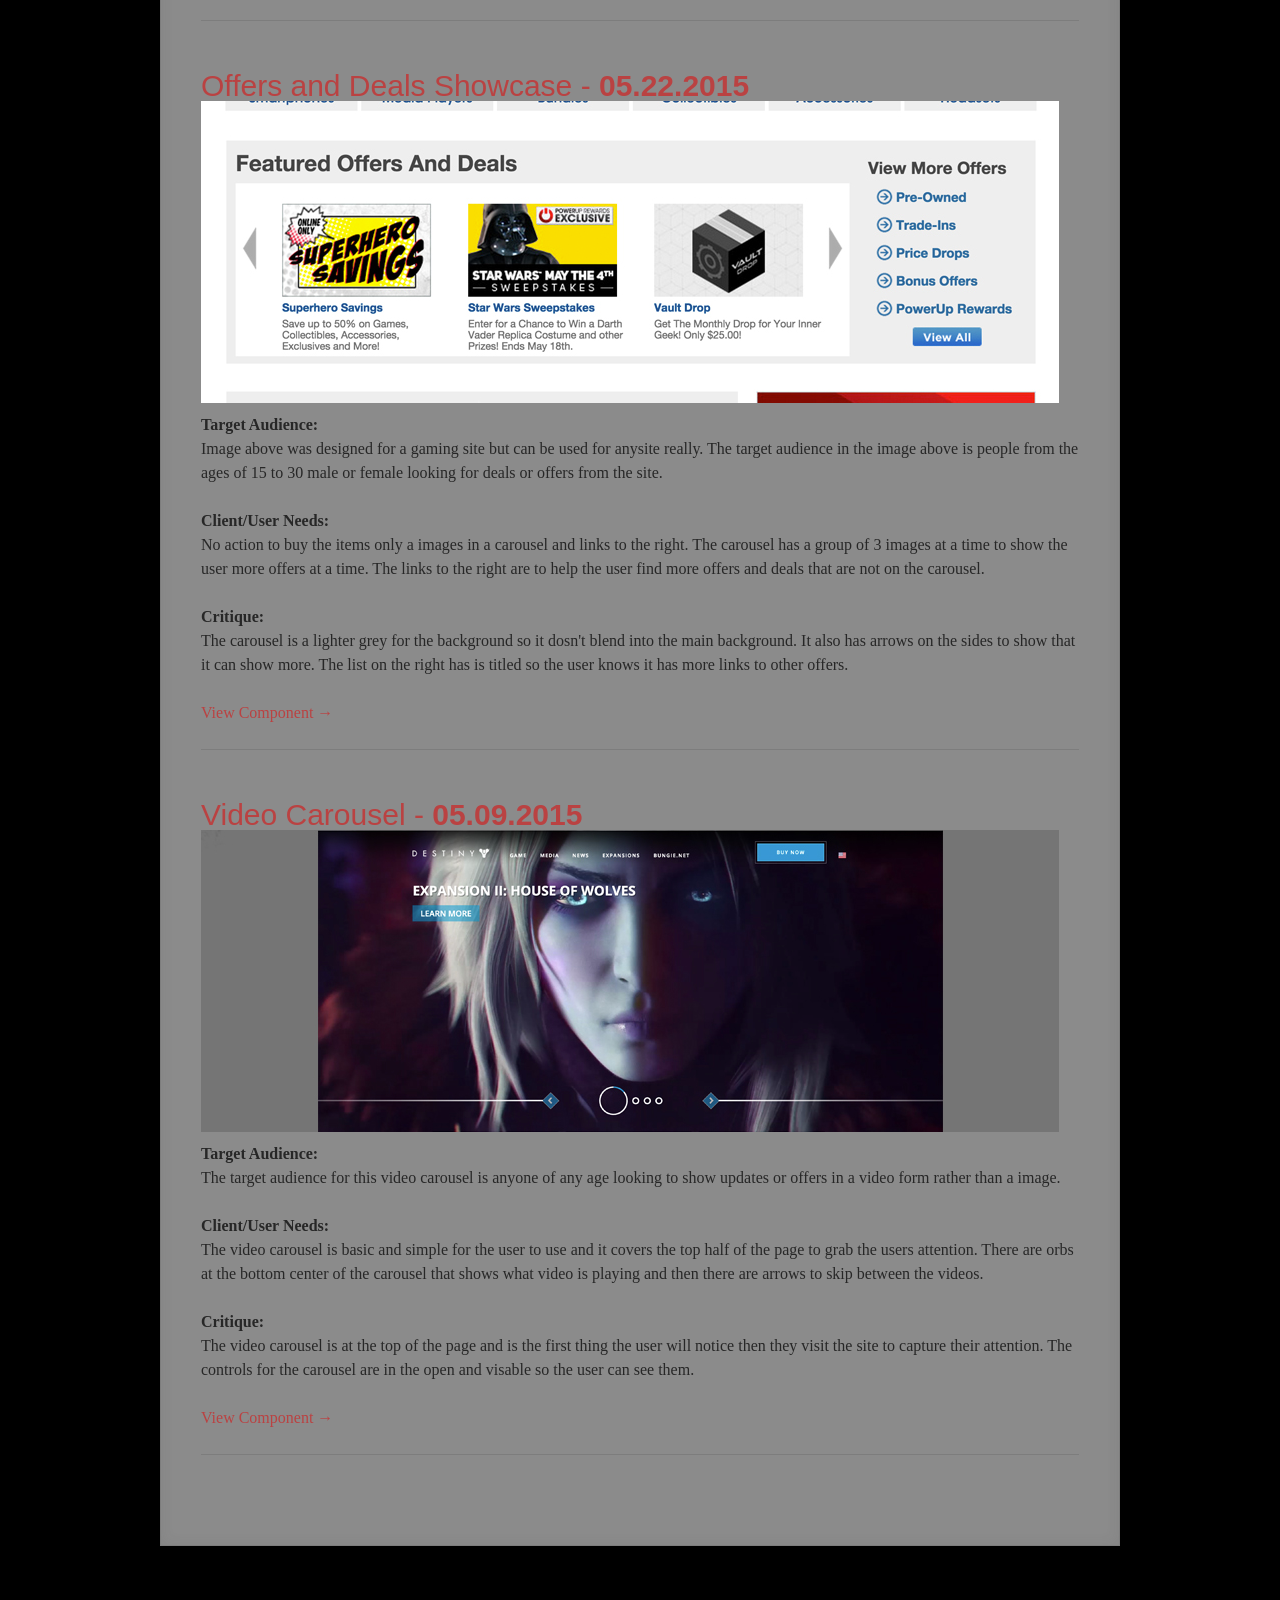
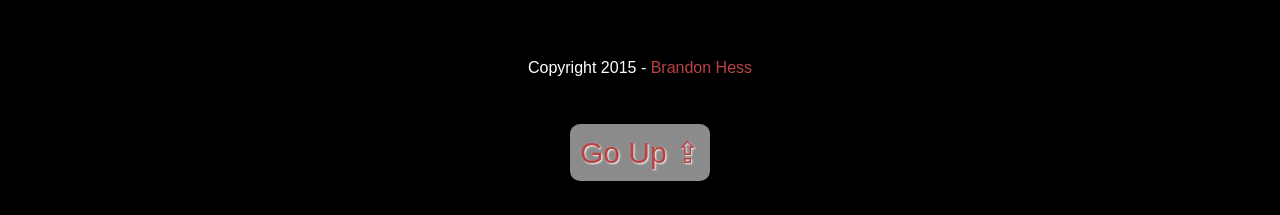
==== commit 1f572ea0: "Commit 30" ====
--- a/index.html
+++ b/index.html
@@ -55,11 +55,121 @@
 
 			<h2>Web Components</h2>
 
+			<article class="post">						
+
+				<h3>
+					<a href="components/4/index.html">
+						Carousel - <strong>05.28.2015</strong>
+						<img src="images/4.jpg" alt="" />
+					</a>
+				</h3>
+
+				<p><strong>Target Audience:</strong><br>
+					Image above was designed for a TV/Movie site but can be used for anysite really. The target audience in the image above is people from the ages of 15 to 50 male or female looking for New shows and movies from the site.</p>
+
+				<p><strong>Client/User Needs:</strong><br>
+					Only images of new episodes or ads on carousel that link to the episode or show. The carousel shows the newest episodes so the user can see what came out recently.</p>
+
+				<p><strong>Critique:</strong><br>
+					The carousel covers the top half of the site to show the most recent items or episodes for users and to grab the users attention. There are arrows on the side when the user hovers over the carousel so the user can go back and forth between the items. The user can also click the bubbles at the bottom of the carousel to view the items as well.</p>
+
+				<p><a href="components/4/index.html">View Component &rarr;</a></p>
+
+			</article>
+
+		   	<article class="post">
+
+				<h3>
+					<a href="components/9/index.html">
+						Social Icon Links - <strong>05.28.2015</strong>
+						<img src="images/9.jpg" alt="" />
+					</a>
+				</h3>
+
+				<p><strong>Target Audience:</strong><br>
+					The target audience is anyone of any age. It's just a basic Social link area.</p>
+
+				<p><strong>Client/User Needs:</strong><br>
+					The Social link section is simple and straight to the point for the user. It displays all of the social sites icons for the user to identify them.</p>
+
+				<p><strong>Critique:</strong><br>
+					The social icon is a page or section at the bottom (or top) of a page that the use can go to and see the sites other site locations.</p>
+
+				<p><a href="components/9/index.html">View Component &rarr;</a></p>
+
+			</article>
+
+			<article class="post">						
+
+				<h3>
+					<a href="components/10/index.html">
+						Article - <strong>05.28.2015</strong>
+						<img src="images/10.jpg" alt="" />
+					</a>
+				</h3>
+
+				<p><strong>Target Audience:</strong><br>
+					The target audience is anyone of any age who wants a basic article for their site.</p>
+
+				<p><strong>Client/User Needs:</strong><br>
+					The article is plain and simple it shows the title on the top followed by the image and then a description and under that are links to more info. The user can easily find what they want and cant get lost or confused.</p>
+
+				<p><strong>Critique:</strong><br>
+					The article is plain and simple it shows the basic info so the user can find what they want and cant get lost. </p>
+
+				<p><a href="components/10/index.html">View Component &rarr;</a></p>
+
+			</article>
+
+			<article class="post">						
+
+				<h3>
+					<a href="components/6/index.html">
+						News - <strong>05.27.2015</strong>
+						<img src="images/6.jpg" alt="" />
+					</a>
+				</h3>
+
+				<p><strong>Target Audience:</strong><br>
+					This is just a basic news layout for anysite. The target audience is anyone from any age. </p>
+
+				<p><strong>Client/User Needs:</strong><br>
+					The news layout is basic and simple is shows users photo and name then the topic or subject followed by the blog post. It also shows the time or date it was posted and the comments on the post.</p>
+
+				<p><strong>Critique:</strong><br>
+					The news layout is basic and simple so the user can see everything clearly.</p>
+
+				<p><a href="components/6/index.html">View Component &rarr;</a></p>
+
+			</article>
+
+		   	<article class="post">
+
+				<h3>
+					<a href="components/7/index.html">
+						News 2 - <strong>05.27.2015</strong>
+						<img src="images/7.jpg" alt="" />
+					</a>
+				</h3>
+
+				<p><strong>Target Audience:</strong><br>
+					The target audience for this news feed is anyone of any age. </p>
+
+				<p><strong>Client/User Needs:</strong><br>
+					The news feed layout is plain and simple it shows the date the post was made an image on the topic and then a title for the post. When the user clicks on the blog post and it taks the user the post so they can read it.</p>
+
+				<p><strong>Critique:</strong><br>
+					The news feed layout is plain, basic, and simple. User clicks the post image and it takes the user to the news post.</p>
+
+				<p><a href="components/7/index.html">View Component &rarr;</a></p>
+
+			</article>
+
 		   	<article class="post">
 
 				<h3>
 					<a href="components/1/index.html">
-						Rotating Showcase | <strong>05.09.2015</strong>
+						Rotating Showcase - <strong>05.26.2015</strong>
 						<img src="images/1.jpg" alt="" />
 					</a>
 				</h3>
@@ -81,7 +191,7 @@
 
 				<h3>
 					<a href="components/2/index.html">
-						Image Showcase | <strong>05.09.2015</strong>
+						Image Showcase - <strong>05.26.2015</strong>
 						<img src="images/2.jpg" alt="" />
 					</a>
 				</h3>
@@ -102,8 +212,30 @@
 		   	<article class="post">
 
 				<h3>
+					<a href="components/5/index.html">
+						Carousel 2 - <strong>05.25.2015</strong>
+						<img src="images/5.jpg" alt="" />
+					</a>
+				</h3>
+
+				<p><strong>Target Audience:</strong><br>
+					Image above was designed for a gaming site but can be used for anysite really. The target audience in the image above is people from the ages of 15 to 30 male or female looking for news game offers from the site.</p>
+
+				<p><strong>Client/User Needs:</strong><br>
+					The carousel shows recent games and offers from the site so the user can right when the site loads. Each image links to its offer so the user can just click and be taken right the the item.</p>
+
+				<p><strong>Critique:</strong><br>
+					This carousel is more basic and simple. It covers the top half of the site so the user sees it first and grabs their attention. Its arrows on the sides are active at all times so the user can see them and know he has more options.</p>
+
+				<p><a href="components/5/index.html">View Component &rarr;</a></p>
+
+			</article>
+
+		   	<article class="post">
+
+				<h3>
 					<a href="components/3/index.html">
-						Offers and Deals Showcase | <strong>05.09.2015</strong>
+						Offers and Deals Showcase - <strong>05.22.2015</strong>
 						<img src="images/3.jpg" alt="" />
 					</a>
 				</h3>
@@ -124,140 +256,8 @@
 			<article class="post">						
 
 				<h3>
-					<a href="components/4/index.html">
-						Carousel | <strong>05.09.2015</strong>
-						<img src="images/4.jpg" alt="" />
-					</a>
-				</h3>
-
-				<p><strong>Target Audience:</strong><br>
-					Image above was designed for a TV/Movie site but can be used for anysite really. The target audience in the image above is people from the ages of 15 to 50 male or female looking for New shows and movies from the site.</p>
-
-				<p><strong>Client/User Needs:</strong><br>
-					Only images of new episodes or ads on carousel that link to the episode or show. The carousel shows the newest episodes so the user can see what came out recently.</p>
-
-				<p><strong>Critique:</strong><br>
-					The carousel covers the top half of the site to show the most recent items or episodes for users and to grab the users attention. There are arrows on the side when the user hovers over the carousel so the user can go back and forth between the items. The user can also click the bubbles at the bottom of the carousel to view the items as well.</p>
-
-				<p><a href="components/4/index.html">View Component &rarr;</a></p>
-
-			</article>
-
-		   	<article class="post">
-
-				<h3>
-					<a href="components/5/index.html">
-						Carousel 2 | <strong>05.09.2015</strong>
-						<img src="images/5.jpg" alt="" />
-					</a>
-				</h3>
-
-				<p><strong>Target Audience:</strong><br>
-					Image above was designed for a gaming site but can be used for anysite really. The target audience in the image above is people from the ages of 15 to 30 male or female looking for news game offers from the site.</p>
-
-				<p><strong>Client/User Needs:</strong><br>
-					The carousel shows recent games and offers from the site so the user can right when the site loads. Each image links to its offer so the user can just click and be taken right the the item.</p>
-
-				<p><strong>Critique:</strong><br>
-					This carousel is more basic and simple. It covers the top half of the site so the user sees it first and grabs their attention. Its arrows on the sides are active at all times so the user can see them and know he has more options.</p>
-
-				<p><a href="components/5/index.html">View Component &rarr;</a></p>
-
-			</article>
-
-			<article class="post">						
-
-				<h3>
-					<a href="components/6/index.html">
-						News | <strong>05.09.2015</strong>
-						<img src="images/6.jpg" alt="" />
-					</a>
-				</h3>
-
-				<p><strong>Target Audience:</strong><br>
-					This is just a basic news layout for anysite. The target audience is anyone from any age. </p>
-
-				<p><strong>Client/User Needs:</strong><br>
-					The news layout is basic and simple is shows users photo and name then the topic or subject followed by the blog post. It also shows the time or date it was posted and the comments on the post.</p>
-
-				<p><strong>Critique:</strong><br>
-					The news layout is basic and simple so the user can see everything clearly.</p>
-
-				<p><a href="components/6/index.html">View Component &rarr;</a></p>
-
-			</article>
-
-		   	<article class="post">
-
-				<h3>
-					<a href="components/7/index.html">
-						News 2 | <strong>05.09.2015</strong>
-						<img src="images/7.jpg" alt="" />
-					</a>
-				</h3>
-
-				<p><strong>Target Audience:</strong><br>
-					The target audience for this news feed is anyone of any age. </p>
-
-				<p><strong>Client/User Needs:</strong><br>
-					The news feed layout is plain and simple it shows the date the post was made an image on the topic and then a title for the post. When the user clicks on the blog post and it taks the user the post so they can read it.</p>
-
-				<p><strong>Critique:</strong><br>
-					The news feed layout is plain, basic, and simple. User clicks the post image and it takes the user to the news post.</p>
-
-				<p><a href="components/7/index.html">View Component &rarr;</a></p>
-
-			</article>
-
-		   	<article class="post">
-
-				<h3>
-					<a href="components/9/index.html">
-						Social Icon Links | <strong>05.09.2015</strong>
-						<img src="images/9.jpg" alt="" />
-					</a>
-				</h3>
-
-				<p><strong>Target Audience:</strong><br>
-					The target audience is anyone of any age. It's just a basic Social link area.</p>
-
-				<p><strong>Client/User Needs:</strong><br>
-					The Social link section is simple and straight to the point for the user. It displays all of the social sites icons for the user to identify them.</p>
-
-				<p><strong>Critique:</strong><br>
-					The social icon is a page or section at the bottom (or top) of a page that the use can go to and see the sites other site locations.</p>
-
-				<p><a href="components/9/index.html">View Component &rarr;</a></p>
-
-			</article>
-
-			<article class="post">						
-
-				<h3>
-					<a href="components/10/index.html">
-						Article | <strong>05.09.2015</strong>
-						<img src="images/10.jpg" alt="" />
-					</a>
-				</h3>
-
-				<p><strong>Target Audience:</strong><br>
-					The target audience is anyone of any age who wants a basic article for their site.</p>
-
-				<p><strong>Client/User Needs:</strong><br>
-					The article is plain and simple it shows the title on the top followed by the image and then a description and under that are links to more info. The user can easily find what they want and cant get lost or confused.</p>
-
-				<p><strong>Critique:</strong><br>
-					The article is plain and simple it shows the basic info so the user can find what they want and cant get lost. </p>
-
-				<p><a href="components/10/index.html">View Component &rarr;</a></p>
-
-			</article>
-
-			<article class="post">						
-
-				<h3>
 					<a href="components/8/index.html">
-						Video Carousel | <strong>05.09.2015</strong>
+						Video Carousel - <strong>05.09.2015</strong>
 						<img src="images/8.jpg" alt="" />
 					</a>
 				</h3>
--- a/css/style.css
+++ b/css/style.css
@@ -25,13 +25,16 @@
 	line-height: 1.5;
 	font-family: 'Josefin Sans', sans-serif;
 	color: #272727;
-	background: rgb(247,251,252);
+	background: url(http://neirstavern.com/wp-content/uploads/2013/09/website-background-brick-wall.jpg) repeat-y;
+	background-size: contain;
+	background-color: #000000;
+/*	background: rgb(247,251,252);
 	background: -moz-linear-gradient(top,  rgba(247,251,252,1) 0%, rgba(217,237,242,1) 40%, rgba(173,217,228,1) 100%);
 	background: -webkit-gradient(linear, left top, left bottom, color-stop(0%,rgba(247,251,252,1)), color-stop(40%,rgba(217,237,242,1)), color-stop(100%,rgba(173,217,228,1)));
 	background: -webkit-linear-gradient(top,  rgba(0, 0, 0, 1) 0%,rgba(108, 40, 40, 1) 50%,rgba(103, 7, 7, 1) 100%);
 	background: -o-linear-gradient(top,  rgba(247,251,252,1) 0%,rgba(217,237,242,1) 40%,rgba(173,217,228,1) 100%);
 	background: -ms-linear-gradient(top,  rgba(247,251,252,1) 0%,rgba(217,237,242,1) 40%,rgba(173,217,228,1) 100%);
-	background: linear-gradient(top,  rgba(247,251,252,1) 0%,rgba(217,237,242,1) 40%,rgba(173,217,228,1) 100%);
+	background: linear-gradient(top,  rgba(247,251,252,1) 0%,rgba(217,237,242,1) 40%,rgba(173,217,228,1) 100%);*/
 }
 
 header, footer, article, section, nav, {
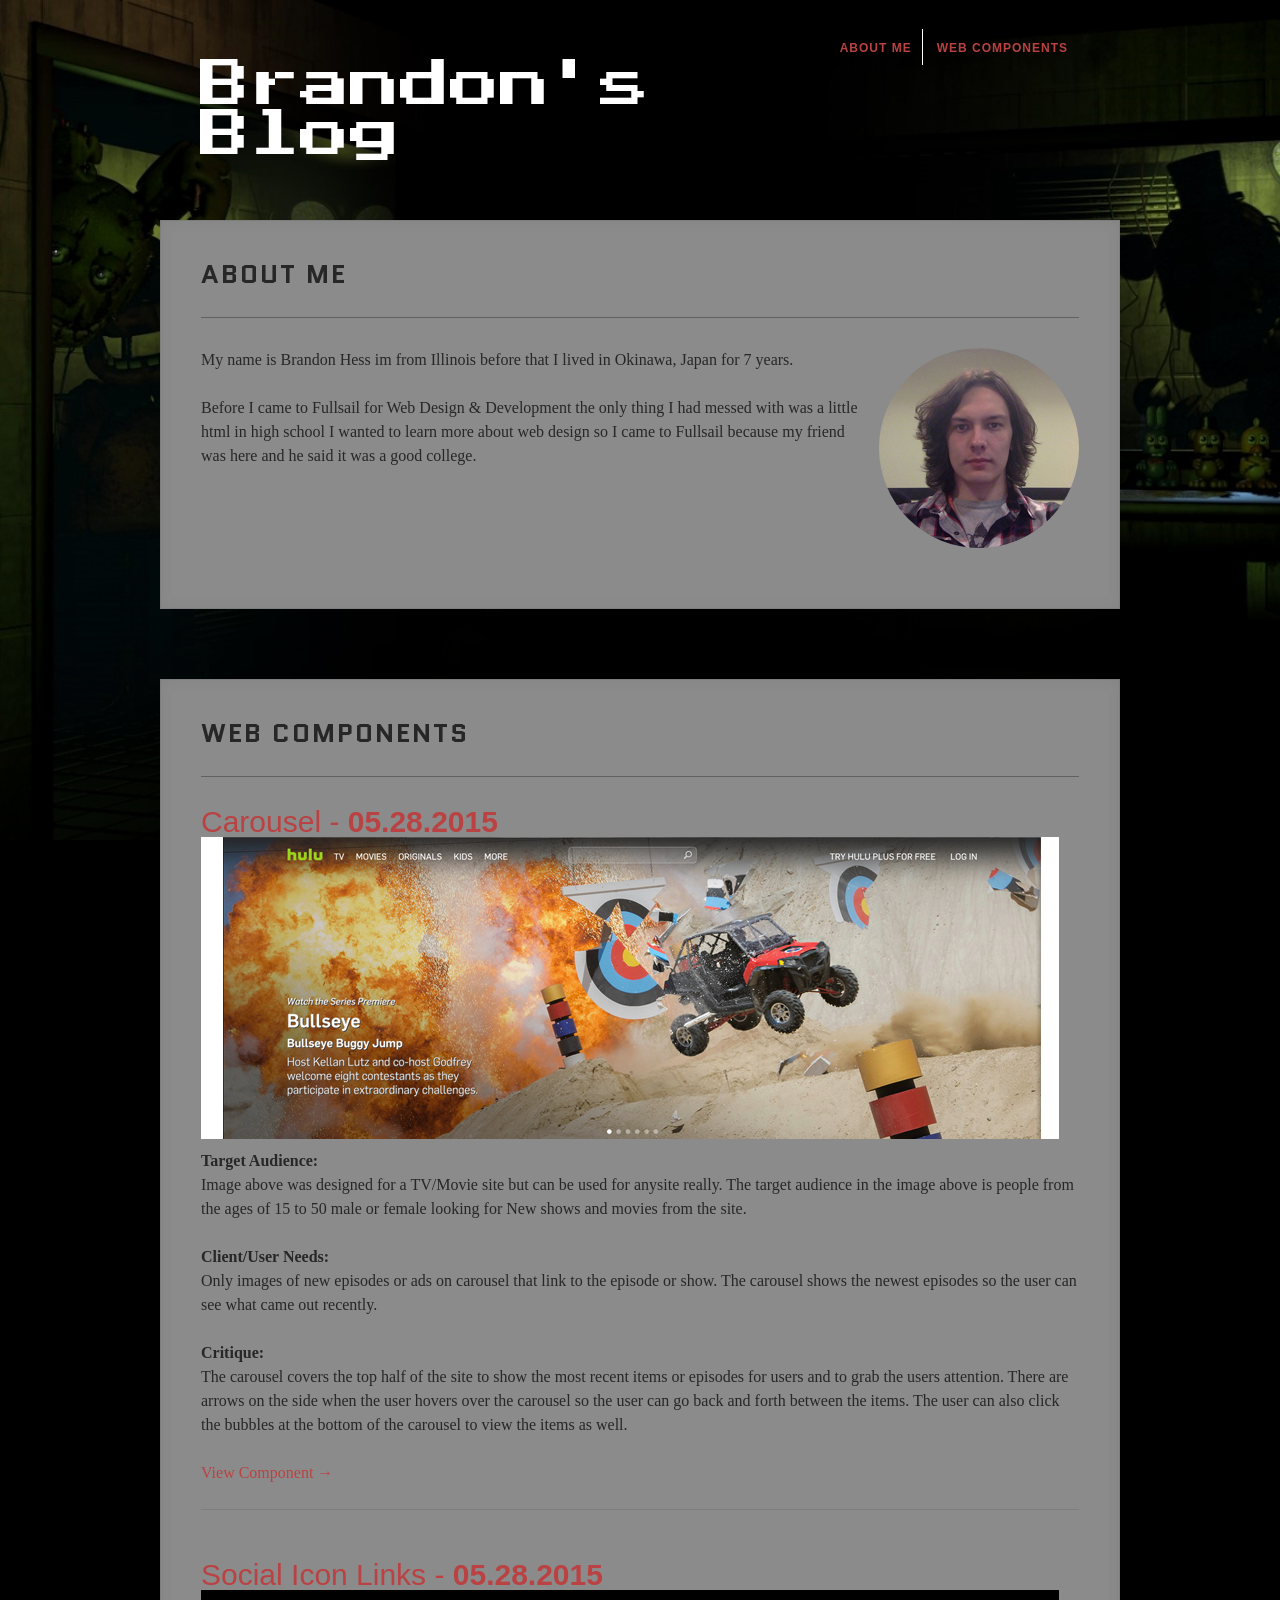
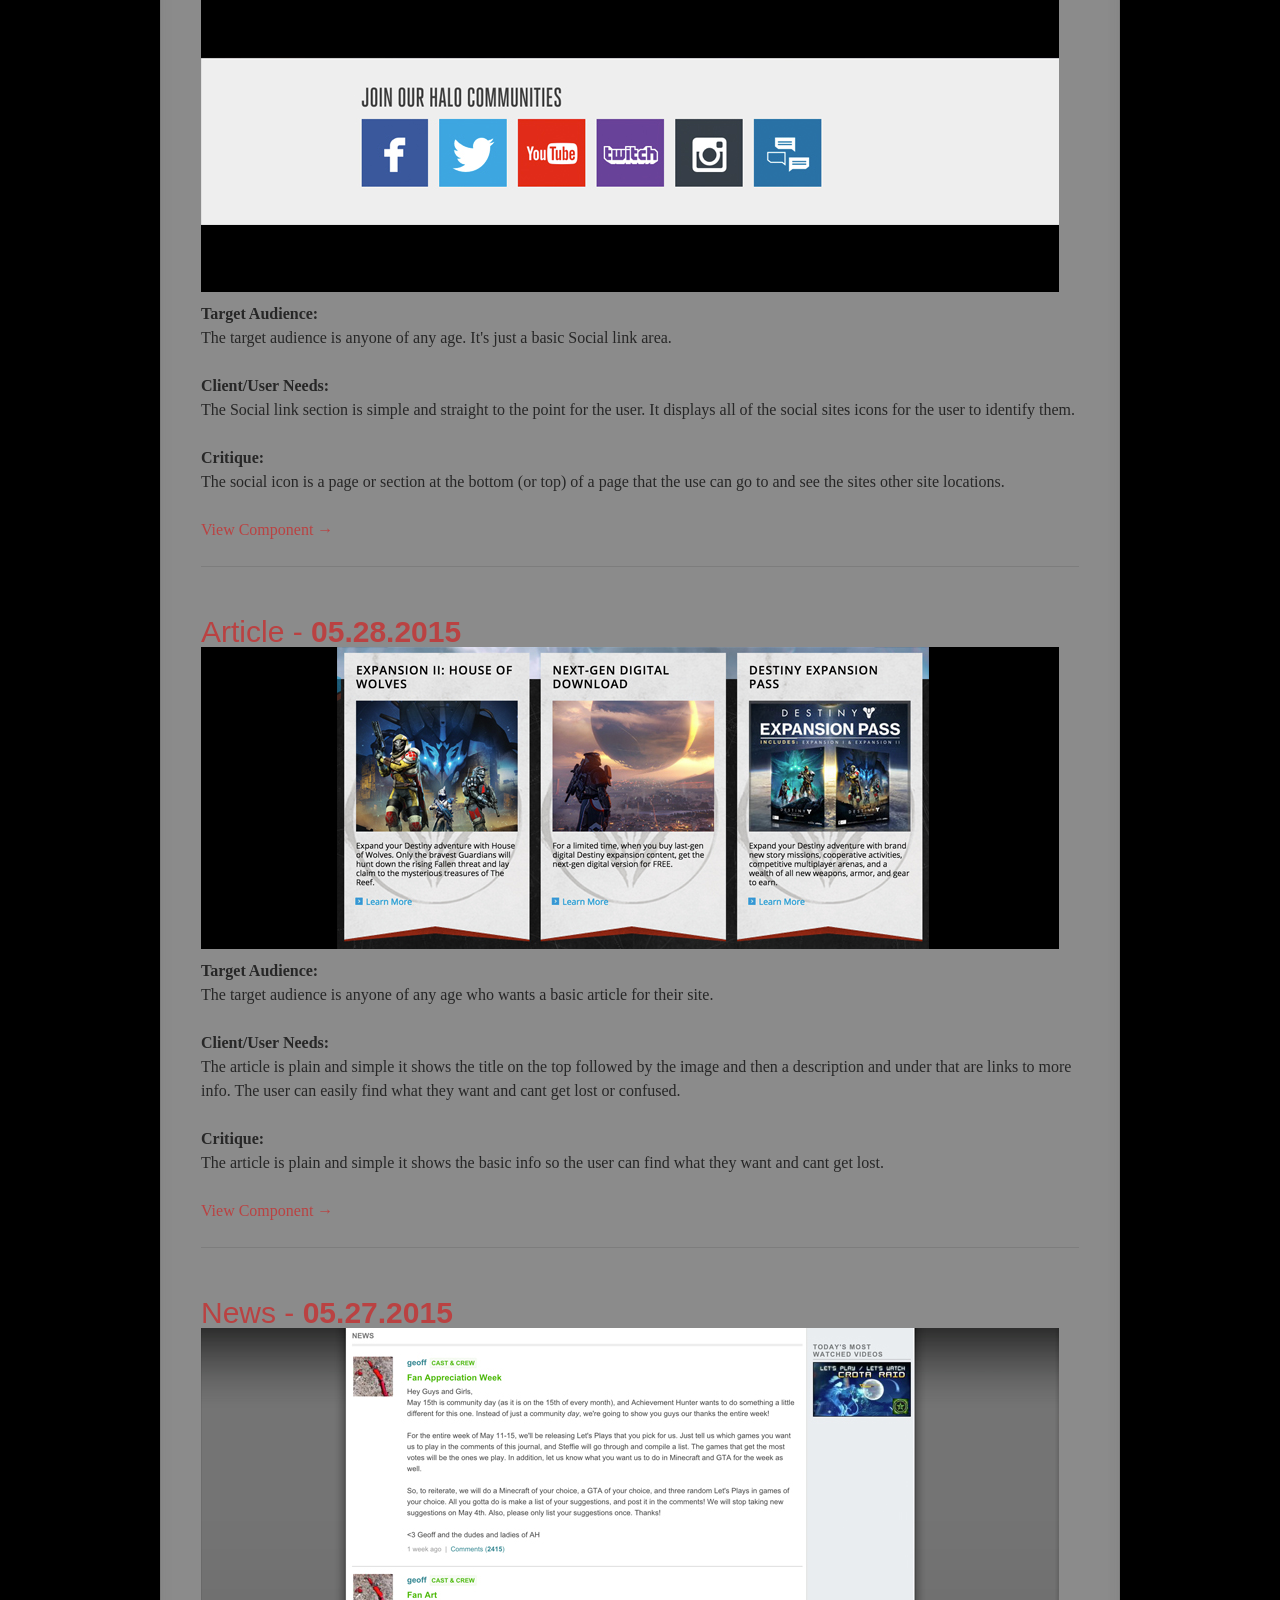
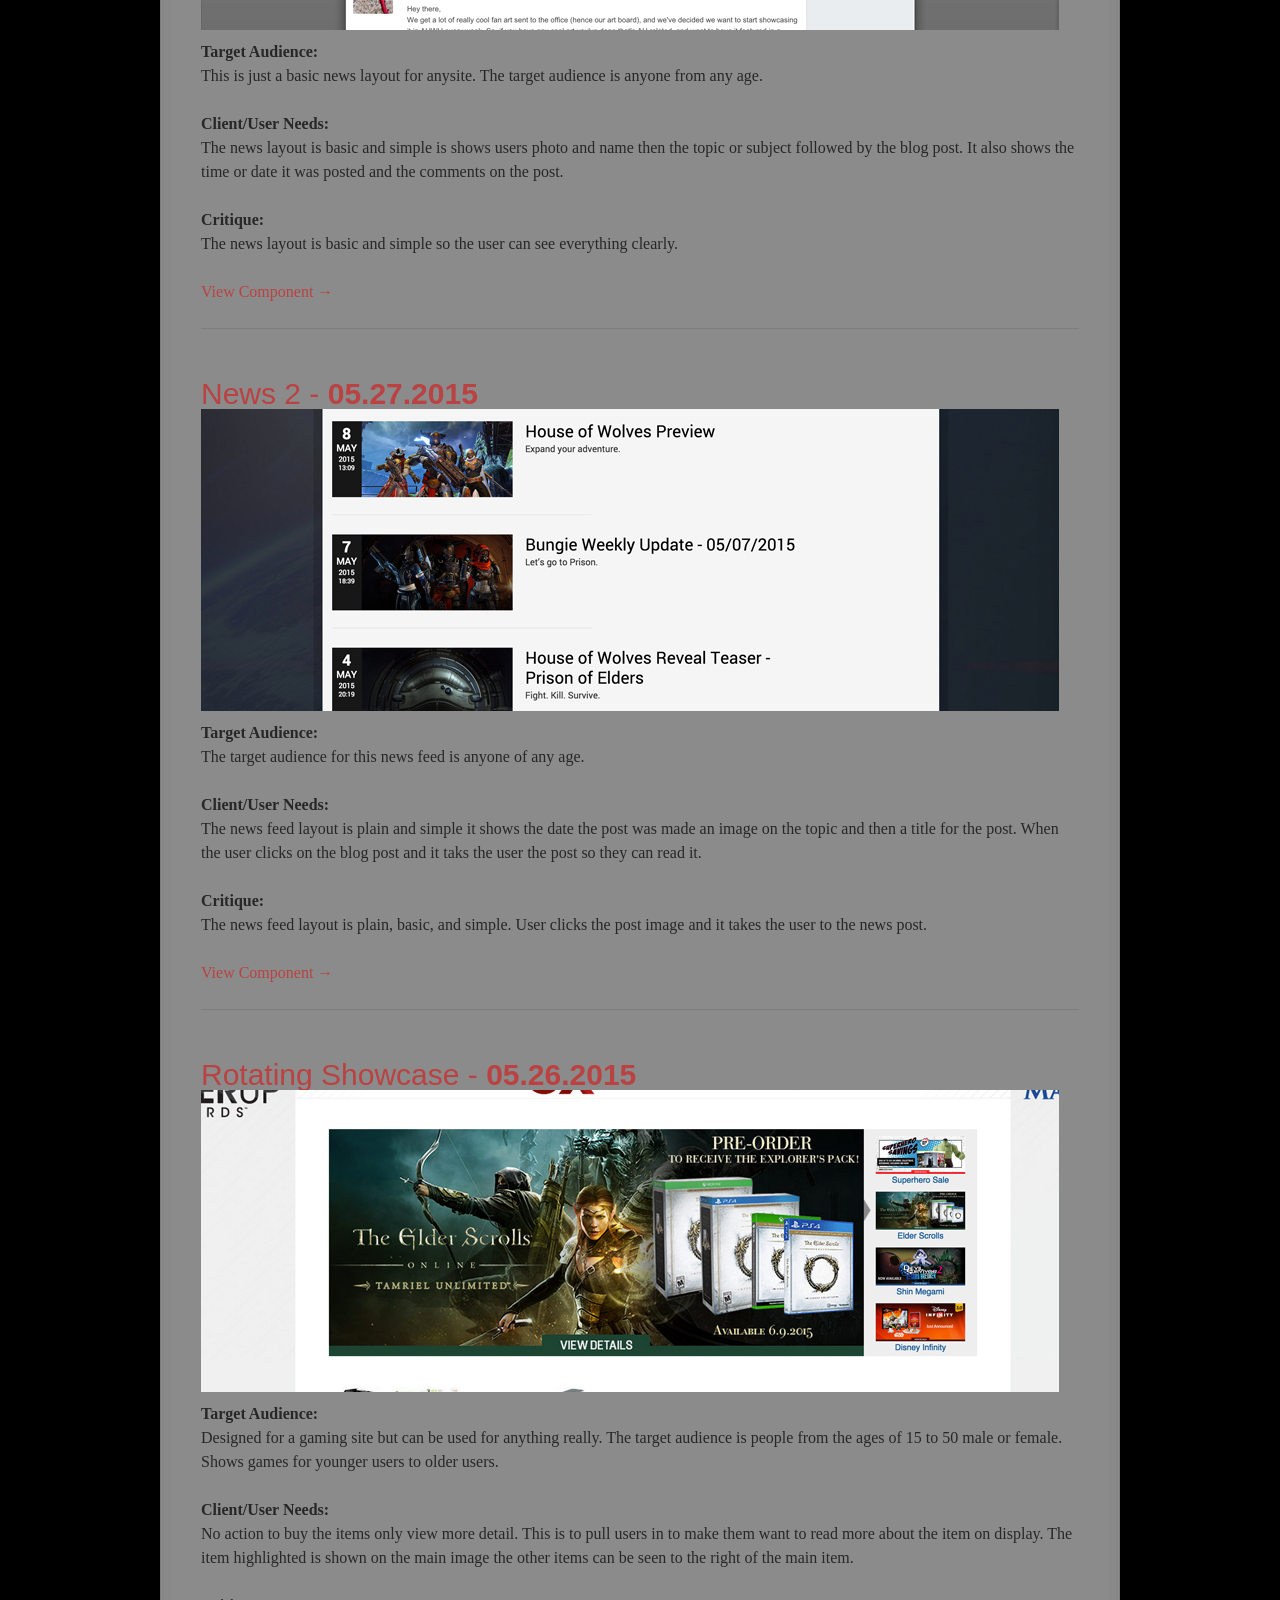
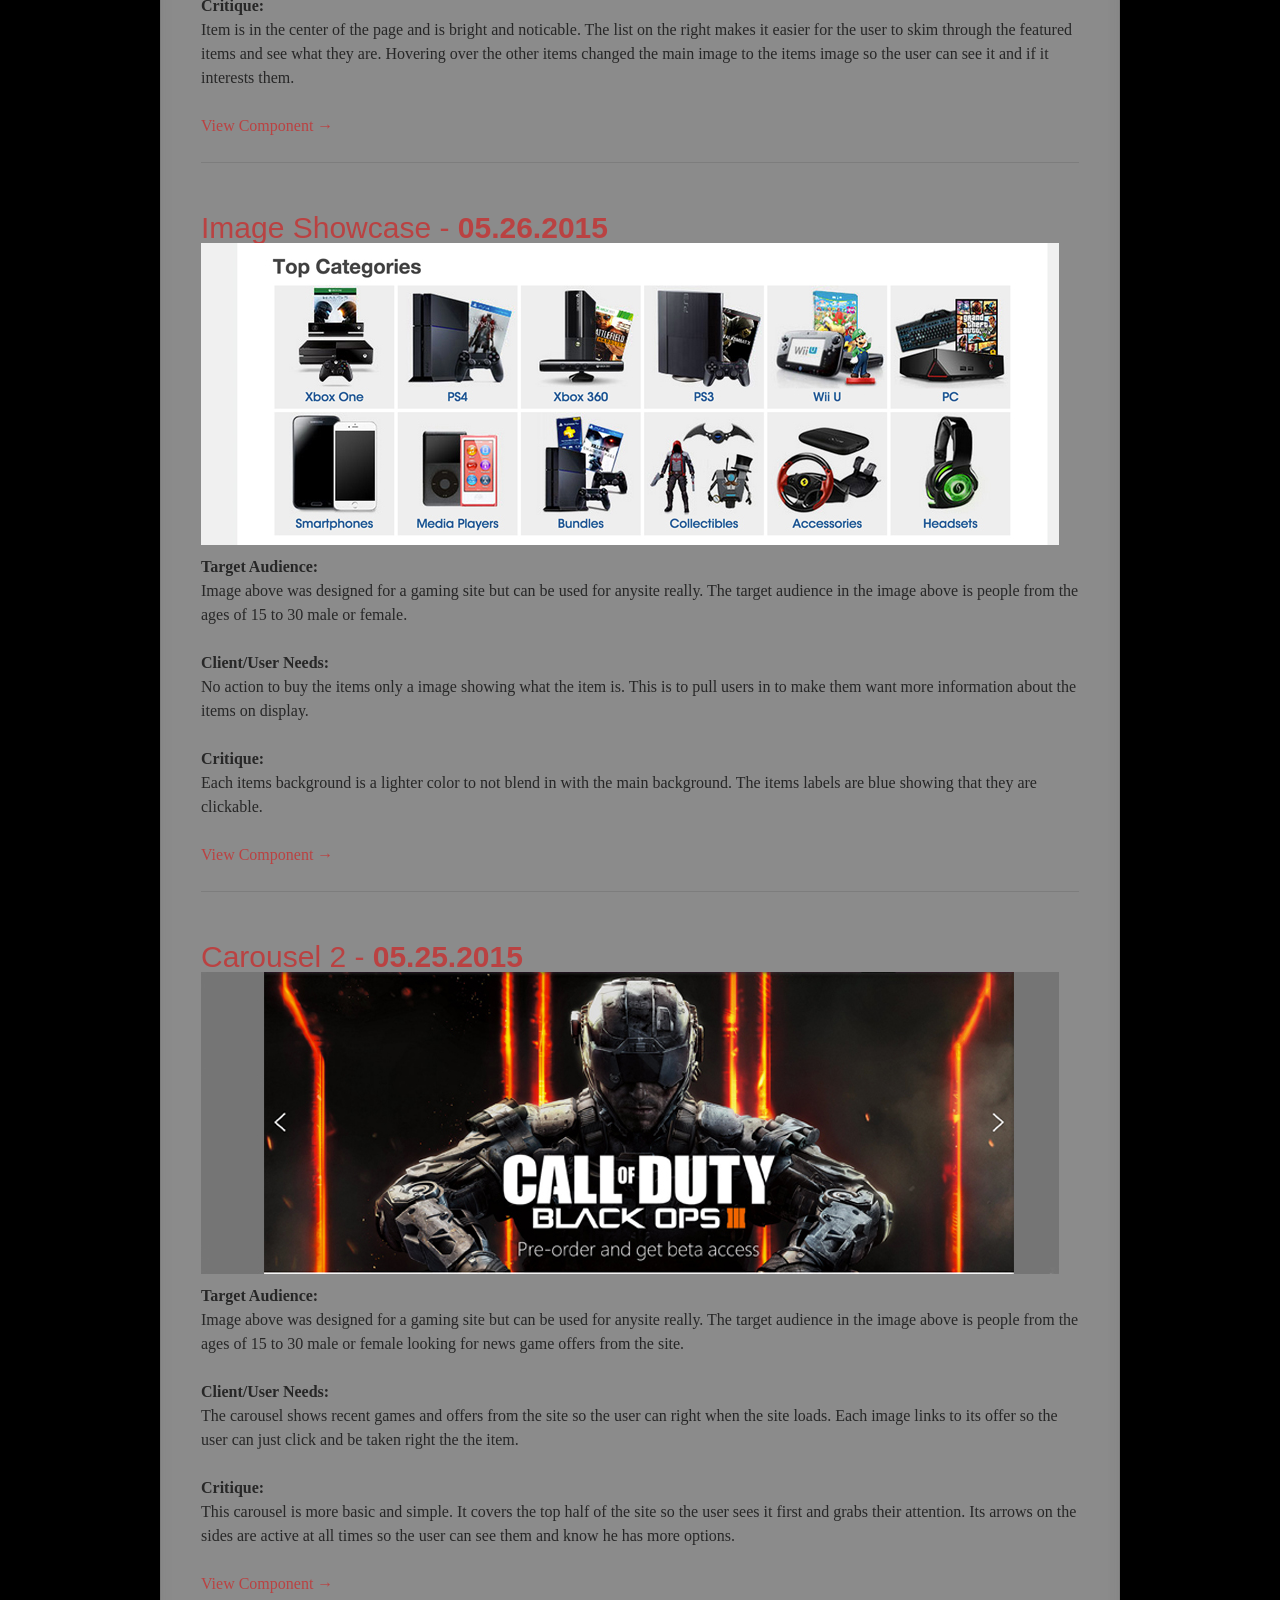
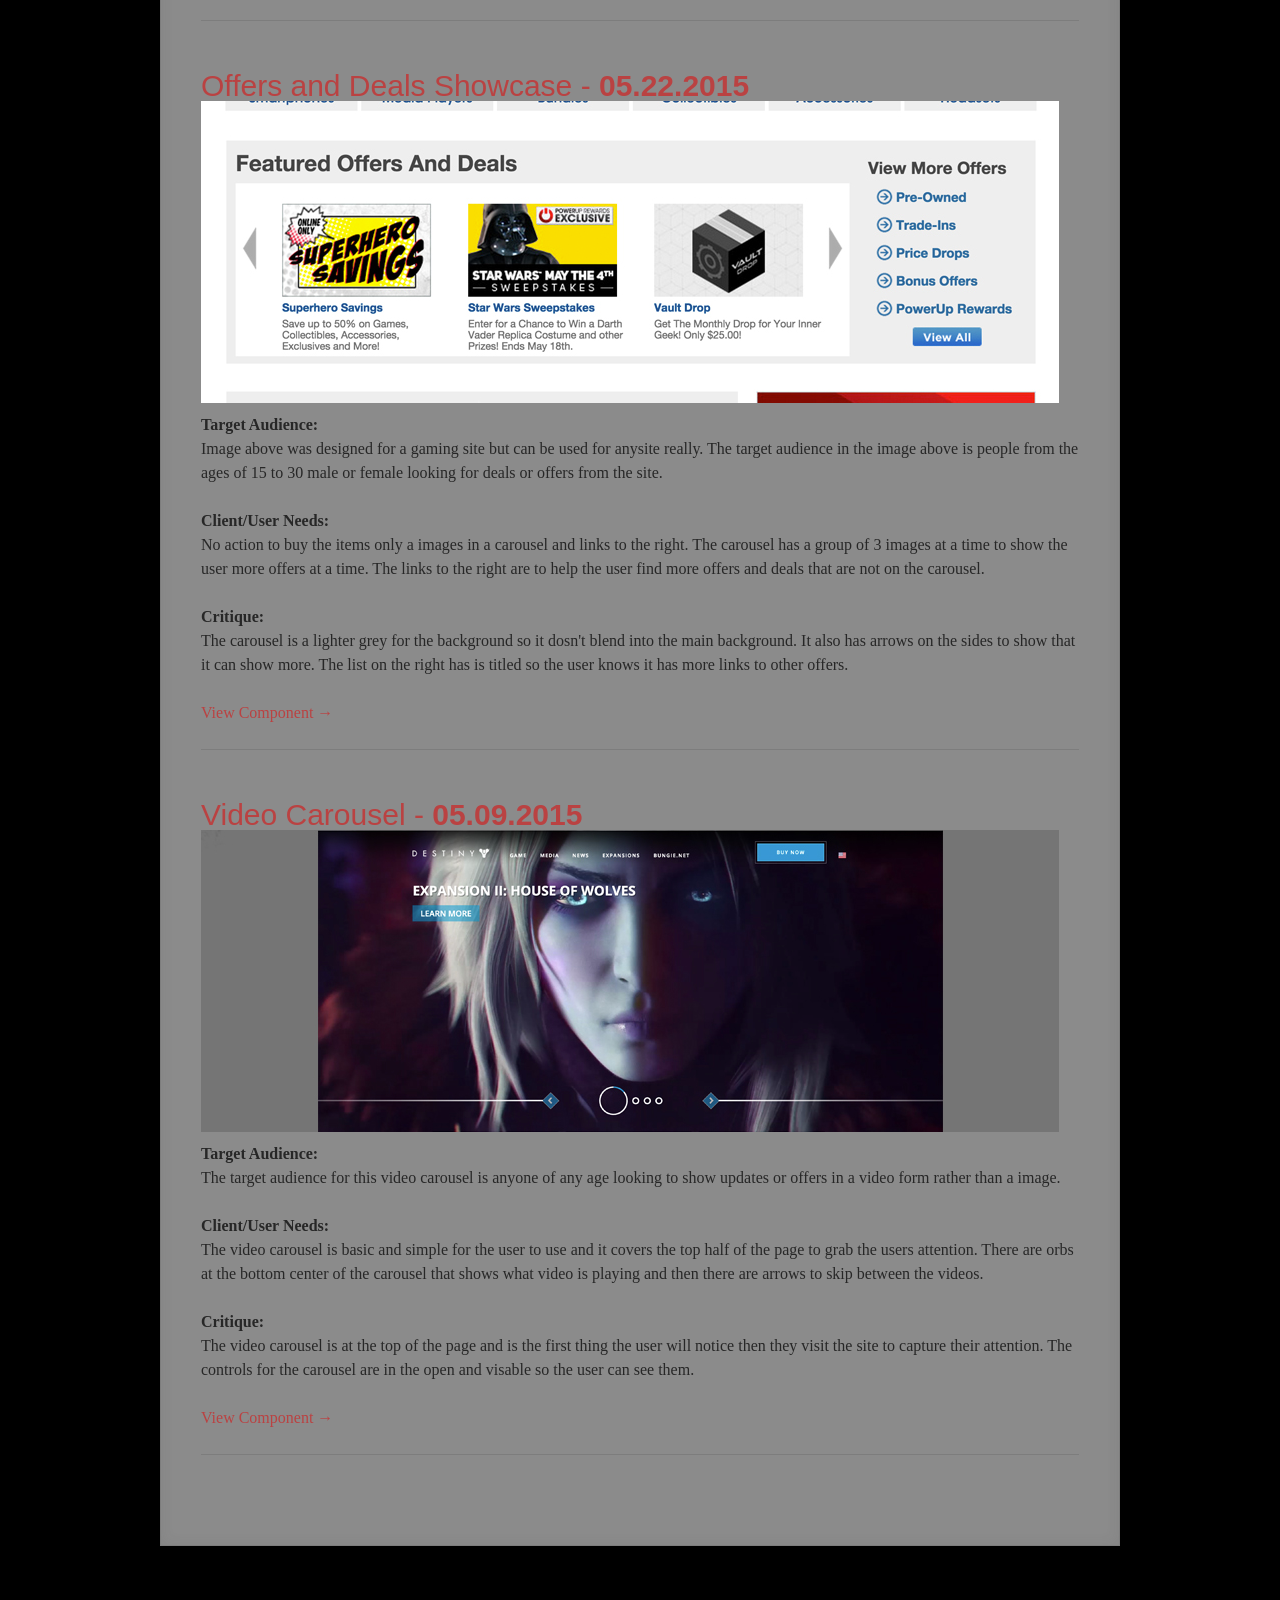
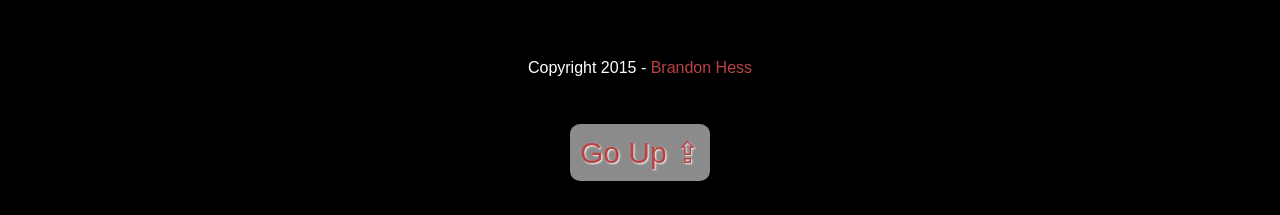
==== commit d8f0a940: "Commit 31" ====
--- a/index.html
+++ b/index.html
@@ -290,6 +290,8 @@
 
 	</footer>
 
+<figure id="timer-animation"><img src="http://i.imgur.com/qcyuvZx.gif" height="180px"></figure>
+
   <script src="js/index.js"></script>
 
 </body>
--- a/css/style.css
+++ b/css/style.css
@@ -25,9 +25,8 @@
 	line-height: 1.5;
 	font-family: 'Josefin Sans', sans-serif;
 	color: #272727;
-	background: url(http://neirstavern.com/wp-content/uploads/2013/09/website-background-brick-wall.jpg) repeat-y;
+	background: #000000 url(../images/wallpaper.jpg) no-repeat;
 	background-size: contain;
-	background-color: #000000;
 /*	background: rgb(247,251,252);
 	background: -moz-linear-gradient(top,  rgba(247,251,252,1) 0%, rgba(217,237,242,1) 40%, rgba(173,217,228,1) 100%);
 	background: -webkit-gradient(linear, left top, left bottom, color-stop(0%,rgba(247,251,252,1)), color-stop(40%,rgba(217,237,242,1)), color-stop(100%,rgba(173,217,228,1)));
@@ -353,3 +352,101 @@
 	margin-bottom: 30px;
 	border-bottom: 1px solid rgba(0,0,0,.3);
 }
+
+
+
+
+
+
+
+
+/*-------------------------------------------
+
+    	Timed guy
+-------------------------------------------*/
+figure#timer-animation {
+	z-index: 999999999999;
+	position: fixed;
+	top: 80px;
+	left: -200px;
+	text-align: center;
+	-moz-animation-name: animation-plok-figure;
+	-moz-animation-duration: 3600s;
+	-moz-animation-delay: 4s;
+	-moz-animation-iteration-count: infinite;
+	-moz-animation-timing-function: linear;
+	-webkit-animation-name: animation-plok-figure;
+	-webkit-animation-duration: 3600s;
+	-webkit-animation-delay: 4s;
+	-webkit-animation-iteration-count: infinite;
+	-webkit-animation-timing-function: linear;
+	-o-animation-name: animation-plok-figure;
+	-o-animation-duration: 3600s;
+	-o-animation-delay: 4s;
+	-o-animation-iteration-count: infinite;
+	-o-animation-timing-function: linear;
+	animation-name: animation-plok-figure;
+	animation-duration: 3600s;
+	animation-delay: 4s;
+	animation-iteration-count: infinite;
+	animation-timing-function: linear;
+}
+figure#timer-animation img {
+	margin-top: 0;
+	-moz-animation-name: animation-plok-img;
+	-moz-animation-duration: 2500ms;
+	-moz-animation-delay: 0s;
+	-moz-animation-iteration-count: infinite;
+	-moz-animation-direction: alternate;
+	-webkit-animation-name: animation-plok-img;
+	-webkit-animation-duration: 2500ms;
+	-webkit-animation-delay: 0s;
+	-webkit-animation-iteration-count: infinite;
+	-webkit-animation-direction: alternate;
+	-o-animation-name: animation-plok-img;
+	-o-animation-duration: 2500ms;
+	-o-animation-delay: 0s;
+	-o-animation-iteration-count: infinite;
+	-o-animation-direction: alternate;
+	animation-name: animation-plok-img;
+	animation-duration: 2500ms;
+	animation-delay: 0s;
+	animation-iteration-count: infinite;
+	animation-direction: alternate;
+}
+@-moz-keyframes animation-plok-img {
+	from {margin-top: 20px}
+	to {margin-top: 80px;}
+}
+@-moz-keyframes animation-plok-figure {
+	0% {left: -200px;}
+	0.35% {left: 1414px;}
+	100% {left: 1414px;}
+}
+@-webkit-keyframes animation-plok-img {
+	from {margin-top: 20px}
+	to {margin-top: 80px;}
+}
+@-webkit-keyframes animation-plok-figure {
+	0% {left: -200px;}
+	0.35% {left: 1414px;}
+	100% {left: 1414px;}
+}
+@-o-keyframes animation-plok-img {
+	from {margin-top: 20px}
+	to {margin-top: 80px;}
+}
+@-o-keyframes animation-plok-figure {
+	0% {left: -200px;}
+	0.35% {left: 1414px;}
+	100% {left: 1414px;}
+}
+@keyframes animation-plok-img {
+	from {margin-top: 20px}
+	to {margin-top: 80px;}
+}
+@keyframes animation-plok-figure {
+	0% {left: -200px;}
+	0.35% {left: 1414px;}
+	100% {left: 1414px;}
+}
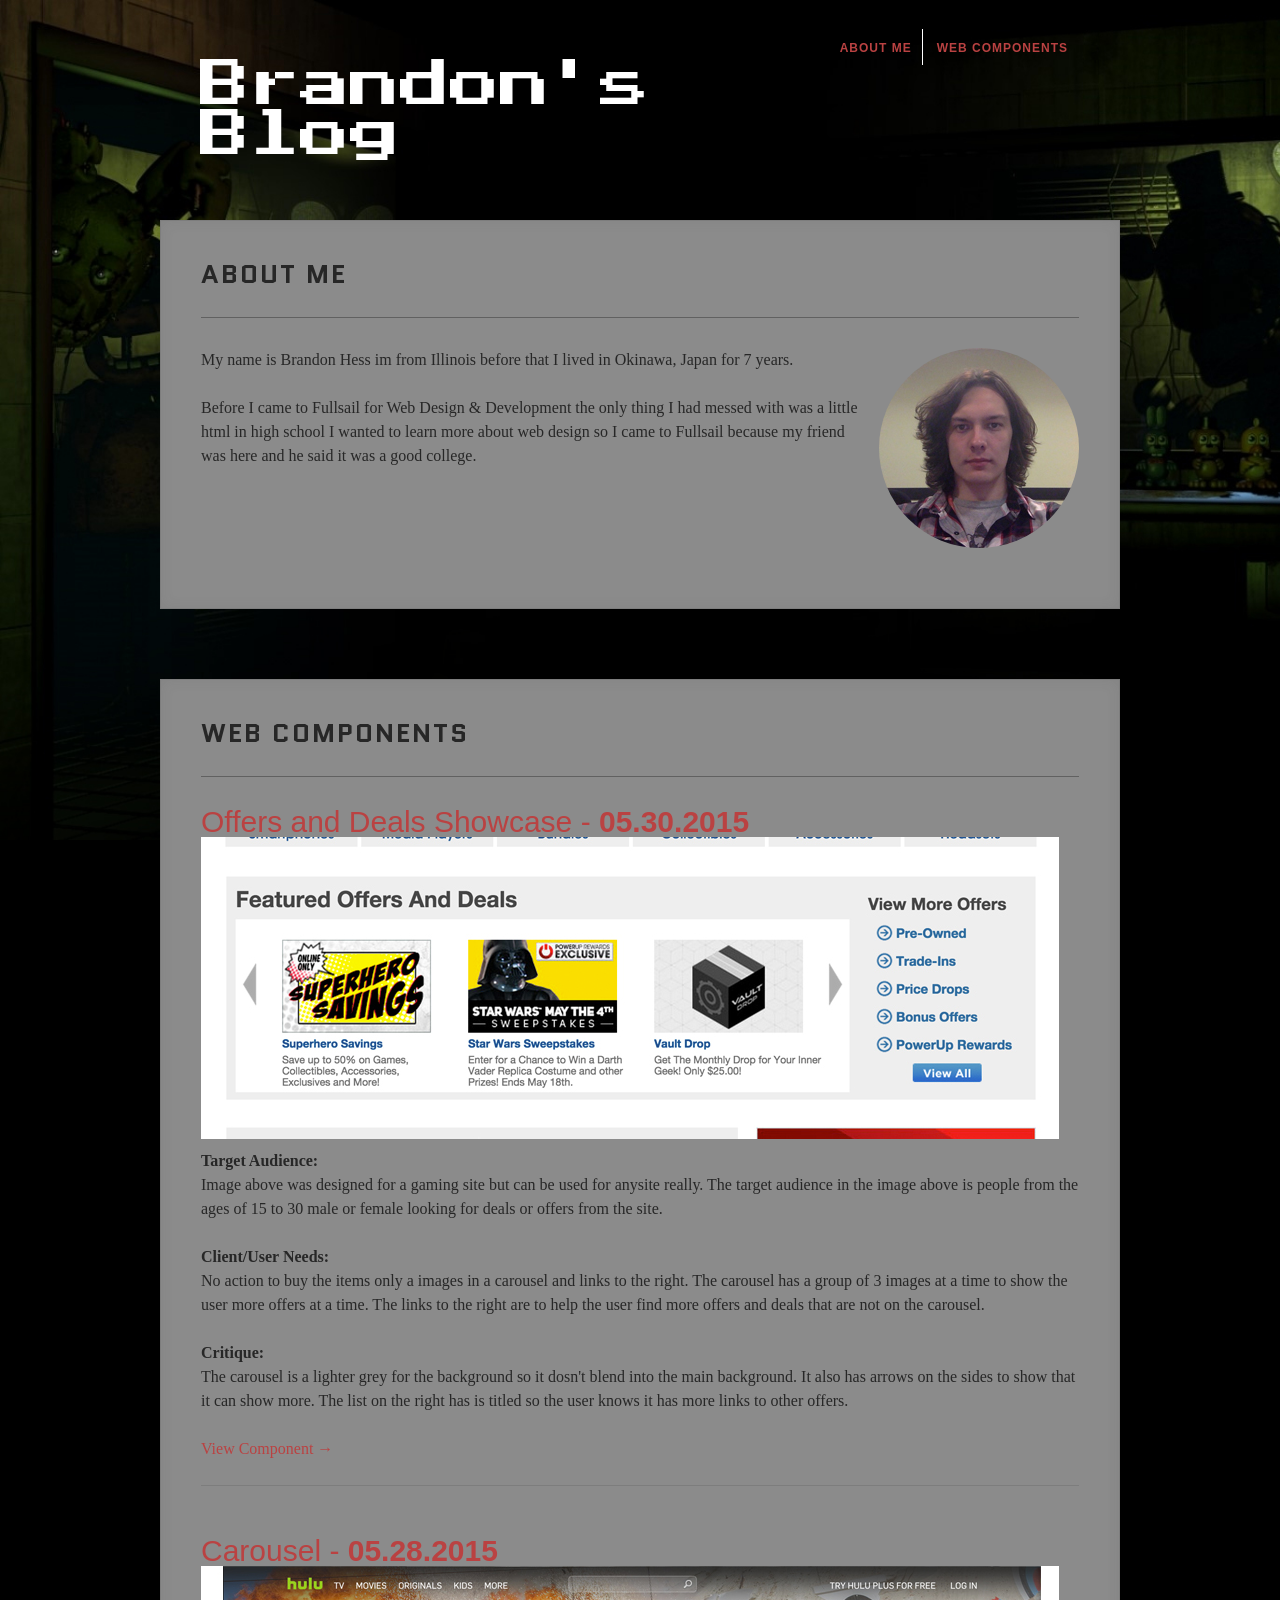
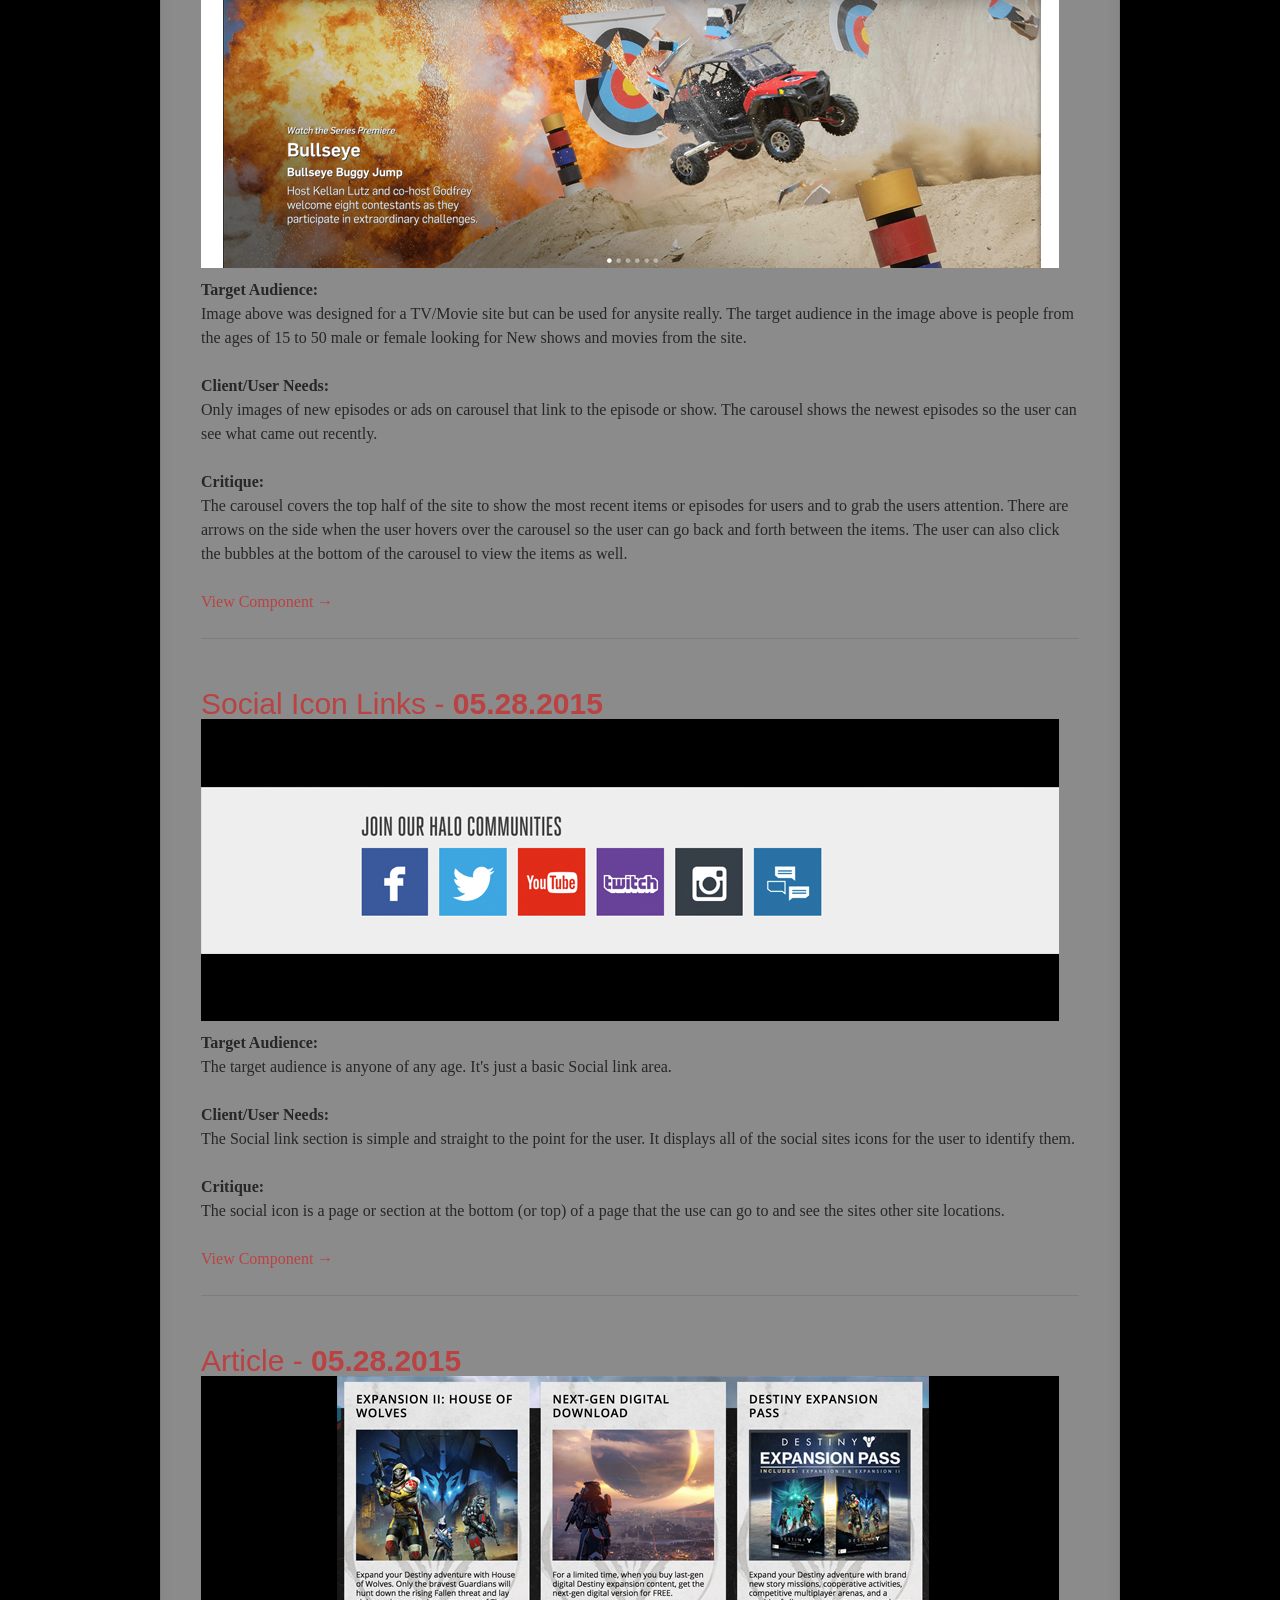
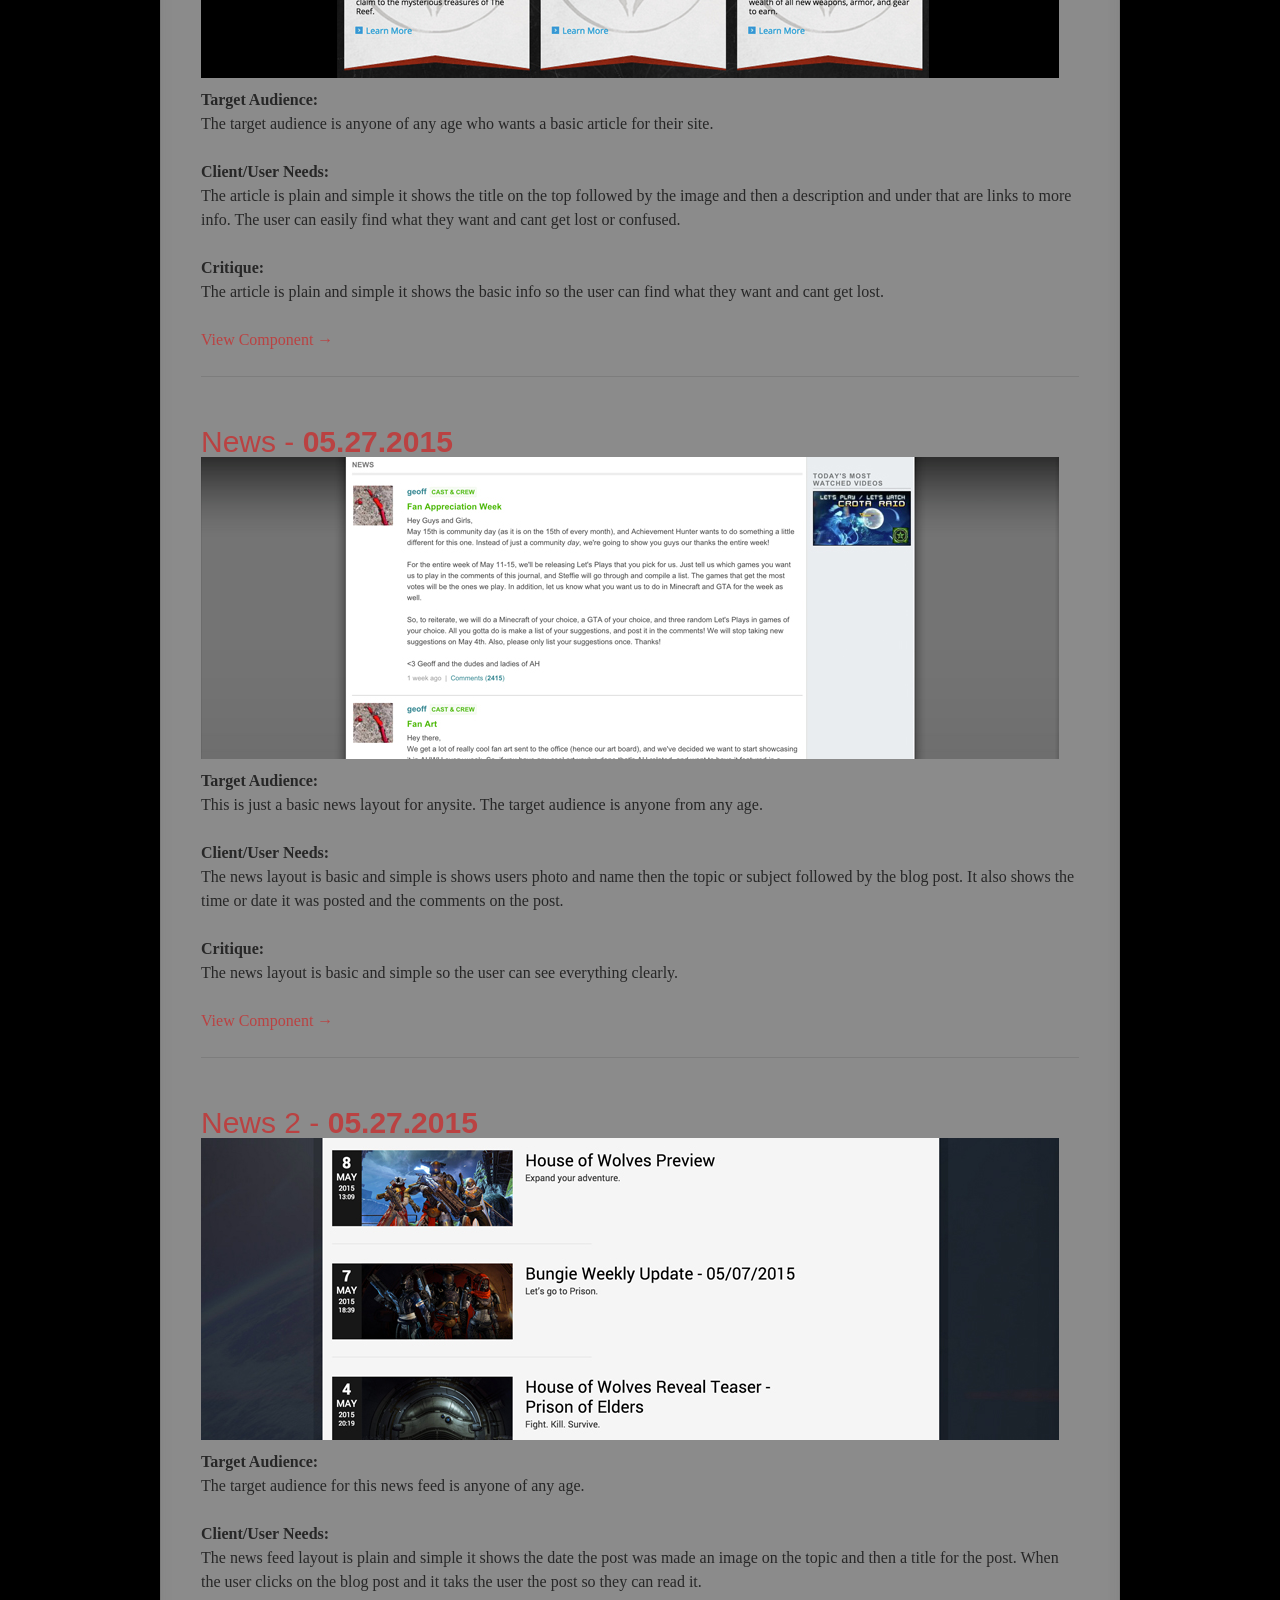
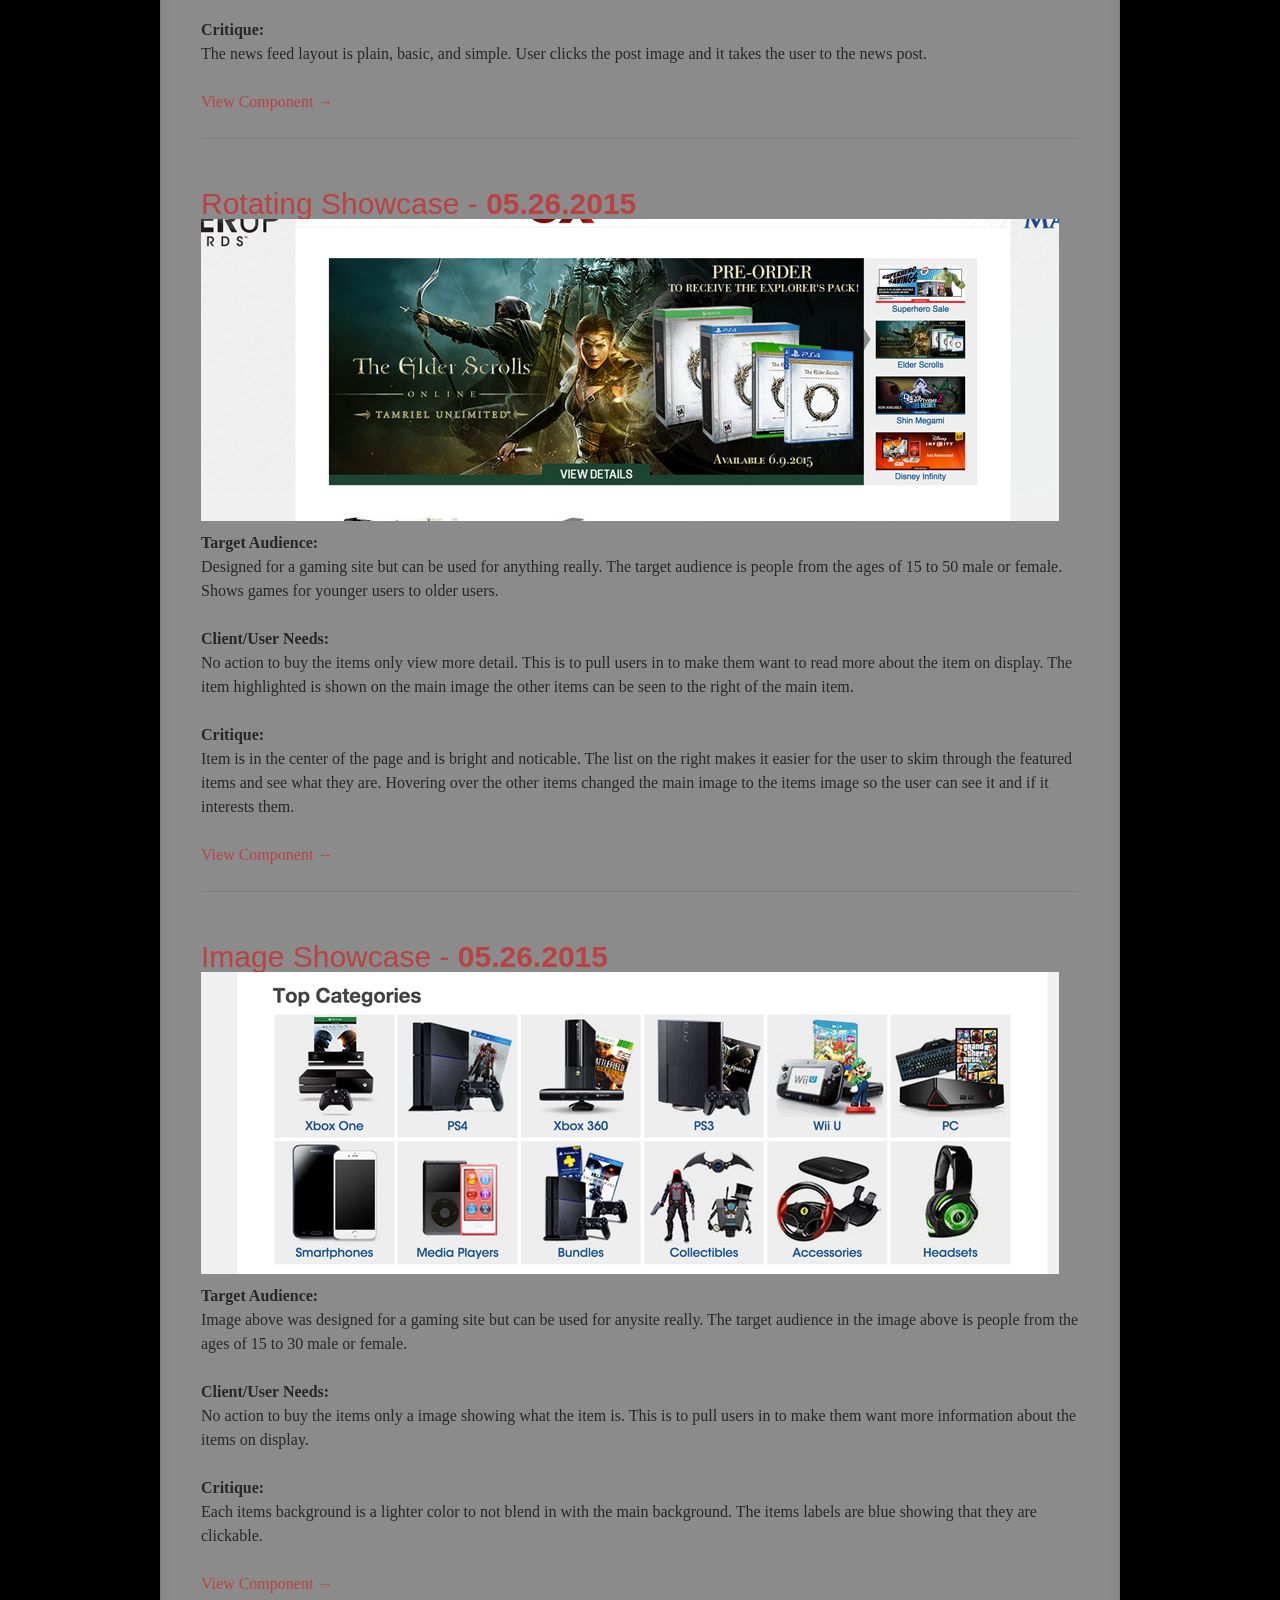
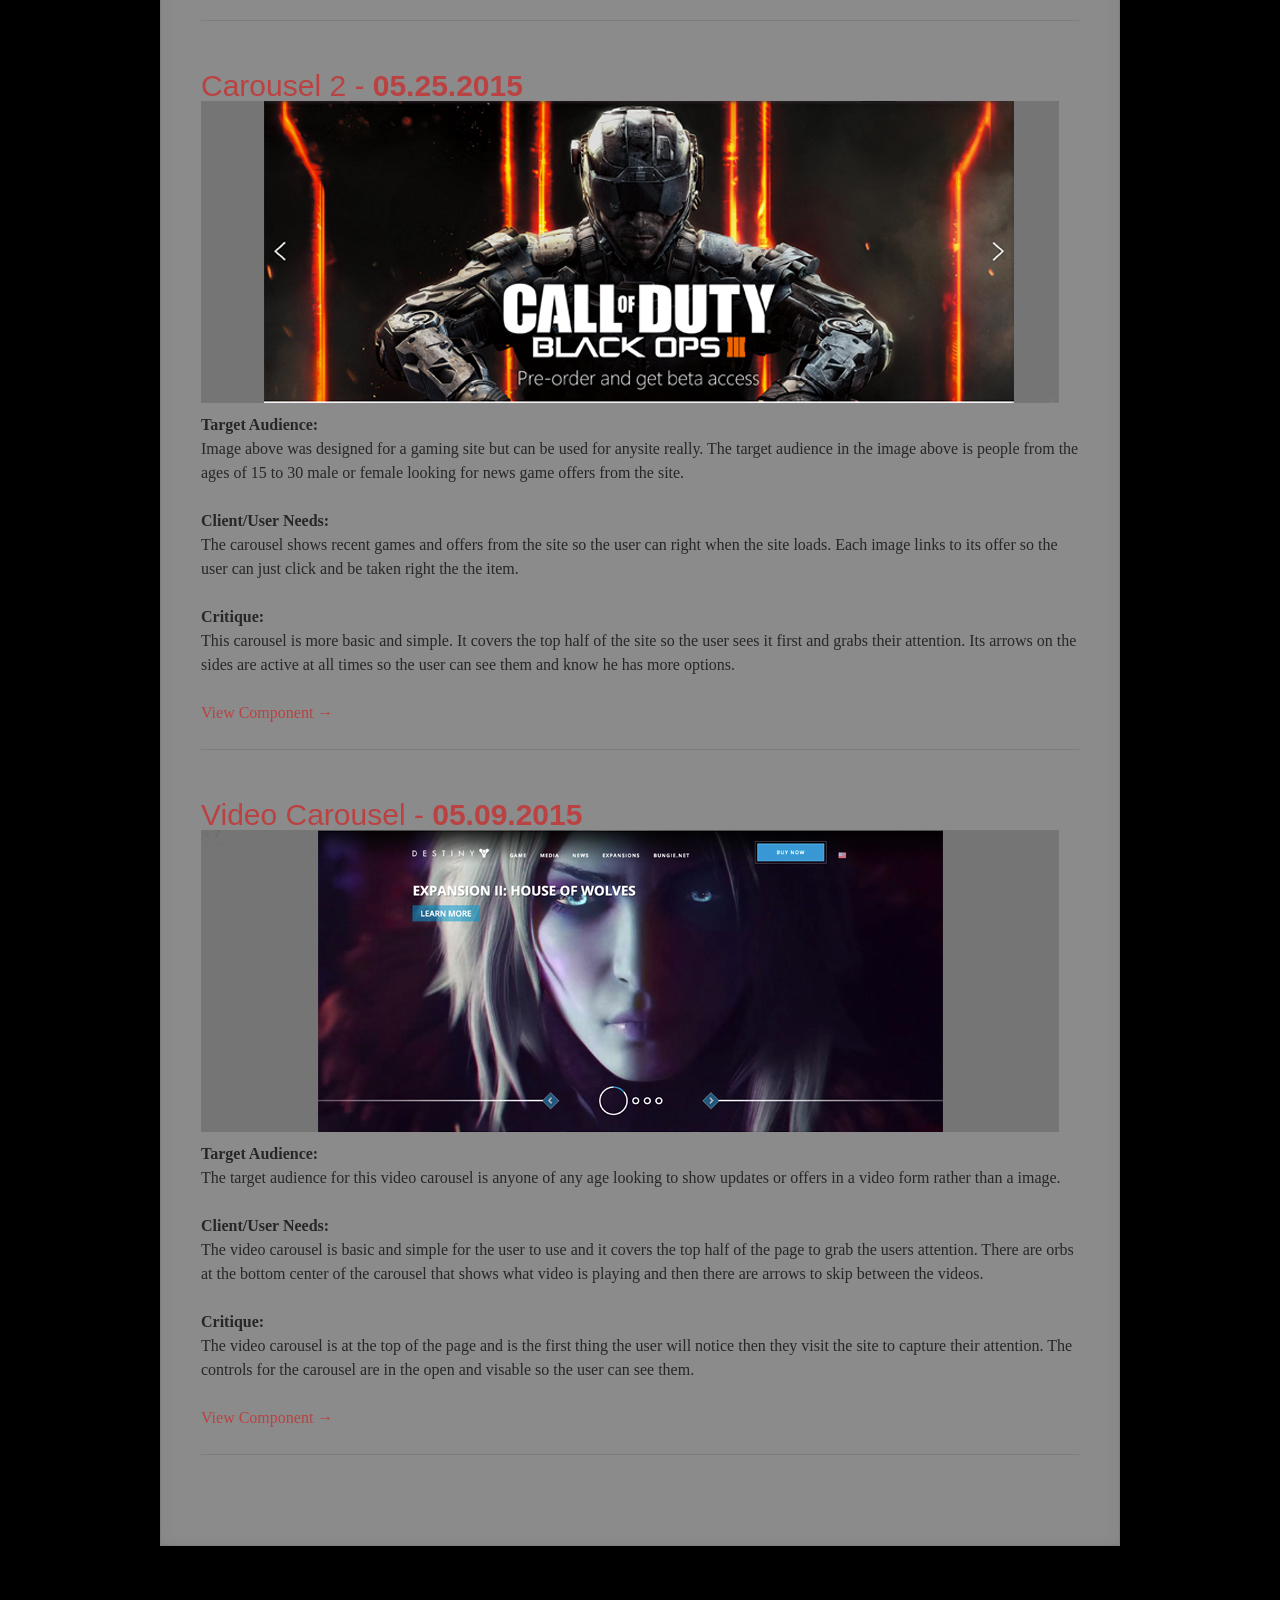
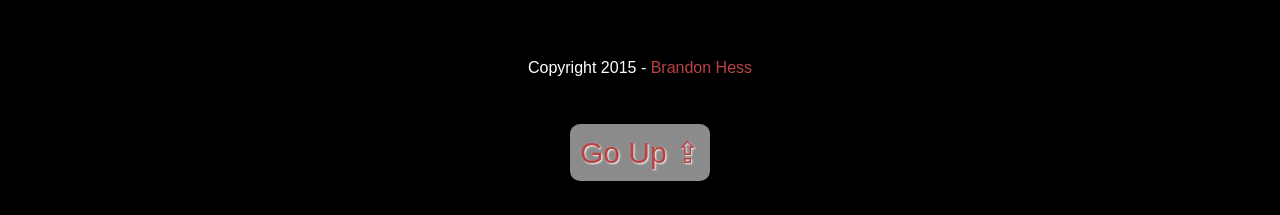
==== commit 071eca53: "Commit 32" ====
--- a/index.html
+++ b/index.html
@@ -55,6 +55,28 @@
 
 			<h2>Web Components</h2>
 
+		   	<article class="post">
+
+				<h3>
+					<a href="components/3/index.html">
+						Offers and Deals Showcase - <strong>05.30.2015</strong>
+						<img src="images/3.jpg" alt="" />
+					</a>
+				</h3>
+
+				<p><strong>Target Audience:</strong><br>
+					Image above was designed for a gaming site but can be used for anysite really. The target audience in the image above is people from the ages of 15 to 30 male or female looking for deals or offers from the site.</p>
+
+				<p><strong>Client/User Needs:</strong><br>
+					No action to buy the items only a images in a carousel and links to the right. The carousel has a group of 3 images at a time to show the user more offers at a time. The links to the right are to help the user find more offers and deals that are not on the carousel.</p>
+
+				<p><strong>Critique:</strong><br>
+					The carousel is a lighter grey for the background so it dosn't blend into the main background. It also has arrows on the sides to show that it can show more. The list on the right has is titled so the user knows it has more links to other offers.</p>
+
+				<p><a href="components/3/index.html">View Component &rarr;</a></p>
+
+			</article>
+
 			<article class="post">						
 
 				<h3>
@@ -231,28 +253,6 @@
 
 			</article>
 
-		   	<article class="post">
-
-				<h3>
-					<a href="components/3/index.html">
-						Offers and Deals Showcase - <strong>05.22.2015</strong>
-						<img src="images/3.jpg" alt="" />
-					</a>
-				</h3>
-
-				<p><strong>Target Audience:</strong><br>
-					Image above was designed for a gaming site but can be used for anysite really. The target audience in the image above is people from the ages of 15 to 30 male or female looking for deals or offers from the site.</p>
-
-				<p><strong>Client/User Needs:</strong><br>
-					No action to buy the items only a images in a carousel and links to the right. The carousel has a group of 3 images at a time to show the user more offers at a time. The links to the right are to help the user find more offers and deals that are not on the carousel.</p>
-
-				<p><strong>Critique:</strong><br>
-					The carousel is a lighter grey for the background so it dosn't blend into the main background. It also has arrows on the sides to show that it can show more. The list on the right has is titled so the user knows it has more links to other offers.</p>
-
-				<p><a href="components/3/index.html">View Component &rarr;</a></p>
-
-			</article>
-
 			<article class="post">						
 
 				<h3>
